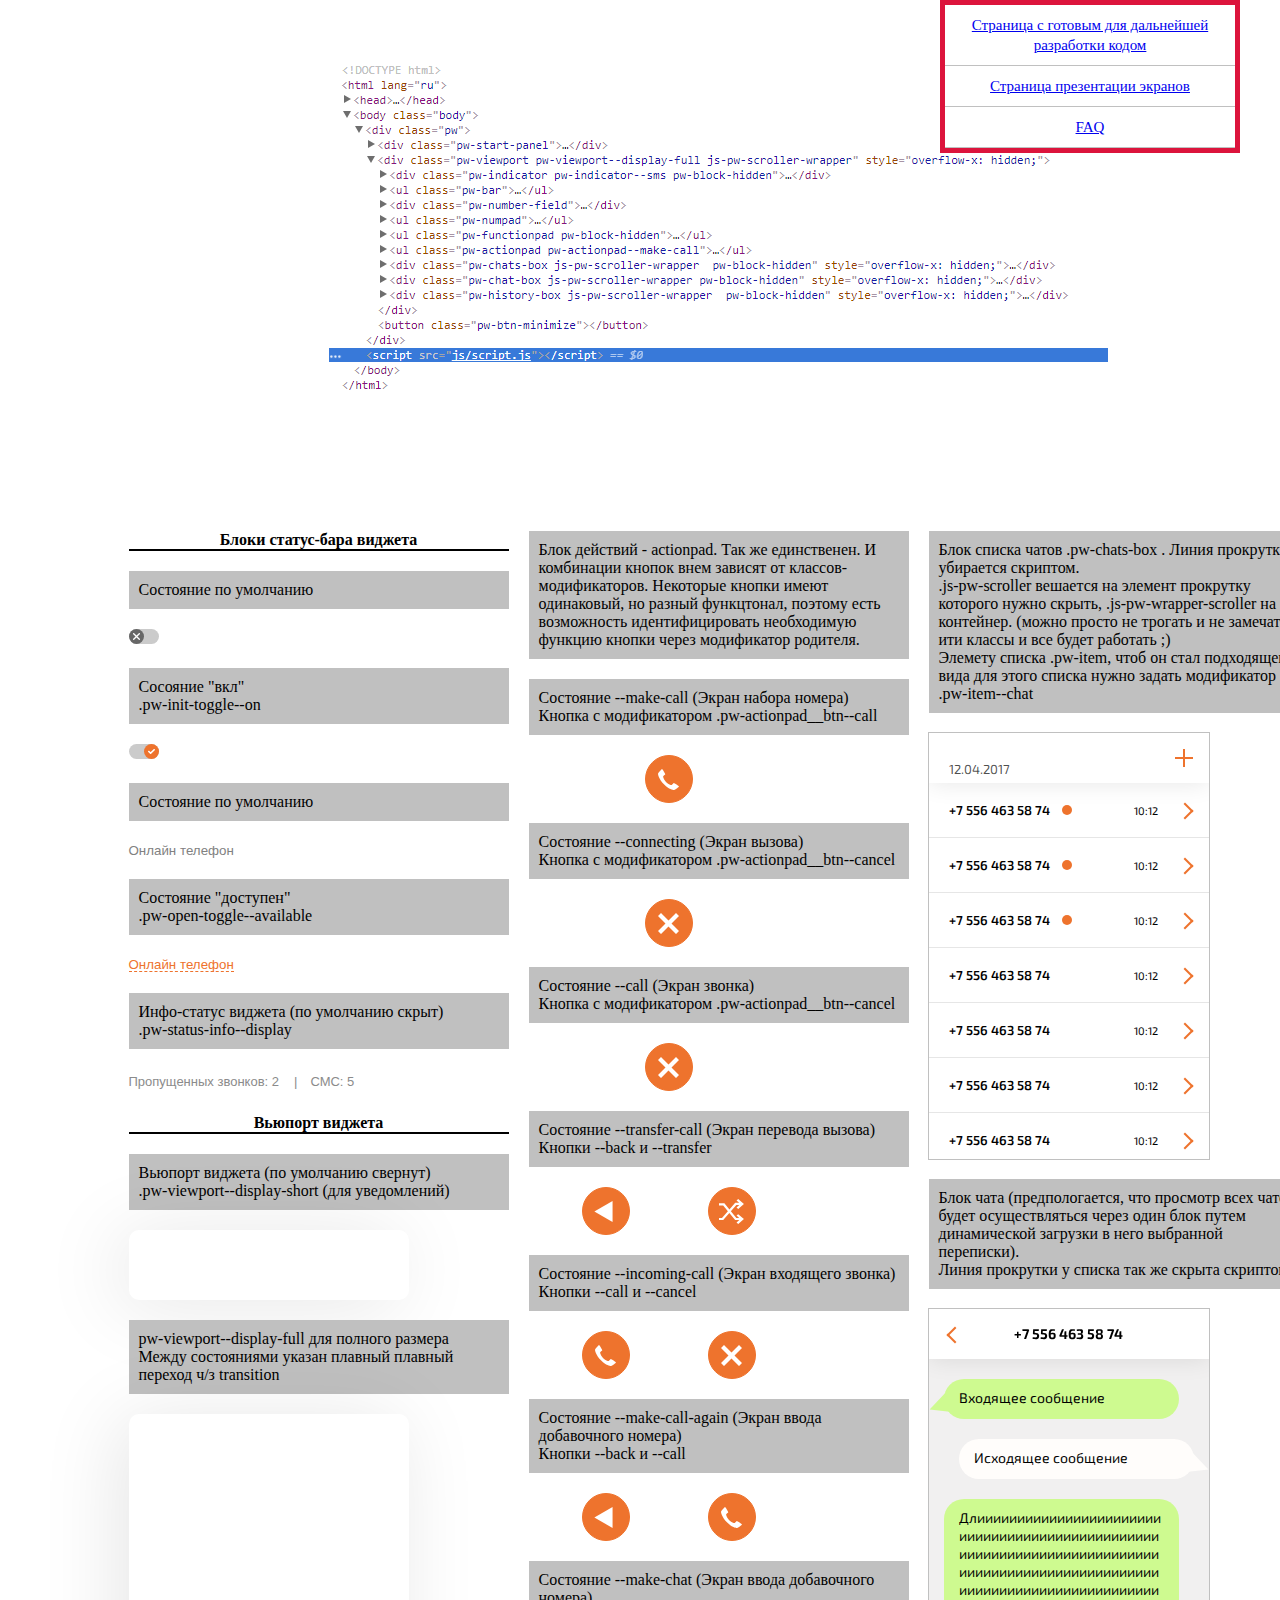
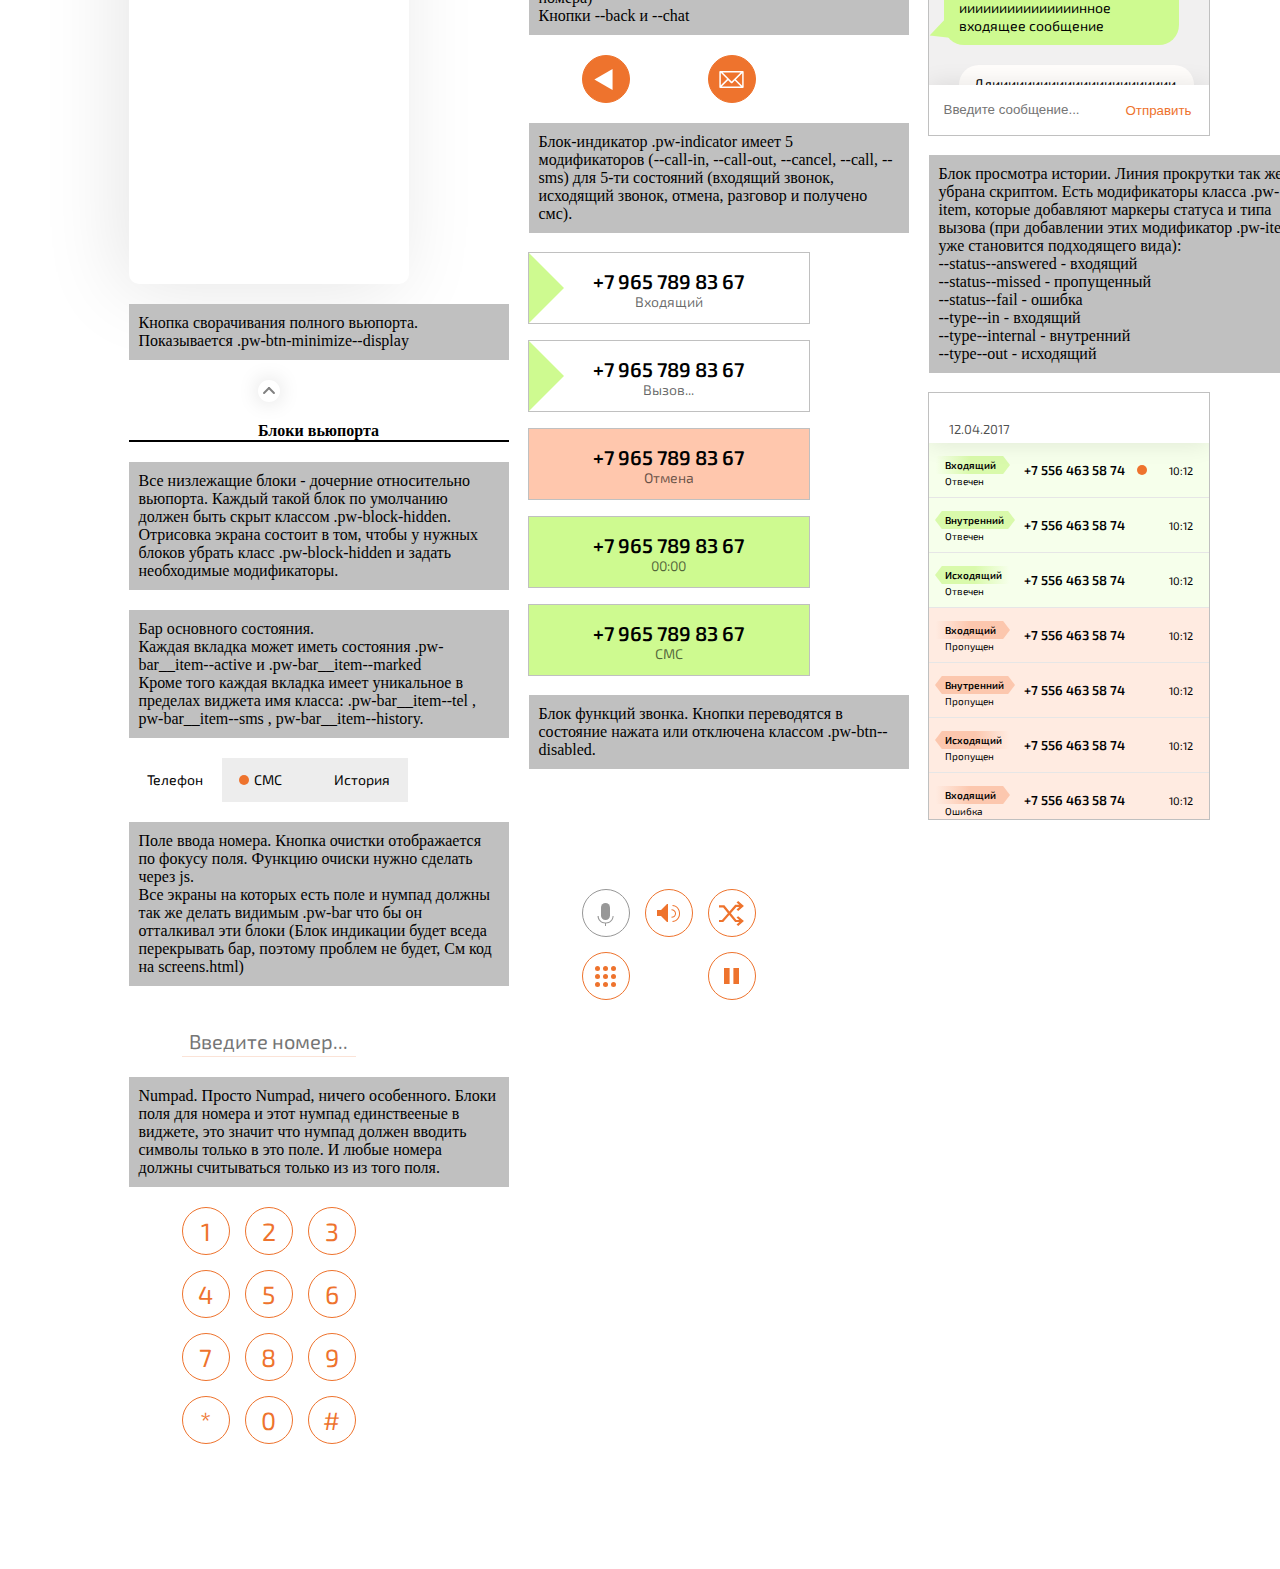
==== faq.html @ 8352d1ad "init" ====
<!DOCTYPE html>
<html lang="ru">
<head>
  <meta charset="UTF-8">
  <title>FAQ - Phone Widget</title>
  <link rel="stylesheet" href="css/style.css">
  <style>
/*
    Стили для демонстрации элементов: 
    1) Задана картинка меню (для наглядности)
    2) Убран фокус у всех элементов
    3) Всем элементам задан box-sizing: border-box;
*/
    body {
      padding: 0;
      position: relative;
      width: 1437px;
      margin: 0 auto;
      padding-top: 60px;
    }

    *:focus {
      outline: none;
    }

    html { -webkit-box-sizing: border-box; box-sizing: border-box;}

    *, 
    *::before, 
    *::after { -webkit-box-sizing: inherit; box-sizing: inherit; }
    
    /*Стили для презентации*/ 
    
    .grid {
      width: 1200px; 
      display: flex; 
      margin: auto;
      padding: 100px 0;
    }
    
    .grid .pw-btn-minimize {
      position: relative;
      top: 0;
    }
    
    .grid .pw-indicator {
      outline: 1px solid silver;
      position: static; 
    }
    
    .grid .pw-history-box,
    .grid .pw-chats-box,
    .grid .pw-chat-box {
      outline: 1px solid silver; 
    }
    
    .col {
      flex-basis: 280px; 
      flex-grow: 1;
      padding: 10px; 
    }
    
    .he {
      border-bottom: 2px solid black; 
      text-align: center; 
      font-weight: bold; 
      margin: 20px 0;
    }
    
    .de {
      margin: 20px 0;
      background-color: silver;
      padding: 10px;
    }
    
    .code-img {
      margin: 0 auto;
      display: block;
    }
    
    .menu {
      position: fixed; 
      top: 0; 
      right: 50%;
      transform: translateX(600px);
      width: 300px;
      display: flex;
      flex-direction: column;
      border: 5px solid crimson;
      background-color: #fff;
      z-index: 1000;
    }
    
    .menu-item {
      padding: 10px 5px;
      font-size: 15px;
      line-height: 20px;
      border-bottom: 1px solid silver;
      text-align: center;
    }
    
    .menu-item:hover {
      background-color: crimson;
      color: #fff;
    }
  </style>
</head>
<body>
  <img class="code-img" src="img/code.png" alt="Структура виджета" width="779" height="341">
  
  <div class="menu">
    <a href="index1.html" class="menu-item">Страница с готовым для дальнейшей разработки кодом</a>
    <a href="screens.html" class="menu-item">Страница презентации экранов</a>
    <a href="faq.html" class="menu-item">FAQ</a>
  </div>
  
  <div class="grid">
    <div class="col">
      <div class="he">Блоки статус-бара виджета</div>
      
      <div class="de">Состояние по умолчанию</div>
      <button type="button" class="pw-init-toggle"></button>
      
      <div class="de">Сосояние "вкл"
      <br>.pw-init-toggle--on</div>
      <button type="button" class="pw-init-toggle pw-init-toggle--on"></button>
      
      <br>
      <div class="de">Состояние по умолчанию</div>
      <button type="button" class="pw-open-toggle">Онлайн телефон</button>
      
      <div class="de">Состояние "доступен"
      <br>.pw-open-toggle--available</div>
      <button type="button" class="pw-open-toggle pw-open-toggle--available">Онлайн телефон</button>
      
      <div class="de">Инфо-статус виджета (по умолчанию скрыт)
      <br>.pw-status-info--display</div>
      <div class="pw-status-info pw-status-info--display">
        <span class="pw-status-info__item-call">2</span>
        <span class="pw-status-info__item-sms">5</span>
      </div>
      
      <div class="he">Вьюпорт виджета</div>
      
      <div class="de">Вьюпорт виджета (по умолчанию свернут) 
      <br>.pw-viewport--display-short (для уведомлений)</div>
      <div class="pw-viewport pw-viewport--display-short"></div>
      
      <div class="de">pw-viewport--display-full для полного размера
      <br>Между состояниями указан плавный плавный переход ч/з transition</div>
      <div class="pw-viewport pw-viewport--display-full"></div>
      
      <div class="de">Кнопка сворачивания полного вьюпорта. Показывается .pw-btn-minimize--display</div>
      <button class="pw-btn-minimize pw-btn-minimize--display"></button>
      
      <div class="he">Блоки вьюпорта</div>
      <div class="de">Все низлежащие блоки - дочерние относительно вьюпорта. Каждый такой блок по умолчанию должен быть скрыт классом .pw-block-hidden. Отрисовка экрана состоит в том, чтобы у нужных блоков убрать класс .pw-block-hidden и задать необходимые модификаторы.</div>
      
      <div class="de">Бар основного состояния. 
      <br>Каждая вкладка может иметь состояния .pw-bar__item--active и .pw-bar__item--marked
      <br>Кроме того каждая вкладка имеет уникальное в пределах виджета имя класса: .pw-bar__item--tel , pw-bar__item--sms , pw-bar__item--history.</div>
      <ul class="pw-bar">
        <li class="pw-bar__item pw-bar__item--tel pw-bar__item--active">Телефон</li>
        <li class="pw-bar__item pw-bar__item--sms pw-bar__item--tel pw-bar__item--marked">СМС</li>
        <li class="pw-bar__item pw-bar__item--history">История</li>
      </ul>
          
      <div class="de">Поле ввода номера. Кнопка очистки отображается по фокусу поля. Функцию очиски нужно сделать через js.
      <br>Все экраны на которых есть поле и нумпад должны так же делать видимым .pw-bar что бы он отталкивал эти блоки (Блок индикации будет вседа перекрывать бар, поэтому проблем не будет, См код на screens.html)</div>  
      <div class="pw-number-field">
        <input type="tel" class="pw-number-field__field" placeholder="Введите номер...">
        <button class="pw-number-field__clean-btn pw-number-field__clean-btn--display"></button>
      </div>  
      
      <div class="de">Numpad. Просто Numpad, ничего особенного. Блоки поля для номера и этот нумпад единствееные в виджете, это значит что нумпад должен вводить символы только в это поле. И любые номера должны считываться только из из того поля.</div>
      <ul class="pw-numpad">
        <li class="pw-numpad__btn pw-btn">1</li>
        <li class="pw-numpad__btn pw-btn">2</li>
        <li class="pw-numpad__btn pw-btn">3</li>

        <li class="pw-numpad__btn pw-btn">4</li>
        <li class="pw-numpad__btn pw-btn">5</li>
        <li class="pw-numpad__btn pw-btn">6</li>

        <li class="pw-numpad__btn pw-btn">7</li>
        <li class="pw-numpad__btn pw-btn">8</li>
        <li class="pw-numpad__btn pw-btn">9</li>

        <li class="pw-numpad__btn pw-btn">*</li>
        <li class="pw-numpad__btn pw-btn">0</li>
        <li class="pw-numpad__btn pw-btn">#</li>
      </ul>
    </div>
    
    <div class="col">
      <div class="de">Блок действий - actionpad. Так же единственен. И комбинации кнопок внем зависят от классов-модификаторов. Некоторые кнопки имеют одинаковый, но разный функцтонал, поэтому есть возможность идентифицировать необходимую функцию кнопки через модификатор родителя. </div>
      <div class="de">Состояние --make-call (Экран набора номера)
      <br>Кнопка с модификатором .pw-actionpad__btn--call</div>
      <ul class="pw-actionpad pw-actionpad--make-call">
        <li class="pw-actionpad__btn pw-actionpad__btn--back pw-btn pw-btn--color">
          <svg xmlns="http://www.w3.org/2000/svg" viewBox="0 0 55 46" width="25" height="25" class="pw-btn__icon"><polygon points="43 0 43 46 3 23"></polygon></svg>
        </li>
        
        <li class="pw-actionpad__btn pw-actionpad__btn--chat pw-btn pw-btn--color">
          <svg xmlns="http://www.w3.org/2000/svg" viewBox="0 0 136 95" width="25" height="17" class="pw-btn__icon"><path class="st0" d="M131.8 0H4.2C1.9 0 0 1.9 0 4.2V90.8c0 2.3 1.9 4.2 4.2 4.2l83.6-0.2h43.9c2.3 0 4.2-1.9 4.2-4.2V4.2C136 1.9 134.2 0 131.8 0ZM119.2 8.6 68.9 58.9 18.7 8.6ZM8.4 10.3 43.3 45.3 8.4 80.2Zm5.4 76.2 35.4-35.4 16.6 16.7c0.8 0.8 1.8 1.2 3 1.2 1.1 0 2.2-0.4 3-1.2l14.7-14.8 33.2 33.2H85.1m42.6-3.8-35.2-35.2 35.2-35.2z"></path></svg>
        </li>

        <li class="pw-actionpad__btn pw-actionpad__btn--call pw-btn pw-btn--color">
          <svg xmlns="http://www.w3.org/2000/svg" width="21" height="21" viewBox="0 0 21 21" class="pw-btn__icon"><path d="M16.3 21C16.8 21 21 17.9 21 17.5 21 17.1 16.3 14.1 15.9 14.1 15.5 14.1 14.1 15.8 13.8 16 13.4 16.1 11.1 16.1 8.5 13.5 6 11 5.1 8 5.1 7.5 5.1 7.1 7.2 5.7 7.3 5.3 7.4 5 4.5 0 4 0 3.5 0 0 4.3 0 4.7 0 5 0.3 9.6 6.2 15.5 12 21.3 15.9 21 16.3 21Z"></path></svg>
        </li>

        <li class="pw-actionpad__btn pw-actionpad__btn--cancel pw-btn pw-btn--color">
          <svg xmlns="http://www.w3.org/2000/svg" viewBox="0 0 28 28" width="21" height="21" class="pw-btn__icon"><path d="M0 24l4 4 10-10 10 10 4-4L18 14 28 4l-4-4L14 10 4 0 0 4l10 10L0 24z"></path></svg>
        </li>

        <li class="pw-actionpad__btn pw-actionpad__btn--transfer pw-btn pw-btn--color">
          <svg xmlns="http://www.w3.org/2000/svg" viewBox="0 0 512 512" width="25" height="25" class="pw-btn__icon"><path d="M0 88.5H110.5L213.2 215.1 331.7 79h81.7L359 30.5 392.7 0.8 510.1 101.5 393.1 202.5 359 171.6 416.1 122.4l-60.6-0.8-112.4 129.7 112.4 137.7 58.7 0.4-54.8-49.2 33.4-29.7 117.7 100.3-117 101.4-34.5-30.9 57.1-49.6H330.6L211.3 286.4 85.9 432.5-0.4 431.3 0 391.7 0.1 389.1 61.4 389 182.2 250.3 85.4 131.9-0.3 131.3Z"></path></svg>
        </li>
      </ul>
      
      <div class="de">Состояние --connecting (Экран вызова)
      <br>Кнопка с модификатором .pw-actionpad__btn--cancel</div>
      <ul class="pw-actionpad pw-actionpad--connecting">
        <li class="pw-actionpad__btn pw-actionpad__btn--back pw-btn pw-btn--color">
          <svg xmlns="http://www.w3.org/2000/svg" viewBox="0 0 55 46" width="25" height="25" class="pw-btn__icon"><polygon points="43 0 43 46 3 23"></polygon></svg>
        </li>
        
        <li class="pw-actionpad__btn pw-actionpad__btn--chat pw-btn pw-btn--color">
          <svg xmlns="http://www.w3.org/2000/svg" viewBox="0 0 136 95" width="25" height="17" class="pw-btn__icon"><path class="st0" d="M131.8 0H4.2C1.9 0 0 1.9 0 4.2V90.8c0 2.3 1.9 4.2 4.2 4.2l83.6-0.2h43.9c2.3 0 4.2-1.9 4.2-4.2V4.2C136 1.9 134.2 0 131.8 0ZM119.2 8.6 68.9 58.9 18.7 8.6ZM8.4 10.3 43.3 45.3 8.4 80.2Zm5.4 76.2 35.4-35.4 16.6 16.7c0.8 0.8 1.8 1.2 3 1.2 1.1 0 2.2-0.4 3-1.2l14.7-14.8 33.2 33.2H85.1m42.6-3.8-35.2-35.2 35.2-35.2z"></path></svg>
        </li>

        <li class="pw-actionpad__btn pw-actionpad__btn--call pw-btn pw-btn--color">
          <svg xmlns="http://www.w3.org/2000/svg" width="21" height="21" viewBox="0 0 21 21" class="pw-btn__icon"><path d="M16.3 21C16.8 21 21 17.9 21 17.5 21 17.1 16.3 14.1 15.9 14.1 15.5 14.1 14.1 15.8 13.8 16 13.4 16.1 11.1 16.1 8.5 13.5 6 11 5.1 8 5.1 7.5 5.1 7.1 7.2 5.7 7.3 5.3 7.4 5 4.5 0 4 0 3.5 0 0 4.3 0 4.7 0 5 0.3 9.6 6.2 15.5 12 21.3 15.9 21 16.3 21Z"></path></svg>
        </li>

        <li class="pw-actionpad__btn pw-actionpad__btn--cancel pw-btn pw-btn--color">
          <svg xmlns="http://www.w3.org/2000/svg" viewBox="0 0 28 28" width="21" height="21" class="pw-btn__icon"><path d="M0 24l4 4 10-10 10 10 4-4L18 14 28 4l-4-4L14 10 4 0 0 4l10 10L0 24z"></path></svg>
        </li>

        <li class="pw-actionpad__btn pw-actionpad__btn--transfer pw-btn pw-btn--color">
          <svg xmlns="http://www.w3.org/2000/svg" viewBox="0 0 512 512" width="25" height="25" class="pw-btn__icon"><path d="M0 88.5H110.5L213.2 215.1 331.7 79h81.7L359 30.5 392.7 0.8 510.1 101.5 393.1 202.5 359 171.6 416.1 122.4l-60.6-0.8-112.4 129.7 112.4 137.7 58.7 0.4-54.8-49.2 33.4-29.7 117.7 100.3-117 101.4-34.5-30.9 57.1-49.6H330.6L211.3 286.4 85.9 432.5-0.4 431.3 0 391.7 0.1 389.1 61.4 389 182.2 250.3 85.4 131.9-0.3 131.3Z"></path></svg>
        </li>
      </ul>
      
      <div class="de">Состояние --call (Экран звонка)
      <br>Кнопка с модификатором .pw-actionpad__btn--cancel</div>
      <ul class="pw-actionpad pw-actionpad--call">
        <li class="pw-actionpad__btn pw-actionpad__btn--back pw-btn pw-btn--color">
          <svg xmlns="http://www.w3.org/2000/svg" viewBox="0 0 55 46" width="25" height="25" class="pw-btn__icon"><polygon points="43 0 43 46 3 23"></polygon></svg>
        </li>
        
        <li class="pw-actionpad__btn pw-actionpad__btn--chat pw-btn pw-btn--color">
          <svg xmlns="http://www.w3.org/2000/svg" viewBox="0 0 136 95" width="25" height="17" class="pw-btn__icon"><path class="st0" d="M131.8 0H4.2C1.9 0 0 1.9 0 4.2V90.8c0 2.3 1.9 4.2 4.2 4.2l83.6-0.2h43.9c2.3 0 4.2-1.9 4.2-4.2V4.2C136 1.9 134.2 0 131.8 0ZM119.2 8.6 68.9 58.9 18.7 8.6ZM8.4 10.3 43.3 45.3 8.4 80.2Zm5.4 76.2 35.4-35.4 16.6 16.7c0.8 0.8 1.8 1.2 3 1.2 1.1 0 2.2-0.4 3-1.2l14.7-14.8 33.2 33.2H85.1m42.6-3.8-35.2-35.2 35.2-35.2z"></path></svg>
        </li>

        <li class="pw-actionpad__btn pw-actionpad__btn--call pw-btn pw-btn--color">
          <svg xmlns="http://www.w3.org/2000/svg" width="21" height="21" viewBox="0 0 21 21" class="pw-btn__icon"><path d="M16.3 21C16.8 21 21 17.9 21 17.5 21 17.1 16.3 14.1 15.9 14.1 15.5 14.1 14.1 15.8 13.8 16 13.4 16.1 11.1 16.1 8.5 13.5 6 11 5.1 8 5.1 7.5 5.1 7.1 7.2 5.7 7.3 5.3 7.4 5 4.5 0 4 0 3.5 0 0 4.3 0 4.7 0 5 0.3 9.6 6.2 15.5 12 21.3 15.9 21 16.3 21Z"></path></svg>
        </li>

        <li class="pw-actionpad__btn pw-actionpad__btn--cancel pw-btn pw-btn--color">
          <svg xmlns="http://www.w3.org/2000/svg" viewBox="0 0 28 28" width="21" height="21" class="pw-btn__icon"><path d="M0 24l4 4 10-10 10 10 4-4L18 14 28 4l-4-4L14 10 4 0 0 4l10 10L0 24z"></path></svg>
        </li>

        <li class="pw-actionpad__btn pw-actionpad__btn--transfer pw-btn pw-btn--color">
          <svg xmlns="http://www.w3.org/2000/svg" viewBox="0 0 512 512" width="25" height="25" class="pw-btn__icon"><path d="M0 88.5H110.5L213.2 215.1 331.7 79h81.7L359 30.5 392.7 0.8 510.1 101.5 393.1 202.5 359 171.6 416.1 122.4l-60.6-0.8-112.4 129.7 112.4 137.7 58.7 0.4-54.8-49.2 33.4-29.7 117.7 100.3-117 101.4-34.5-30.9 57.1-49.6H330.6L211.3 286.4 85.9 432.5-0.4 431.3 0 391.7 0.1 389.1 61.4 389 182.2 250.3 85.4 131.9-0.3 131.3Z"></path></svg>
        </li>
      </ul>
      
      <div class="de">Состояние --transfer-call (Экран перевода вызова)
      <br>Кнопки --back и --transfer</div>
      <ul class="pw-actionpad pw-actionpad--transfer-call">
        <li class="pw-actionpad__btn pw-actionpad__btn--back pw-btn pw-btn--color">
          <svg xmlns="http://www.w3.org/2000/svg" viewBox="0 0 55 46" width="25" height="25" class="pw-btn__icon"><polygon points="43 0 43 46 3 23"></polygon></svg>
        </li>
        
        <li class="pw-actionpad__btn pw-actionpad__btn--chat pw-btn pw-btn--color">
          <svg xmlns="http://www.w3.org/2000/svg" viewBox="0 0 136 95" width="25" height="17" class="pw-btn__icon"><path class="st0" d="M131.8 0H4.2C1.9 0 0 1.9 0 4.2V90.8c0 2.3 1.9 4.2 4.2 4.2l83.6-0.2h43.9c2.3 0 4.2-1.9 4.2-4.2V4.2C136 1.9 134.2 0 131.8 0ZM119.2 8.6 68.9 58.9 18.7 8.6ZM8.4 10.3 43.3 45.3 8.4 80.2Zm5.4 76.2 35.4-35.4 16.6 16.7c0.8 0.8 1.8 1.2 3 1.2 1.1 0 2.2-0.4 3-1.2l14.7-14.8 33.2 33.2H85.1m42.6-3.8-35.2-35.2 35.2-35.2z"></path></svg>
        </li>

        <li class="pw-actionpad__btn pw-actionpad__btn--call pw-btn pw-btn--color">
          <svg xmlns="http://www.w3.org/2000/svg" width="21" height="21" viewBox="0 0 21 21" class="pw-btn__icon"><path d="M16.3 21C16.8 21 21 17.9 21 17.5 21 17.1 16.3 14.1 15.9 14.1 15.5 14.1 14.1 15.8 13.8 16 13.4 16.1 11.1 16.1 8.5 13.5 6 11 5.1 8 5.1 7.5 5.1 7.1 7.2 5.7 7.3 5.3 7.4 5 4.5 0 4 0 3.5 0 0 4.3 0 4.7 0 5 0.3 9.6 6.2 15.5 12 21.3 15.9 21 16.3 21Z"></path></svg>
        </li>

        <li class="pw-actionpad__btn pw-actionpad__btn--cancel pw-btn pw-btn--color">
          <svg xmlns="http://www.w3.org/2000/svg" viewBox="0 0 28 28" width="21" height="21" class="pw-btn__icon"><path d="M0 24l4 4 10-10 10 10 4-4L18 14 28 4l-4-4L14 10 4 0 0 4l10 10L0 24z"></path></svg>
        </li>

        <li class="pw-actionpad__btn pw-actionpad__btn--transfer pw-btn pw-btn--color">
          <svg xmlns="http://www.w3.org/2000/svg" viewBox="0 0 512 512" width="25" height="25" class="pw-btn__icon"><path d="M0 88.5H110.5L213.2 215.1 331.7 79h81.7L359 30.5 392.7 0.8 510.1 101.5 393.1 202.5 359 171.6 416.1 122.4l-60.6-0.8-112.4 129.7 112.4 137.7 58.7 0.4-54.8-49.2 33.4-29.7 117.7 100.3-117 101.4-34.5-30.9 57.1-49.6H330.6L211.3 286.4 85.9 432.5-0.4 431.3 0 391.7 0.1 389.1 61.4 389 182.2 250.3 85.4 131.9-0.3 131.3Z"></path></svg>
        </li>
      </ul>
      
      <div class="de">Состояние --incoming-call (Экран входящего звонка)
      <br>Кнопки --call и --cancel</div>
      <ul class="pw-actionpad pw-actionpad--incoming-call">
        <li class="pw-actionpad__btn pw-actionpad__btn--back pw-btn pw-btn--color">
          <svg xmlns="http://www.w3.org/2000/svg" viewBox="0 0 55 46" width="25" height="25" class="pw-btn__icon"><polygon points="43 0 43 46 3 23"></polygon></svg>
        </li>
        
        <li class="pw-actionpad__btn pw-actionpad__btn--chat pw-btn pw-btn--color">
          <svg xmlns="http://www.w3.org/2000/svg" viewBox="0 0 136 95" width="25" height="17" class="pw-btn__icon"><path class="st0" d="M131.8 0H4.2C1.9 0 0 1.9 0 4.2V90.8c0 2.3 1.9 4.2 4.2 4.2l83.6-0.2h43.9c2.3 0 4.2-1.9 4.2-4.2V4.2C136 1.9 134.2 0 131.8 0ZM119.2 8.6 68.9 58.9 18.7 8.6ZM8.4 10.3 43.3 45.3 8.4 80.2Zm5.4 76.2 35.4-35.4 16.6 16.7c0.8 0.8 1.8 1.2 3 1.2 1.1 0 2.2-0.4 3-1.2l14.7-14.8 33.2 33.2H85.1m42.6-3.8-35.2-35.2 35.2-35.2z"></path></svg>
        </li>

        <li class="pw-actionpad__btn pw-actionpad__btn--call pw-btn pw-btn--color">
          <svg xmlns="http://www.w3.org/2000/svg" width="21" height="21" viewBox="0 0 21 21" class="pw-btn__icon"><path d="M16.3 21C16.8 21 21 17.9 21 17.5 21 17.1 16.3 14.1 15.9 14.1 15.5 14.1 14.1 15.8 13.8 16 13.4 16.1 11.1 16.1 8.5 13.5 6 11 5.1 8 5.1 7.5 5.1 7.1 7.2 5.7 7.3 5.3 7.4 5 4.5 0 4 0 3.5 0 0 4.3 0 4.7 0 5 0.3 9.6 6.2 15.5 12 21.3 15.9 21 16.3 21Z"></path></svg>
        </li>

        <li class="pw-actionpad__btn pw-actionpad__btn--cancel pw-btn pw-btn--color">
          <svg xmlns="http://www.w3.org/2000/svg" viewBox="0 0 28 28" width="21" height="21" class="pw-btn__icon"><path d="M0 24l4 4 10-10 10 10 4-4L18 14 28 4l-4-4L14 10 4 0 0 4l10 10L0 24z"></path></svg>
        </li>

        <li class="pw-actionpad__btn pw-actionpad__btn--transfer pw-btn pw-btn--color">
          <svg xmlns="http://www.w3.org/2000/svg" viewBox="0 0 512 512" width="25" height="25" class="pw-btn__icon"><path d="M0 88.5H110.5L213.2 215.1 331.7 79h81.7L359 30.5 392.7 0.8 510.1 101.5 393.1 202.5 359 171.6 416.1 122.4l-60.6-0.8-112.4 129.7 112.4 137.7 58.7 0.4-54.8-49.2 33.4-29.7 117.7 100.3-117 101.4-34.5-30.9 57.1-49.6H330.6L211.3 286.4 85.9 432.5-0.4 431.3 0 391.7 0.1 389.1 61.4 389 182.2 250.3 85.4 131.9-0.3 131.3Z"></path></svg>
        </li>
      </ul>
      
      
      <div class="de">Состояние --make-call-again (Экран ввода добавочного номера)
      <br>Кнопки --back и --call</div>
      <ul class="pw-actionpad pw-actionpad--make-call-again">
        <li class="pw-actionpad__btn pw-actionpad__btn--back pw-btn pw-btn--color">
          <svg xmlns="http://www.w3.org/2000/svg" viewBox="0 0 55 46" width="25" height="25" class="pw-btn__icon"><polygon points="43 0 43 46 3 23"></polygon></svg>
        </li>
        
        <li class="pw-actionpad__btn pw-actionpad__btn--chat pw-btn pw-btn--color">
          <svg xmlns="http://www.w3.org/2000/svg" viewBox="0 0 136 95" width="25" height="17" class="pw-btn__icon"><path class="st0" d="M131.8 0H4.2C1.9 0 0 1.9 0 4.2V90.8c0 2.3 1.9 4.2 4.2 4.2l83.6-0.2h43.9c2.3 0 4.2-1.9 4.2-4.2V4.2C136 1.9 134.2 0 131.8 0ZM119.2 8.6 68.9 58.9 18.7 8.6ZM8.4 10.3 43.3 45.3 8.4 80.2Zm5.4 76.2 35.4-35.4 16.6 16.7c0.8 0.8 1.8 1.2 3 1.2 1.1 0 2.2-0.4 3-1.2l14.7-14.8 33.2 33.2H85.1m42.6-3.8-35.2-35.2 35.2-35.2z"></path></svg>
        </li>

        <li class="pw-actionpad__btn pw-actionpad__btn--call pw-btn pw-btn--color">
          <svg xmlns="http://www.w3.org/2000/svg" width="21" height="21" viewBox="0 0 21 21" class="pw-btn__icon"><path d="M16.3 21C16.8 21 21 17.9 21 17.5 21 17.1 16.3 14.1 15.9 14.1 15.5 14.1 14.1 15.8 13.8 16 13.4 16.1 11.1 16.1 8.5 13.5 6 11 5.1 8 5.1 7.5 5.1 7.1 7.2 5.7 7.3 5.3 7.4 5 4.5 0 4 0 3.5 0 0 4.3 0 4.7 0 5 0.3 9.6 6.2 15.5 12 21.3 15.9 21 16.3 21Z"></path></svg>
        </li>

        <li class="pw-actionpad__btn pw-actionpad__btn--cancel pw-btn pw-btn--color">
          <svg xmlns="http://www.w3.org/2000/svg" viewBox="0 0 28 28" width="21" height="21" class="pw-btn__icon"><path d="M0 24l4 4 10-10 10 10 4-4L18 14 28 4l-4-4L14 10 4 0 0 4l10 10L0 24z"></path></svg>
        </li>

        <li class="pw-actionpad__btn pw-actionpad__btn--transfer pw-btn pw-btn--color">
          <svg xmlns="http://www.w3.org/2000/svg" viewBox="0 0 512 512" width="25" height="25" class="pw-btn__icon"><path d="M0 88.5H110.5L213.2 215.1 331.7 79h81.7L359 30.5 392.7 0.8 510.1 101.5 393.1 202.5 359 171.6 416.1 122.4l-60.6-0.8-112.4 129.7 112.4 137.7 58.7 0.4-54.8-49.2 33.4-29.7 117.7 100.3-117 101.4-34.5-30.9 57.1-49.6H330.6L211.3 286.4 85.9 432.5-0.4 431.3 0 391.7 0.1 389.1 61.4 389 182.2 250.3 85.4 131.9-0.3 131.3Z"></path></svg>
        </li>
      </ul>
      
      <div class="de">Состояние --make-chat (Экран ввода добавочного номера)
      <br>Кнопки --back и --chat</div>
      <ul class="pw-actionpad pw-actionpad--make-chat">
        <li class="pw-actionpad__btn pw-actionpad__btn--back pw-btn pw-btn--color">
          <svg xmlns="http://www.w3.org/2000/svg" viewBox="0 0 55 46" width="25" height="25" class="pw-btn__icon"><polygon points="43 0 43 46 3 23"></polygon></svg>
        </li>
        
        <li class="pw-actionpad__btn pw-actionpad__btn--chat pw-btn pw-btn--color">
          <svg xmlns="http://www.w3.org/2000/svg" viewBox="0 0 136 95" width="25" height="17" class="pw-btn__icon"><path class="st0" d="M131.8 0H4.2C1.9 0 0 1.9 0 4.2V90.8c0 2.3 1.9 4.2 4.2 4.2l83.6-0.2h43.9c2.3 0 4.2-1.9 4.2-4.2V4.2C136 1.9 134.2 0 131.8 0ZM119.2 8.6 68.9 58.9 18.7 8.6ZM8.4 10.3 43.3 45.3 8.4 80.2Zm5.4 76.2 35.4-35.4 16.6 16.7c0.8 0.8 1.8 1.2 3 1.2 1.1 0 2.2-0.4 3-1.2l14.7-14.8 33.2 33.2H85.1m42.6-3.8-35.2-35.2 35.2-35.2z"></path></svg>
        </li>

        <li class="pw-actionpad__btn pw-actionpad__btn--call pw-btn pw-btn--color">
          <svg xmlns="http://www.w3.org/2000/svg" width="21" height="21" viewBox="0 0 21 21" class="pw-btn__icon"><path d="M16.3 21C16.8 21 21 17.9 21 17.5 21 17.1 16.3 14.1 15.9 14.1 15.5 14.1 14.1 15.8 13.8 16 13.4 16.1 11.1 16.1 8.5 13.5 6 11 5.1 8 5.1 7.5 5.1 7.1 7.2 5.7 7.3 5.3 7.4 5 4.5 0 4 0 3.5 0 0 4.3 0 4.7 0 5 0.3 9.6 6.2 15.5 12 21.3 15.9 21 16.3 21Z"></path></svg>
        </li>

        <li class="pw-actionpad__btn pw-actionpad__btn--cancel pw-btn pw-btn--color">
          <svg xmlns="http://www.w3.org/2000/svg" viewBox="0 0 28 28" width="21" height="21" class="pw-btn__icon"><path d="M0 24l4 4 10-10 10 10 4-4L18 14 28 4l-4-4L14 10 4 0 0 4l10 10L0 24z"></path></svg>
        </li>

        <li class="pw-actionpad__btn pw-actionpad__btn--transfer pw-btn pw-btn--color">
          <svg xmlns="http://www.w3.org/2000/svg" viewBox="0 0 512 512" width="25" height="25" class="pw-btn__icon"><path d="M0 88.5H110.5L213.2 215.1 331.7 79h81.7L359 30.5 392.7 0.8 510.1 101.5 393.1 202.5 359 171.6 416.1 122.4l-60.6-0.8-112.4 129.7 112.4 137.7 58.7 0.4-54.8-49.2 33.4-29.7 117.7 100.3-117 101.4-34.5-30.9 57.1-49.6H330.6L211.3 286.4 85.9 432.5-0.4 431.3 0 391.7 0.1 389.1 61.4 389 182.2 250.3 85.4 131.9-0.3 131.3Z"></path></svg>
        </li>
      </ul>
      
      <div class="de">Блок-индикатор .pw-indicator имеет 5 модификаторов (--call-in, --call-out, --cancel, --call, --sms) для 5-ти состояний (входящий звонок, исходящий звонок, отмена, разговор и получено смс). </div>
      <div class="pw-indicator pw-indicator--call-in">
        <div class="pw-indicator__info">
          <div class="pw-indicator__number">+7 965 789 83 67</div>
          <div class="pw-indicator__time">00:00</div>
        </div>
      </div>
      
      <br>
      <div class="pw-indicator pw-indicator--call-out">
        <div class="pw-indicator__info">
          <div class="pw-indicator__number">+7 965 789 83 67</div>
          <div class="pw-indicator__time">00:00</div>
        </div>
      </div>
      
      <br>
      <div class="pw-indicator pw-indicator--cancel">
        <div class="pw-indicator__info">
          <div class="pw-indicator__number">+7 965 789 83 67</div>
          <div class="pw-indicator__time">00:00</div>
        </div>
      </div>
      
      <br>
      <div class="pw-indicator pw-indicator--call">
        <div class="pw-indicator__info">
          <div class="pw-indicator__number">+7 965 789 83 67</div>
          <div class="pw-indicator__time">00:00</div>
        </div>
      </div>
      
      <br>
      <div class="pw-indicator  pw-indicator--sms">
        <div class="pw-indicator__info">
          <div class="pw-indicator__number">+7 965 789 83 67</div>
          <div class="pw-indicator__time">00:00</div>
        </div>
      </div>
      
      <div class="de">Блок функций звонка. Кнопки переводятся в состояние нажата или отключена классом .pw-btn--disabled.</div>
      <ul class="pw-functionpad">
        <li class="pw-functionpad__btn pw-btn pw-btn--disabled">
          <svg xmlns="http://www.w3.org/2000/svg" viewBox="0 0 19 27" height="27" width="19" class="pw-btn__icon"><rect ry="4.5" rx="4.5" height="17" width="9" y="3" x="5"/><path d="m2.5 16-1 0c0.1 4.2 3.6 7.5 7.8 7.5h0.5c4.2 0.1 7.7-3.3 7.8-7.5l-1 0c-0.1 3.7-3.1 6.6-6.7 6.5h0-0.5 0c-3.7 0.1-6.7-2.8-6.7-6.5z"/><path d="M9 23h1v3H9V23Z"/></svg>
        </li>
        <li class="pw-functionpad__btn pw-btn">
          <svg xmlns="http://www.w3.org/2000/svg" viewBox="0 0 23 18" height="18" width="23" class="pw-btn__icon"><path d="M15.5 1V2c3.6 0 6.5 3.2 6.5 7.2v0.6c0 4-2.9 7.2-6.5 7.2v1c4.2 0 7.5-3.7 7.5-8.2V9.2c0-4.5-3.3-8.2-7.5-8.2z"/><path d="m14.5 5.3v1c2 0 3.5 1.4 3.5 3.1v0.3c0 1.7-1.5 3.1-3.5 3.1v1c2.4 0 4.5-1.8 4.5-4.1V9.4c0-2.3-2-4.1-4.5-4.1z"/><path d="m0 6h4l6-6h1V18H10L4 12H0Z"/></svg>
        </li>
        <li class="pw-functionpad__btn pw-btn">
          <svg xmlns="http://www.w3.org/2000/svg" viewBox="0 0 512 512" width="25" height="25"  class="pw-btn__icon"><path d="M0 88.5H110.5L213.2 215.1 331.7 79h81.7L359 30.5 392.7 0.8 510.1 101.5 393.1 202.5 359 171.6 416.1 122.4l-60.6-0.8-112.4 129.7 112.4 137.7 58.7 0.4-54.8-49.2 33.4-29.7 117.7 100.3-117 101.4-34.5-30.9 57.1-49.6H330.6L211.3 286.4 85.9 432.5-0.4 431.3 0 391.7 0.1 389.1 61.4 389 182.2 250.3 85.4 131.9-0.3 131.3Z"/></svg>
        </li>
        <li class="pw-functionpad__btn pw-btn">
          <svg xmlns="http://www.w3.org/2000/svg" viewBox="0 0 21 21" height="21" width="21" class="pw-btn__icon"><circle r="2.5" cy="2.5" cx="2.5"/><circle r="2.5" cy="10.5" cx="2.5" /><circle r="2.5" cy="18.5" cx="2.5" /><circle r="2.5" cy="2.5" cx="10.5" /><circle r="2.5" cy="10.5" cx="10.5" /><circle r="2.5" cy="10.5" cx="18.5" /><circle r="2.5" cy="18.5" cx="18.5" /><circle r="2.5" cy="2.5" cx="18.5" /><circle r="2.5" cy="18.5" cx="10.5" /></svg>
        </li>
        <li class="pw-functionpad__btn pw-btn">
          <svg xmlns="http://www.w3.org/2000/svg" viewBox="0 0 15 16" width="15" height="16" class="pw-btn__icon"><rect width="5.6" height="16"/><rect x="9.4" width="5.6" height="16"/></svg>
        </li>
      </ul>
    </div>
    
    <div class="col">
      <div class="de">Блок списка чатов .pw-chats-box . Линия прокрутки убирается скриптом.
      <br>.js-pw-scroller вешается на элемент прокрутку которого нужно скрыть, .js-pw-wrapper-scroller на контейнер. (можно просто не трогать и не замечать ити классы и все будет работать ;)
      <br>Элемету списка .pw-item, чтоб он стал подходящего вида для этого списка нужно задать модификатор .pw-item--chat</div>
      <div class="pw-chats-box js-pw-scroller-wrapper">
        <div class="pw-chats-box__bar">
          <div class="pw-chats-box__date">12.04.2017</div>
          <div class="pw-chats-box__add"></div>
        </div>
        
        <ul class="pw-chats-box__list js-pw-scroller">
          <li class="pw-chats-box__item pw-item pw-item--marked pw-item--chat">
            <div class="pw-item__number">+7 556 463 58 74</div>
            <div class="pw-item__time">10:12</div>
          </li>

          <li class="pw-chats-box__item pw-item pw-item--marked pw-item--chat">
            <div class="pw-item__number">+7 556 463 58 74</div>
            <div class="pw-item__time">10:12</div>
          </li>

          <li class="pw-chats-box__item pw-item pw-item--marked pw-item--chat">
            <div class="pw-item__number">+7 556 463 58 74</div>
            <div class="pw-item__time">10:12</div>
          </li>

          <li class="pw-chats-box-item pw-item pw-item--chat">
            <div class="pw-item__number">+7 556 463 58 74</div>
            <div class="pw-item__time">10:12</div>
          </li>

          <li class="pw-chats-box-item pw-item pw-item--chat">
            <div class="pw-item__number">+7 556 463 58 74</div>
            <div class="pw-item__time">10:12</div>
          </li>

          <li class="pw-chats-box-item pw-item pw-item--chat">
            <div class="pw-item__number">+7 556 463 58 74</div>
            <div class="pw-item__time">10:12</div>
          </li>

          <li class="pw-chats-box-item pw-item pw-item--chat">
            <div class="pw-item__number">+7 556 463 58 74</div>
            <div class="pw-item__time">10:12</div>
          </li>

          <li class="pw-chats-box-item pw-item pw-item--chat">
            <div class="pw-item__number">+7 556 463 58 74</div>
            <div class="pw-item__time">10:12</div>
          </li>

          <li class="pw-chats-box-item pw-item pw-item--chat">
            <div class="pw-item__number">+7 556 463 58 74</div>
            <div class="pw-item__time">10:12</div>
          </li>

          <li class="pw-chats-box-item pw-item pw-item--chat">
            <div class="pw-item__number">+7 556 463 58 74</div>
            <div class="pw-item__time">10:12</div>
          </li>

          <li class="pw-chats-box-item pw-item pw-item--chat">
            <div class="pw-item__number">+7 556 463 58 74</div>
            <div class="pw-item__time">10:12</div>
          </li>

          <li class="pw-chats-box-item pw-item pw-item--chat">
            <div class="pw-item__number">+7 556 463 58 74</div>
            <div class="pw-item__time">10:12</div>
          </li>

          <li class="pw-chats-box-item pw-item pw-item--chat">
            <div class="pw-item__number">+7 556 463 58 74</div>
            <div class="pw-item__time">10:12</div>
          </li>

          <li class="pw-chats-box-item pw-item pw-item--chat">
            <div class="pw-item__number">+7 556 463 58 74</div>
            <div class="pw-item__time">10:12</div>
          </li>

          <li class="pw-chats-box-item pw-item pw-item--chat">
            <div class="pw-item__number">+7 556 463 58 74</div>
            <div class="pw-item__time">10:12</div>
          </li>
        </ul>
      </div>
      
      
      <div class="de">Блок чата (предпологается, что просмотр всех чатов будет осуществляться через один блок путем динамической загрузки в него выбранной переписки).
      <br>Линия прокрутки у списка так же скрыта скриптом.</div>
      <div class="pw-chat-box js-pw-scroller-wrapper">
        <div class="pw-chat-box__bar"> 
          <button class="pw-chat-box__back"></button>
          <div class="pw-chat-box__number">+7 556 463 58 74</div>
        </div> 
          <ul class="pw-chat-box__sms-list js-pw-scroller">
            <li class="pw-chat-box__sms pw-chat-box__sms--in">Входящее сообщение</li>
            <li class="pw-chat-box__sms pw-chat-box__sms--out">Исходящее сообщение</li>
            <li class="pw-chat-box__sms pw-chat-box__sms--in">Длиииииииииииииииииииииииииииииииииииииииииииииииииииииииииииииииииииииииииииииииииииииииииииииииииииииииииииииииииииииииииииииииииииииииииинное входящее сообщение</li>
            <li class="pw-chat-box__sms pw-chat-box__sms--out">Длиииииииииииииииииииииииииииииииииииииииииииииииииииииииииииииииииииииииииииииииииииииииииииииииииииииииииииииииииииииииииииииииииииииииииинное исходящее сообщение</li>
            <li class="pw-chat-box__sms pw-chat-box__sms--in">.</li>
            <li class="pw-chat-box__sms pw-chat-box__sms--out">.</li>
            <li class="pw-chat-box__sms pw-chat-box__sms--in">Входящее сообщение</li>
            <li class="pw-chat-box__sms pw-chat-box__sms--out">Исходящее сообщение</li>
          </ul>
        <div class="pw-chat-box__field-group">
          <input type="text" class="pw-chat-box__sms-field" placeholder="Введите сообщение...">
          <button class="pw-chat-box__send-btn">Отправить</button>
        </div>
      </div>
      
      <div class="de">Блок просмотра истории. Линия прокрутки так же убрана скриптом. Есть модификаторы класса  .pw-item, которые добавляют маркеры статуса и типа вызова (при добавлении этих модификатор .pw-item уже становится подходящего вида):
      <br>--status--answered  - входящий
      <br>--status--missed  - пропущенный
      <br>--status--fail - ошибка
      
      <br>--type--in  - входящий
      <br>--type--internal  - внутренний
      <br>--type--out  - исходящий</div>
      <div class="pw-history-box js-pw-scroller-wrapper">
        <div class="pw-history-box__bar">
          <div class="pw-history-box__date">12.04.2017</div>
        </div>
        
        <ul class="pw-history-box__list js-pw-scroller">
          <li class="pw-history-box__item pw-item pw-item--status--answered pw-item--type--in pw-item--marked">
            <div class="pw-item__number">+7 556 463 58 74</div>
            <div class="pw-item__time">10:12</div>
          </li>
          <li class="pw-history-box__item pw-item pw-item--status--answered pw-item--type--internal">
            <div class="pw-item__number">+7 556 463 58 74</div>
            <div class="pw-item__time">10:12</div>
          </li>
          <li class="pw-history-box__item pw-item pw-item--status--answered pw-item--type--out">
            <div class="pw-item__number">+7 556 463 58 74</div>
            <div class="pw-item__time">10:12</div>
          </li>

          <li class="pw-history-box__item pw-item pw-item--status--missed pw-item--type--in">
            <div class="pw-item__number">+7 556 463 58 74</div>
            <div class="pw-item__time">10:12</div>
          </li>
          <li class="pw-history-box__item pw-item pw-item--status--missed pw-item--type--internal">
            <div class="pw-item__number">+7 556 463 58 74</div>
            <div class="pw-item__time">10:12</div>
          </li>
          <li class="pw-history-box__item pw-item pw-item--status--missed pw-item--type--out">
            <div class="pw-item__number">+7 556 463 58 74</div>
            <div class="pw-item__time">10:12</div>
          </li>

          <li class="pw-history-box__item pw-item pw-item--status--fail pw-item--type--in">
            <div class="pw-item__number">+7 556 463 58 74</div>
            <div class="pw-item__time">10:12</div>
          </li>
          <li class="pw-history-box__item pw-item pw-item--status--fail pw-item--type--internal">
            <div class="pw-item__number">+7 556 463 58 74</div>
            <div class="pw-item__time">10:12</div>
          </li>
          <li class="pw-history-box__item pw-item pw-item--status--fail pw-item--type--out">
            <div class="pw-item__number">+7 556 463 58 74</div>
            <div class="pw-item__time">10:12</div>
          </li>
        </ul>
      </div>
    </div>
  </div>
  
  <script src="js/script.js"></script>
</body>
</html>
---- css/style.css ----
/******************** buns *****************/
/******************** @ *****************/
@import url('https://fonts.googleapis.com/css?family=Exo+2:400,500,600');
.pw {
  -webkit-box-sizing: border-box;
  box-sizing: border-box;
}
.pw *,
.pw *::before,
.pw *::after {
  -webkit-box-sizing: inherit;
  box-sizing: inherit;
}
.pw *:focus {
  outline: none;
}
@keyframes call-out {
  0% {
    background-position: -100px 0;
  }
  50% {
    background-position: -290px 0;
  }
  100% {
    background-position: -100px 0;
  }
}
@keyframes call-in {
  0% {
    background-position: 20px 0;
  }
  50% {
    background-position: 220px 0;
  }
  100% {
    background-position: 20px 0;
  }
}
/***************** blocks **************/
.pw {
  position: relative;
  height: 25px;
}
.pw .pw-start-panel {
  height: 25px;
}
.pw .pw-init-toggle {
  margin-right: 8px;
}
.pw .pw-open-toggle {
  margin-right: 20px;
}
.pw .pw-viewport {
  position: absolute;
  left: 0;
  top: 100%;
}
.pw-start-panel {
  height: 25px;
  display: flex;
  align-items: center;
}
.pw-init-toggle {
  display: inline-block;
  border: none;
  background-color: transparent;
  border-radius: 0;
  padding: 0;
  width: 30px;
  height: 15px;
  border-radius: 8px;
  background-color: #cbcbcb;
  cursor: pointer;
}
.pw-init-toggle:before {
  content: "";
  display: block;
  width: 15px;
  height: 15px;
  border-radius: 50%;
  background-image: url(../img/status-off.svg);
  background-repeat: no-repeat;
  background-size: 7px;
  background-position: center center;
  background-color: #676767;
  transition: margin-left 0.5s;
}
.pw-init-toggle--on:before {
  margin-left: 15px;
  background-color: #ee732d;
  background-image: url(../img/status-on.svg);
}
.pw-open-toggle {
  display: inline-block;
  border: none;
  background-color: transparent;
  border-radius: 0;
  padding: 0;
  position: relative;
  cursor: no-drop;
  color: #818181;
}
.pw-open-toggle--available {
  color: #ee732d;
  cursor: pointer;
}
.pw-open-toggle--available::before {
  content: "";
  width: 100%;
  position: absolute;
  bottom: 0px;
  border-bottom: 1px dashed #ee732d;
}
.pw-status-info {
  font-family: Tahoma, sans-serif;
  font-size: 0;
  line-height: 25px;
  color: #8b8b8b;
  display: none;
}
.pw-status-info--display {
  display: flex;
}
.pw-status-info__item-sms {
  font-size: 13px;
  padding-left: 13px;
}
.pw-status-info__item-sms::before {
  content: "СМС: ";
}
.pw-status-info__item-call {
  font-size: 13px;
}
.pw-status-info__item-call::before {
  content: "Пропущенных звонков: ";
}
.pw-status-info__item-call::after {
  content: "|";
  padding-left: 15px;
}
.pw-viewport {
  width: 280px;
  background-color: #fff;
  overflow: hidden;
  border-radius: 10px;
  height: 0;
  box-shadow: -10px 5px 80px 0px rgba(0, 0, 0, 0.1);
  transition: height ease 0.5s;
}
.pw-viewport--display-short {
  height: 70px;
}
.pw-viewport--display-full {
  height: 470px;
}
.pw-btn-minimize {
  background-color: transparent;
  border-radius: 0;
  padding: 0;
  width: 22px;
  height: 22px;
  border-radius: 50%;
  border: none;
  background-color: #fff;
  box-shadow: 0 0 21px 0 rgba(0, 0, 0, 0.15);
  position: absolute;
  left: 129px;
  top: 510px;
  cursor: pointer;
  display: none;
}
.pw-btn-minimize::before,
.pw-btn-minimize::after {
  content: "";
  display: block;
  width: 2px;
  background-color: gray;
  height: 9px;
  position: absolute;
  top: 7px;
  left: 10px;
  border-radius: 1px;
  transform-origin: 1px 1px;
}
.pw-btn-minimize::before {
  transform: rotate(45deg);
}
.pw-btn-minimize::after {
  transform: rotate(-45deg);
}
.pw-btn-minimize:hover {
  background-color: #ee732d;
}
.pw-btn-minimize:hover::before,
.pw-btn-minimize:hover::after {
  background-color: #fff;
}
.pw-btn-minimize--display {
  display: block;
}
.pw-bar {
  margin-top: 0;
  margin-bottom: 0;
  padding-left: 0;
  list-style: none;
  width: 280px;
  display: flex;
  font-family: "Exo 2", Tahoma, sans-serif;
  font-size: 14px;
  font-weight: normal;
  color: #000;
}
.pw-bar__item {
  flex-basis: 90px;
  flex-grow: 1;
  text-align: center;
  background-color: #ededed;
  line-height: 44px;
  cursor: pointer;
}
.pw-bar__item:hover {
  background-color: #ee732d;
  color: #fff;
}
.pw-bar__item:hover::before {
  background-color: #fff;
}
.pw-bar__item--marked::before {
  content: "";
  display: inline-block;
  width: 10px;
  height: 10px;
  margin-right: -10px;
  background-color: #ee732d;
  border-radius: 50%;
  transform: translateX(-15px);
}
.pw-bar__item--active {
  background-color: #fff;
}
.pw-bar__item--active:hover {
  background-color: #fff;
  color: #000;
}
.pw-bar__item--active:hover::before {
  background-color: #ee732d;
}
.pw-btn {
  width: 48px;
  height: 48px;
  border-radius: 50%;
  border: 1px solid #ee732d;
  text-align: center;
  line-height: 1;
  font-family: "Exo 2", Tahoma, sans-serif;
  font-size: 25px;
  color: #ee732d;
  display: flex;
  align-items: center;
  justify-content: center;
  cursor: pointer;
}
.pw-btn__icon {
  fill: #ee732d;
}
.pw-btn:hover {
  background-color: #ee732d;
  color: #fff;
  border-color: #ee732d;
}
.pw-btn:hover .pw-btn__icon {
  fill: #fff;
}
.pw-btn--color {
  background-color: #ee732d;
  color: #fff;
}
.pw-btn--color .pw-btn__icon {
  fill: #fff;
}
.pw-btn--color:hover {
  background-color: #fff;
  color: #ee732d;
}
.pw-btn--color:hover .pw-btn__icon {
  fill: #ee732d;
}
.pw-btn--disabled {
  border-color: #979797;
  color: #979797;
}
.pw-btn--disabled .pw-btn__icon {
  fill: #979797;
}
.pw-btn--disabled:hover {
  background-color: #fff;
  color: #979797;
  border-color: #979797;
}
.pw-btn--disabled:hover .pw-btn__icon {
  fill: #979797;
}
/*Круглые кнопки*/
.pw-number-field {
  width: 280px;
  padding: 0 53px;
  position: relative;
  margin-bottom: 20px;
  margin-top: 40px;
}
.pw-number-field__field {
  width: 100%;
  border: none;
  border-bottom: 1px solid #fbe3d7;
  font-family: "Exo 2", Tahoma, sans-serif;
  font-size: 20px;
  line-height: 30px;
  color: #000;
  text-align: center;
  padding: 0;
}
.pw-number-field__field:focus + .pw-number-field__clean-btn {
  display: block;
}
.pw-number-field__clean-btn {
  border: none;
  background-color: transparent;
  border-radius: 0;
  padding: 0;
  width: 15px;
  height: 15px;
  position: absolute;
  right: 33px;
  top: 7px;
  display: none;
  cursor: pointer;
}
.pw-number-field__clean-btn::before,
.pw-number-field__clean-btn::after {
  content: "";
  display: block;
  position: absolute;
  width: 1px;
  height: 100%;
  background-color: #ee732d;
  left: 7px;
  top: 0;
  transform-origin: center center;
}
.pw-number-field__clean-btn::before {
  transform: rotate(45deg);
}
.pw-number-field__clean-btn::after {
  transform: rotate(-45deg);
}
.pw-number-field__clean-btn:hover::before,
.pw-number-field__clean-btn:hover::after {
  background-color: #979797;
}
.pw-numpad {
  width: 280px;
  margin-top: 0;
  margin-bottom: 0;
  padding-left: 0;
  list-style: none;
  padding: 0 53px;
  display: flex;
  flex-wrap: wrap;
}
.pw-numpad__btn {
  flex-grow: 0;
  flex-shrink: 0;
  margin-right: 15px;
  margin-bottom: 15px;
}
.pw-numpad__btn:nth-child(3n) {
  margin-right: 0;
}
.pw-actionpad {
  width: 280px;
  margin-top: 0;
  margin-bottom: 0;
  padding-left: 0;
  list-style: none;
  padding: 0 53px;
  display: flex;
  justify-content: space-between;
}
.pw-actionpad__btn {
  flex-shrink: 0;
  display: none;
}
.pw-actionpad--make-call {
  justify-content: center;
}
.pw-actionpad--make-call .pw-actionpad__btn--call {
  display: flex;
}
.pw-actionpad--connecting {
  justify-content: center;
}
.pw-actionpad--connecting .pw-actionpad__btn--cancel {
  display: flex;
}
.pw-actionpad--call {
  justify-content: center;
}
.pw-actionpad--call .pw-actionpad__btn--cancel {
  display: flex;
}
.pw-actionpad--transfer-call .pw-actionpad__btn--back {
  display: flex;
}
.pw-actionpad--transfer-call .pw-actionpad__btn--transfer {
  display: flex;
}
.pw-actionpad--incoming-call .pw-actionpad__btn--call {
  display: flex;
}
.pw-actionpad--incoming-call .pw-actionpad__btn--cancel {
  display: flex;
}
.pw-actionpad--transfer-call .pw-actionpad__btn--back {
  display: flex;
}
.pw-actionpad--transfer-call .pw-actionpad__btn--transfer {
  display: flex;
}
.pw-actionpad--make-call-again .pw-actionpad__btn--back {
  display: flex;
}
.pw-actionpad--make-call-again .pw-actionpad__btn--call {
  display: flex;
}
.pw-actionpad--make-chat .pw-actionpad__btn--back {
  display: flex;
}
.pw-actionpad--make-chat .pw-actionpad__btn--chat {
  display: flex;
}
.pw-functionpad {
  width: 280px;
  margin-top: 0;
  margin-bottom: 0;
  padding-left: 0;
  list-style: none;
  padding: 0 53px;
  display: flex;
  flex-wrap: wrap;
  justify-content: space-between;
  margin-top: 120px;
  height: 267px;
  align-content: flex-start;
}
.pw-functionpad__btn {
  flex-grow: 0;
  flex-shrink: 0;
  margin-right: 15px;
  margin-bottom: 15px;
}
.pw-functionpad__btn:nth-child(3n),
.pw-functionpad__btn:last-child {
  margin-right: 0;
}
.pw-history-box {
  width: 280px;
  height: 426px;
  position: relative;
}
.pw-history-box__bar {
  height: 50px;
  width: 280px;
  display: flex;
  font-family: "Exo 2", Tahoma, sans-serif;
  font-size: 13px;
  line-height: 13px;
  color: rgba(0, 0, 0, 0.7);
  box-shadow: 0 0 25px 0 rgba(0, 0, 0, 0.1);
  position: absolute;
  top: 0;
  left: 0;
  z-index: 1;
}
.pw-history-box__date {
  margin-right: auto;
  padding-left: 20px;
  padding-top: 30px;
}
.pw-history-box__add {
  margin-left: auto;
  width: 50px;
  height: 50px;
  position: relative;
  cursor: pointer;
}
.pw-history-box__add::before,
.pw-history-box__add::after {
  content: "";
  display: block;
  position: absolute;
  width: 2px;
  height: 18px;
  left: 24px;
  top: 16px;
  background-color: #ee732d;
  transform-origin: center center;
}
.pw-history-box__add::before {
  transform: rotate(-90deg);
}
.pw-history-box__add:hover {
  background-color: #ee732d;
}
.pw-history-box__add:hover::after,
.pw-history-box__add:hover::before {
  background-color: #fff;
}
.pw-history-box__list {
  width: 280px;
  height: 376px;
  margin-top: 0;
  margin-bottom: 0;
  padding-left: 0;
  list-style: none;
  overflow-x: hidden;
  overflow-y: scroll;
  margin-top: 50px;
}
.pw-chats-box {
  width: 280px;
  height: 426px;
  position: relative;
}
.pw-chats-box__bar {
  height: 50px;
  width: 280px;
  display: flex;
  font-family: "Exo 2", Tahoma, sans-serif;
  font-size: 13px;
  line-height: 13px;
  color: rgba(0, 0, 0, 0.7);
  box-shadow: 0 0 25px 0 rgba(0, 0, 0, 0.1);
  position: absolute;
  top: 0;
  left: 0;
  z-index: 1;
}
.pw-chats-box__date {
  margin-right: auto;
  padding-left: 20px;
  padding-top: 30px;
}
.pw-chats-box__add {
  margin-left: auto;
  width: 50px;
  height: 50px;
  position: relative;
  cursor: pointer;
}
.pw-chats-box__add::before,
.pw-chats-box__add::after {
  content: "";
  display: block;
  position: absolute;
  width: 2px;
  height: 18px;
  left: 24px;
  top: 16px;
  background-color: #ee732d;
  transform-origin: center center;
}
.pw-chats-box__add::before {
  transform: rotate(-90deg);
}
.pw-chats-box__add:hover {
  background-color: #ee732d;
}
.pw-chats-box__add:hover::after,
.pw-chats-box__add:hover::before {
  background-color: #fff;
}
.pw-chats-box__list {
  width: 280px;
  height: 376px;
  margin-top: 0;
  margin-bottom: 0;
  padding-left: 0;
  list-style: none;
  overflow-x: hidden;
  overflow-y: scroll;
  margin-top: 50px;
}
.pw-item {
  height: 55px;
  border-bottom: 1px solid #e6e6e6;
  position: relative;
  font-family: "Exo 2", Tahoma, sans-serif;
  width: 280px;
  cursor: pointer;
  display: flex;
  align-items: center;
}
.pw-item__number {
  line-height: 15px;
  font-weight: 600;
  font-size: 13px;
  word-wrap: break-word;
  flex: 1 0 120px;
}
.pw-item__time {
  line-height: 15px;
  font-size: 11px;
  width: 55px;
  text-align: center;
  flex: 0 0 55px;
}
.pw-item::before,
.pw-item::after {
  content: "";
  display: block;
  position: absolute;
  width: 80px;
  height: 18px;
  left: 6px;
  font-size: 10px;
  line-height: 18px;
  padding-left: 10px;
}
.pw-item::before {
  top: 13px;
  background-image: url(../img/type-marks.svg);
  background-repeat: no-repeat;
  background-size: 80px auto;
  font-weight: 600;
}
.pw-item::after {
  top: 29px;
}
.pw-item--status--answered {
  background-color: #f6ffeb;
}
.pw-item--status--answered::after {
  content: "Отвечен";
}
.pw-item--status--missed {
  background-color: #ffebe1;
}
.pw-item--status--missed::after {
  content: "Пропущен";
}
.pw-item--status--missed.pw-item--type--in::before {
  background-position: -5px -72px;
}
.pw-item--status--missed.pw-item--type--out::before {
  background-position: 0 -54px;
}
.pw-item--status--missed.pw-item--type--internal::before {
  background-position: 0 -90px;
}
.pw-item--status--fail {
  background-color: #ffebe1;
}
.pw-item--status--fail::after {
  content: "Ошибка";
}
.pw-item--status--fail.pw-item--type--in::before {
  background-position: -5px -72px;
}
.pw-item--status--fail.pw-item--type--out::before {
  background-position: 0 -54px;
}
.pw-item--status--fail.pw-item--type--internal::before {
  background-position: 0 -90px;
}
.pw-item--type--in {
  padding-left: 95px;
}
.pw-item--type--in::before {
  content: "Входящий";
  background-position: -5px -18px;
}
.pw-item--type--in:hover::before {
  background-position: -5px -126px;
}
.pw-item--type--out {
  padding-left: 95px;
}
.pw-item--type--out::before {
  content: "Исходящий";
  background-position: 0 0;
}
.pw-item--type--out:hover::before {
  background-position: 0 -108px;
}
.pw-item--type--internal {
  padding-left: 95px;
}
.pw-item--type--internal::before {
  content: "Внутренний";
  background-position: 0 -36px;
}
.pw-item--type--internal:hover::before {
  background-position: 0 -144px;
}
.pw-item--chat {
  padding-left: 20px;
  padding-right: 35px;
}
.pw-item--chat::after {
  display: none;
}
.pw-item--chat::before {
  content: "";
  display: block;
  width: 12px;
  height: 12px;
  border: 2px solid #ee732d;
  position: absolute;
  transform: rotate(45deg);
  border-left: none;
  border-bottom: none;
  top: 22px;
  left: 250px;
  padding-left: 0;
  background: none;
}
.pw-item--chat:hover::before {
  border-color: #fff;
}
.pw-item--marked .pw-item__number::after {
  content: "";
  display: inline-block;
  width: 10px;
  height: 10px;
  background-color: #ee732d;
  border-radius: 50%;
  margin-left: 12px;
}
.pw-item--marked:hover .pw-item__number::after {
  background-color: #fff;
}
.pw-item:hover {
  border-bottom-color: #ee732d;
  background-color: #ee732d;
  color: #fff;
}
.pw-chat-box {
  width: 280px;
  overflow: hidden;
  font-family: "Exo 2", Tahoma, sans-serif;
  font-size: 14px;
  line-height: 18px;
  position: relative;
  padding: 50px 0;
  height: 426px;
}
.pw-chat-box__bar {
  height: 50px;
  width: 280px;
  position: absolute;
  left: 0;
  top: 0;
  z-index: 1;
  box-shadow: 0 0 25px 0 rgba(0, 0, 0, 0.1);
}
.pw-chat-box__back {
  height: 50px;
  width: 50px;
  position: relative;
  padding-left: 35px;
  padding-top: 26px;
  cursor: pointer;
  border: none;
  background-color: transparent;
  border-radius: 0;
  padding: 0;
  position: absolute;
  top: 0;
  left: 0;
}
.pw-chat-box__back::after {
  content: "";
  display: block;
  width: 12px;
  height: 12px;
  border: 2px solid #ee732d;
  position: absolute;
  transform: rotate(-45deg);
  border-right: none;
  border-bottom: none;
  top: 20px;
  left: 20px;
}
.pw-chat-box__back:hover {
  background-color: #ee732d;
  color: #fff;
}
.pw-chat-box__back:hover::after {
  border-color: #fff;
}
.pw-chat-box__number {
  height: 50px;
  text-align: center;
  line-height: 50px;
  font-weight: bold;
  font-size: 14px;
}
.pw-chat-box__sms-list {
  background-color: #f1f0f0;
  margin-top: 0;
  margin-bottom: 0;
  padding-left: 0;
  list-style: none;
  overflow-x: hidden;
  overflow-y: scroll;
  width: 280px;
  height: 326px;
}
.pw-chat-box__sms {
  border-radius: 20px;
  min-height: 40px;
  position: relative;
  padding: 10px 15px;
  word-wrap: break-word;
  margin: 20px 15px;
}
.pw-chat-box__sms::before {
  content: "";
  display: block;
  width: 20px;
  height: 20px;
  border: 10px solid transparent;
  position: absolute;
  bottom: 3px;
}
.pw-chat-box__sms--in {
  background-color: #cefa90;
  margin-right: 30px;
}
.pw-chat-box__sms--in::before {
  border-right: 20px solid #cefa90;
  border-left: none;
  left: -15px;
  transform: rotate(-20deg);
}
.pw-chat-box__sms--out {
  background-color: #fffdfb;
  margin-left: 30px;
}
.pw-chat-box__sms--out::before {
  border-left: 20px solid #fffdfb;
  border-right: none;
  right: -15px;
  transform: rotate(20deg);
}
.pw-chat-box__field-group {
  display: flex;
  height: 50px;
  width: 280px;
  position: absolute;
  left: 0;
  bottom: 0;
  box-shadow: 0 0 25px 0 rgba(0, 0, 0, 0.1);
  z-index: 1;
}
.pw-chat-box__sms-field {
  display: block;
  width: 150px;
  flex-grow: 1;
  line-height: 50px;
  border: none;
  padding-left: 15px;
}
.pw-chat-box__send-btn {
  display: block;
  line-height: 50px;
  width: 100px;
  background-color: #fff;
  border: none;
  flex-shrink: 0;
  color: #ee732d;
  cursor: pointer;
}
.pw-chat-box__send-btn:hover {
  background-color: #ee732d;
  color: #fff;
}
.pw-indicator {
  width: 280px;
  height: 70px;
  background-image: url(../img/call-mask.svg);
  background-color: #cefa90;
  background-size: auto 70px;
  background-repeat: no-repeat;
  font-family: "Exo 2", Tahoma, sans-serif;
  font-size: 14px;
  color: rgba(0, 0, 0, 0.6);
  text-align: center;
  cursor: pointer;
  position: absolute;
  top: 0;
  left: 0;
  z-index: 10;
}
.pw-indicator__number {
  color: #000;
  font-size: 20px;
  display: block;
  padding-top: 16px;
  font-weight: 600;
}
.pw-indicator__time {
  display: none;
}
.pw-indicator--call-in {
  animation: call-in 2.3s ease infinite;
}
.pw-indicator--call-in::after {
  content: "Входящий";
  display: block;
}
.pw-indicator--call-out {
  animation: call-out 2.3s ease infinite;
}
.pw-indicator--call-out::after {
  content: "Вызов...";
  display: block;
}
.pw-indicator--cancel {
  background-color: #ffc7ad;
  background-image: none;
}
.pw-indicator--cancel::after {
  content: "Отмена";
  display: block;
}
.pw-indicator--call {
  background-color: #cefa90;
  background-image: none;
}
.pw-indicator--call::after {
  display: none;
}
.pw-indicator--call .pw-indicator__time {
  display: block;
}
.pw-indicator--sms {
  background-color: #cefa90;
  background-image: none;
}
.pw-indicator--sms::after {
  content: "СМС";
  display: block;
}
.pw-indicator__info {
  margin: 0;
}
.pw-block-hidden {
  display: none;
}

/*# sourceMappingURL=style.css.map */
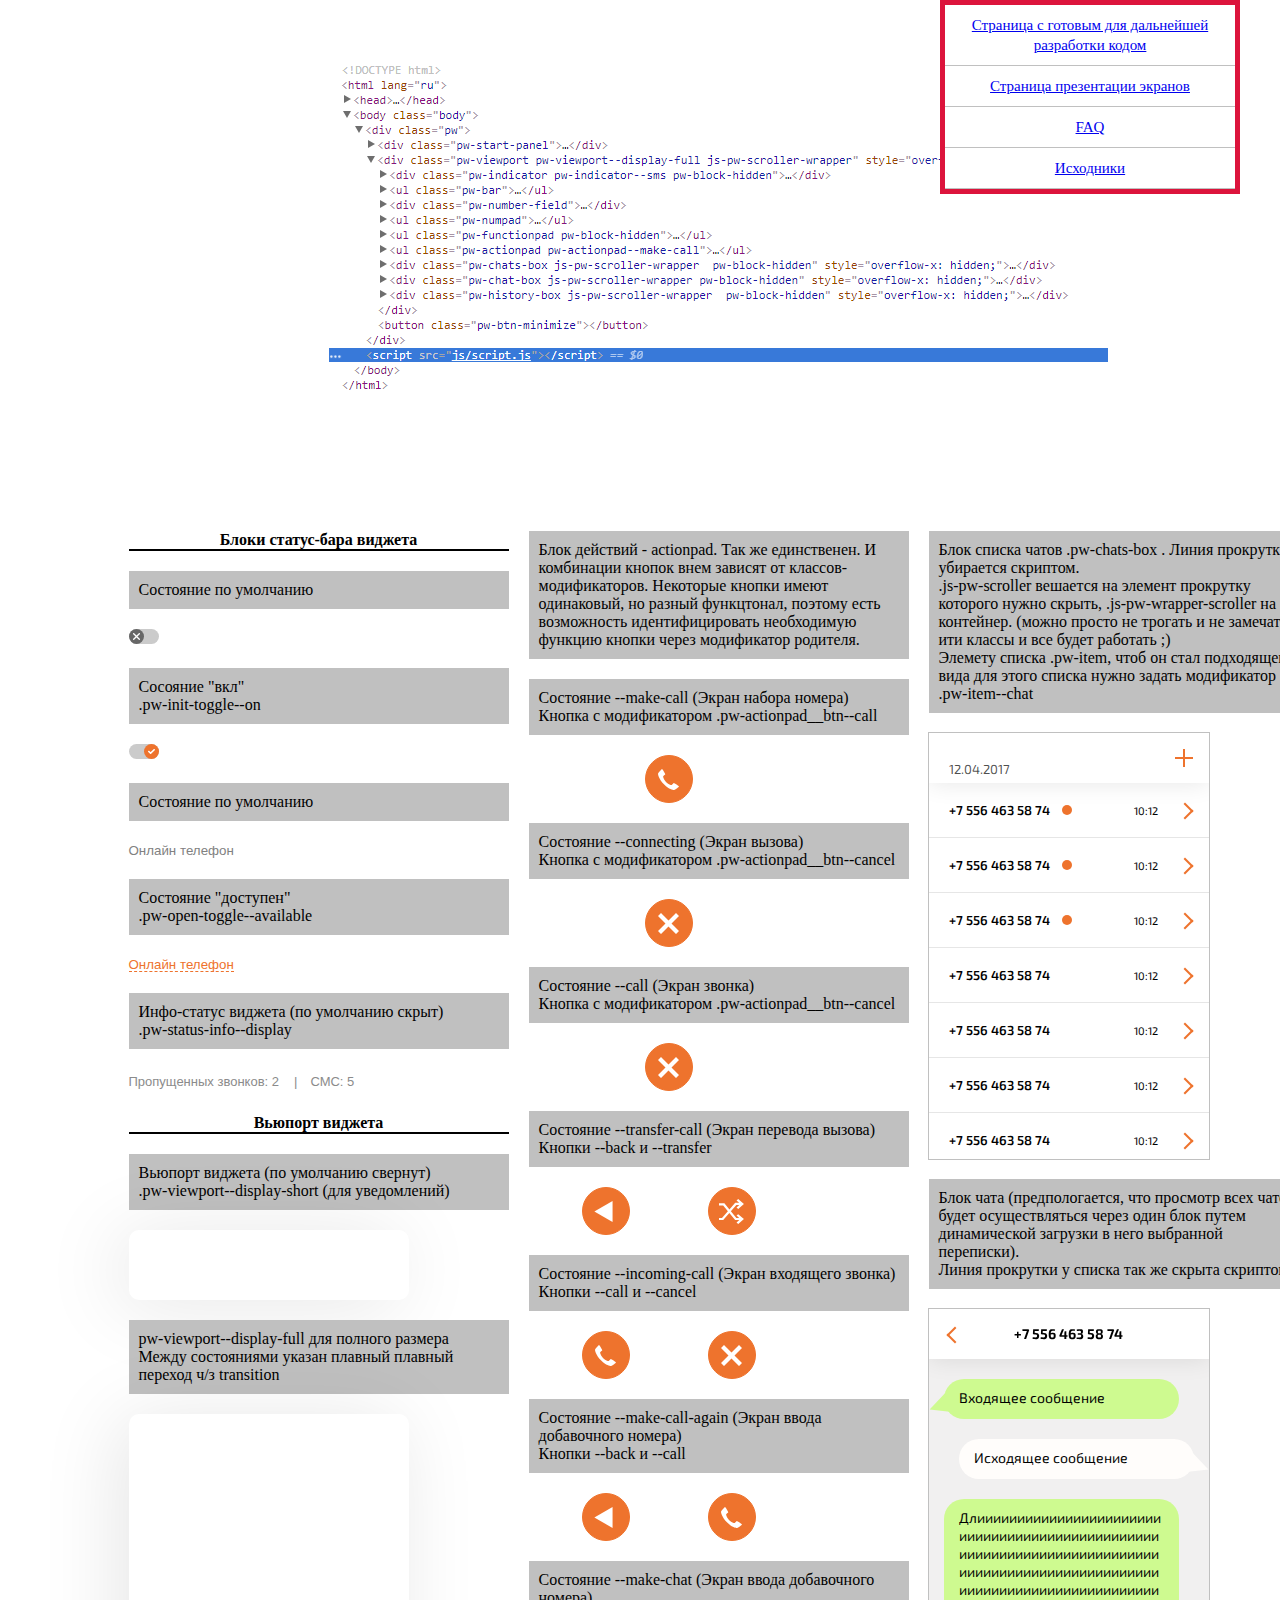
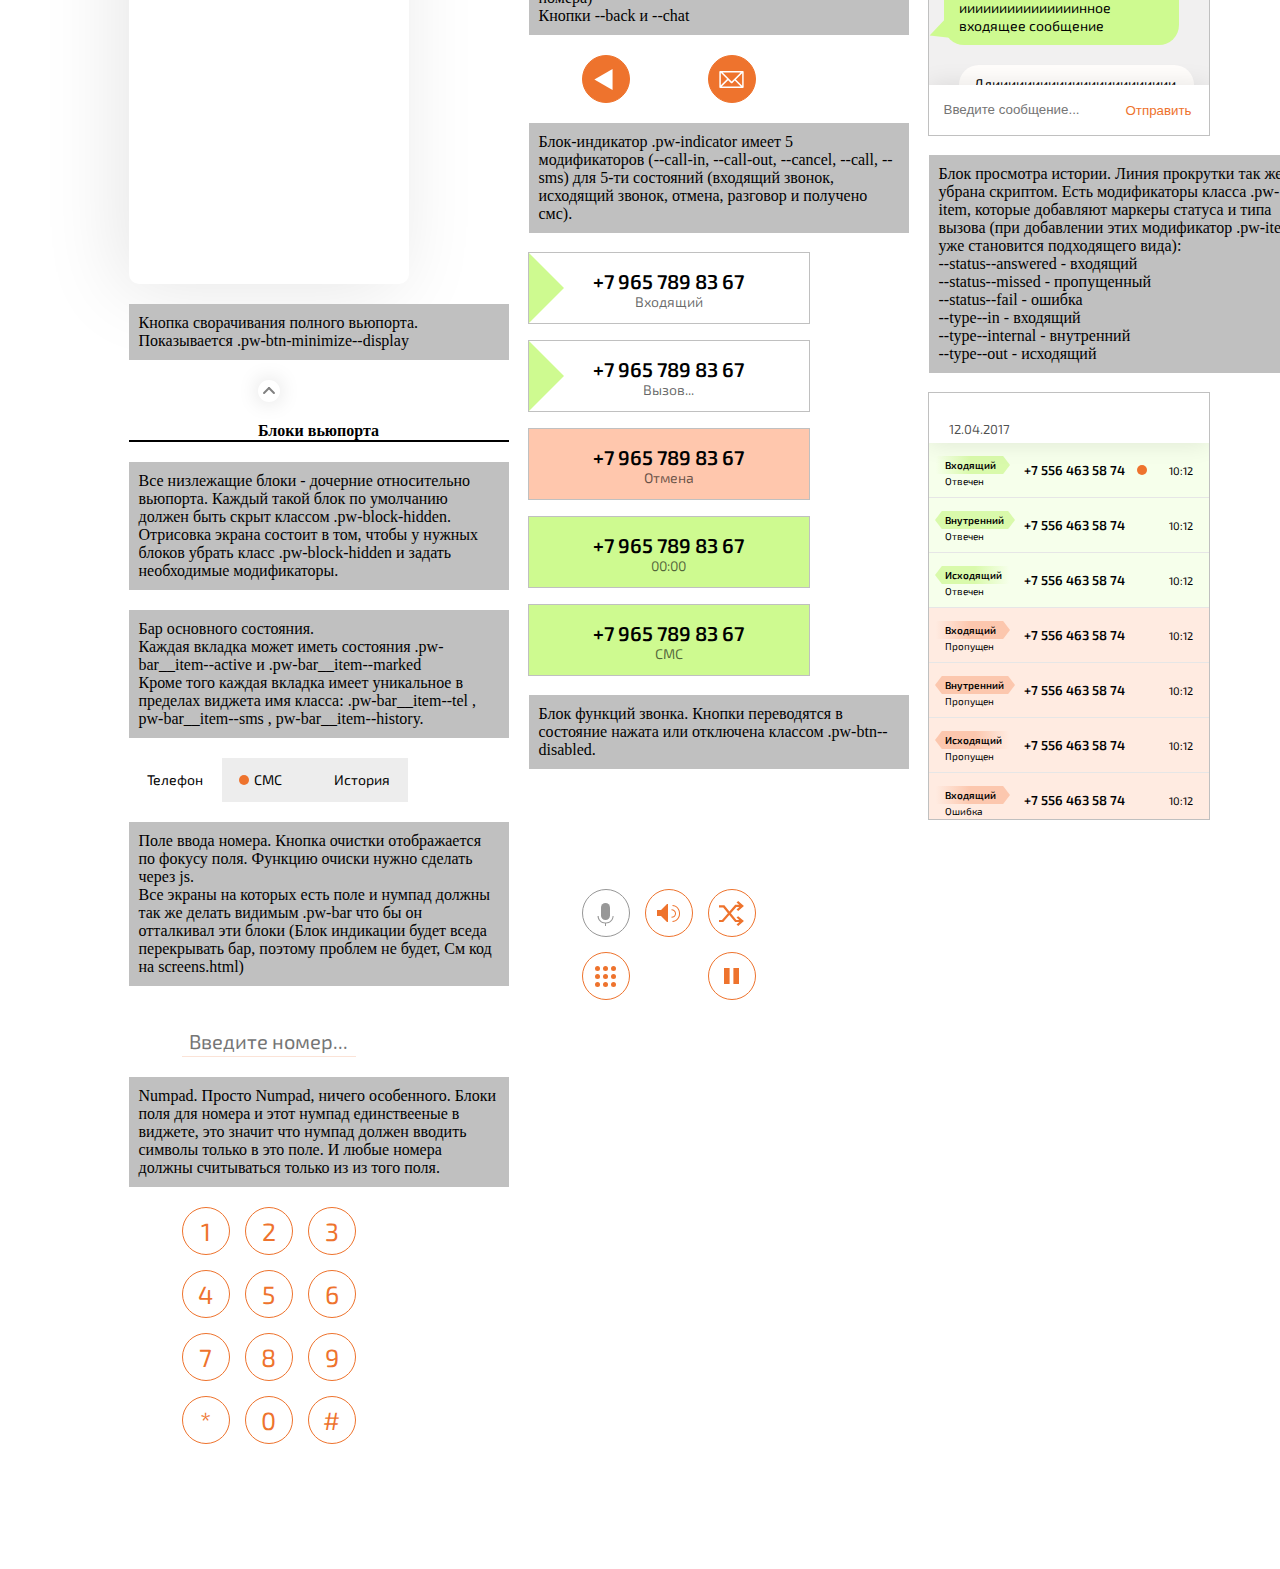
==== commit fbc923ec: "add github link" ====
--- a/faq.html
+++ b/faq.html
@@ -1,597 +1,602 @@
 <!DOCTYPE html>
 <html lang="ru">
+
 <head>
-  <meta charset="UTF-8">
-  <title>FAQ - Phone Widget</title>
-  <link rel="stylesheet" href="css/style.css">
-  <style>
-/*
-    Стили для демонстрации элементов: 
-    1) Задана картинка меню (для наглядности)
-    2) Убран фокус у всех элементов
-    3) Всем элементам задан box-sizing: border-box;
-*/
-    body {
-      padding: 0;
-      position: relative;
-      width: 1437px;
-      margin: 0 auto;
-      padding-top: 60px;
-    }
-
-    *:focus {
-      outline: none;
-    }
-
-    html { -webkit-box-sizing: border-box; box-sizing: border-box;}
-
-    *, 
-    *::before, 
-    *::after { -webkit-box-sizing: inherit; box-sizing: inherit; }
-    
-    /*Стили для презентации*/ 
-    
-    .grid {
-      width: 1200px; 
-      display: flex; 
-      margin: auto;
-      padding: 100px 0;
-    }
-    
-    .grid .pw-btn-minimize {
-      position: relative;
-      top: 0;
-    }
-    
-    .grid .pw-indicator {
-      outline: 1px solid silver;
-      position: static; 
-    }
-    
-    .grid .pw-history-box,
-    .grid .pw-chats-box,
-    .grid .pw-chat-box {
-      outline: 1px solid silver; 
-    }
-    
-    .col {
-      flex-basis: 280px; 
-      flex-grow: 1;
-      padding: 10px; 
-    }
-    
-    .he {
-      border-bottom: 2px solid black; 
-      text-align: center; 
-      font-weight: bold; 
-      margin: 20px 0;
-    }
-    
-    .de {
-      margin: 20px 0;
-      background-color: silver;
-      padding: 10px;
-    }
-    
-    .code-img {
-      margin: 0 auto;
-      display: block;
-    }
-    
-    .menu {
-      position: fixed; 
-      top: 0; 
-      right: 50%;
-      transform: translateX(600px);
-      width: 300px;
-      display: flex;
-      flex-direction: column;
-      border: 5px solid crimson;
-      background-color: #fff;
-      z-index: 1000;
-    }
-    
-    .menu-item {
-      padding: 10px 5px;
-      font-size: 15px;
-      line-height: 20px;
-      border-bottom: 1px solid silver;
-      text-align: center;
-    }
-    
-    .menu-item:hover {
-      background-color: crimson;
-      color: #fff;
-    }
-  </style>
+    <meta charset="UTF-8">
+    <title>FAQ - Phone Widget</title>
+    <link rel="stylesheet" href="css/style.css">
+    <style>
+        /*
+            Стили для демонстрации элементов: 
+            1) Задана картинка меню (для наглядности)
+            2) Убран фокус у всех элементов
+            3) Всем элементам задан box-sizing: border-box;
+        */
+            body {
+              padding: 0;
+              position: relative;
+              width: 1437px;
+              margin: 0 auto;
+              padding-top: 60px;
+            }
+        
+            *:focus {
+              outline: none;
+            }
+        
+            html { -webkit-box-sizing: border-box; box-sizing: border-box;}
+        
+            *, 
+            *::before, 
+            *::after { -webkit-box-sizing: inherit; box-sizing: inherit; }
+            
+            /*Стили для презентации*/ 
+            
+            .grid {
+              width: 1200px; 
+              display: flex; 
+              margin: auto;
+              padding: 100px 0;
+            }
+            
+            .grid .pw-btn-minimize {
+              position: relative;
+              top: 0;
+            }
+            
+            .grid .pw-indicator {
+              outline: 1px solid silver;
+              position: static; 
+            }
+            
+            .grid .pw-history-box,
+            .grid .pw-chats-box,
+            .grid .pw-chat-box {
+              outline: 1px solid silver; 
+            }
+            
+            .col {
+              flex-basis: 280px; 
+              flex-grow: 1;
+              padding: 10px; 
+            }
+            
+            .he {
+              border-bottom: 2px solid black; 
+              text-align: center; 
+              font-weight: bold; 
+              margin: 20px 0;
+            }
+            
+            .de {
+              margin: 20px 0;
+              background-color: silver;
+              padding: 10px;
+            }
+            
+            .code-img {
+              margin: 0 auto;
+              display: block;
+            }
+            
+            .menu {
+              position: fixed; 
+              top: 0; 
+              right: 50%;
+              transform: translateX(600px);
+              width: 300px;
+              display: flex;
+              flex-direction: column;
+              border: 5px solid crimson;
+              background-color: #fff;
+              z-index: 1000;
+            }
+            
+            .menu-item {
+              padding: 10px 5px;
+              font-size: 15px;
+              line-height: 20px;
+              border-bottom: 1px solid silver;
+              text-align: center;
+            }
+            
+            .menu-item:hover {
+              background-color: crimson;
+              color: #fff;
+            }
+    </style>
 </head>
+
 <body>
-  <img class="code-img" src="img/code.png" alt="Структура виджета" width="779" height="341">
-  
-  <div class="menu">
-    <a href="index1.html" class="menu-item">Страница с готовым для дальнейшей разработки кодом</a>
-    <a href="screens.html" class="menu-item">Страница презентации экранов</a>
-    <a href="faq.html" class="menu-item">FAQ</a>
-  </div>
-  
-  <div class="grid">
-    <div class="col">
-      <div class="he">Блоки статус-бара виджета</div>
-      
-      <div class="de">Состояние по умолчанию</div>
-      <button type="button" class="pw-init-toggle"></button>
-      
-      <div class="de">Сосояние "вкл"
-      <br>.pw-init-toggle--on</div>
-      <button type="button" class="pw-init-toggle pw-init-toggle--on"></button>
-      
-      <br>
-      <div class="de">Состояние по умолчанию</div>
-      <button type="button" class="pw-open-toggle">Онлайн телефон</button>
-      
-      <div class="de">Состояние "доступен"
-      <br>.pw-open-toggle--available</div>
-      <button type="button" class="pw-open-toggle pw-open-toggle--available">Онлайн телефон</button>
-      
-      <div class="de">Инфо-статус виджета (по умолчанию скрыт)
-      <br>.pw-status-info--display</div>
-      <div class="pw-status-info pw-status-info--display">
-        <span class="pw-status-info__item-call">2</span>
-        <span class="pw-status-info__item-sms">5</span>
-      </div>
-      
-      <div class="he">Вьюпорт виджета</div>
-      
-      <div class="de">Вьюпорт виджета (по умолчанию свернут) 
-      <br>.pw-viewport--display-short (для уведомлений)</div>
-      <div class="pw-viewport pw-viewport--display-short"></div>
-      
-      <div class="de">pw-viewport--display-full для полного размера
-      <br>Между состояниями указан плавный плавный переход ч/з transition</div>
-      <div class="pw-viewport pw-viewport--display-full"></div>
-      
-      <div class="de">Кнопка сворачивания полного вьюпорта. Показывается .pw-btn-minimize--display</div>
-      <button class="pw-btn-minimize pw-btn-minimize--display"></button>
-      
-      <div class="he">Блоки вьюпорта</div>
-      <div class="de">Все низлежащие блоки - дочерние относительно вьюпорта. Каждый такой блок по умолчанию должен быть скрыт классом .pw-block-hidden. Отрисовка экрана состоит в том, чтобы у нужных блоков убрать класс .pw-block-hidden и задать необходимые модификаторы.</div>
-      
-      <div class="de">Бар основного состояния. 
-      <br>Каждая вкладка может иметь состояния .pw-bar__item--active и .pw-bar__item--marked
-      <br>Кроме того каждая вкладка имеет уникальное в пределах виджета имя класса: .pw-bar__item--tel , pw-bar__item--sms , pw-bar__item--history.</div>
-      <ul class="pw-bar">
-        <li class="pw-bar__item pw-bar__item--tel pw-bar__item--active">Телефон</li>
-        <li class="pw-bar__item pw-bar__item--sms pw-bar__item--tel pw-bar__item--marked">СМС</li>
-        <li class="pw-bar__item pw-bar__item--history">История</li>
-      </ul>
-          
-      <div class="de">Поле ввода номера. Кнопка очистки отображается по фокусу поля. Функцию очиски нужно сделать через js.
-      <br>Все экраны на которых есть поле и нумпад должны так же делать видимым .pw-bar что бы он отталкивал эти блоки (Блок индикации будет вседа перекрывать бар, поэтому проблем не будет, См код на screens.html)</div>  
-      <div class="pw-number-field">
-        <input type="tel" class="pw-number-field__field" placeholder="Введите номер...">
-        <button class="pw-number-field__clean-btn pw-number-field__clean-btn--display"></button>
-      </div>  
-      
-      <div class="de">Numpad. Просто Numpad, ничего особенного. Блоки поля для номера и этот нумпад единствееные в виджете, это значит что нумпад должен вводить символы только в это поле. И любые номера должны считываться только из из того поля.</div>
-      <ul class="pw-numpad">
-        <li class="pw-numpad__btn pw-btn">1</li>
-        <li class="pw-numpad__btn pw-btn">2</li>
-        <li class="pw-numpad__btn pw-btn">3</li>
-
-        <li class="pw-numpad__btn pw-btn">4</li>
-        <li class="pw-numpad__btn pw-btn">5</li>
-        <li class="pw-numpad__btn pw-btn">6</li>
-
-        <li class="pw-numpad__btn pw-btn">7</li>
-        <li class="pw-numpad__btn pw-btn">8</li>
-        <li class="pw-numpad__btn pw-btn">9</li>
-
-        <li class="pw-numpad__btn pw-btn">*</li>
-        <li class="pw-numpad__btn pw-btn">0</li>
-        <li class="pw-numpad__btn pw-btn">#</li>
-      </ul>
+    <img class="code-img" src="img/code.png" alt="Структура виджета" width="779" height="341">
+
+    <div class="menu">
+        <a href="index.html" class="menu-item">Страница с готовым для дальнейшей разработки кодом</a>
+        <a href="screens.html" class="menu-item">Страница презентации экранов</a>
+        <a href="faq.html" class="menu-item">FAQ</a>
+        <a href="https://github.com/mr-svetley/phone" class="menu-item">Исходники</a>
     </div>
-    
-    <div class="col">
-      <div class="de">Блок действий - actionpad. Так же единственен. И комбинации кнопок внем зависят от классов-модификаторов. Некоторые кнопки имеют одинаковый, но разный функцтонал, поэтому есть возможность идентифицировать необходимую функцию кнопки через модификатор родителя. </div>
-      <div class="de">Состояние --make-call (Экран набора номера)
-      <br>Кнопка с модификатором .pw-actionpad__btn--call</div>
-      <ul class="pw-actionpad pw-actionpad--make-call">
-        <li class="pw-actionpad__btn pw-actionpad__btn--back pw-btn pw-btn--color">
-          <svg xmlns="http://www.w3.org/2000/svg" viewBox="0 0 55 46" width="25" height="25" class="pw-btn__icon"><polygon points="43 0 43 46 3 23"></polygon></svg>
-        </li>
-        
-        <li class="pw-actionpad__btn pw-actionpad__btn--chat pw-btn pw-btn--color">
-          <svg xmlns="http://www.w3.org/2000/svg" viewBox="0 0 136 95" width="25" height="17" class="pw-btn__icon"><path class="st0" d="M131.8 0H4.2C1.9 0 0 1.9 0 4.2V90.8c0 2.3 1.9 4.2 4.2 4.2l83.6-0.2h43.9c2.3 0 4.2-1.9 4.2-4.2V4.2C136 1.9 134.2 0 131.8 0ZM119.2 8.6 68.9 58.9 18.7 8.6ZM8.4 10.3 43.3 45.3 8.4 80.2Zm5.4 76.2 35.4-35.4 16.6 16.7c0.8 0.8 1.8 1.2 3 1.2 1.1 0 2.2-0.4 3-1.2l14.7-14.8 33.2 33.2H85.1m42.6-3.8-35.2-35.2 35.2-35.2z"></path></svg>
-        </li>
-
-        <li class="pw-actionpad__btn pw-actionpad__btn--call pw-btn pw-btn--color">
-          <svg xmlns="http://www.w3.org/2000/svg" width="21" height="21" viewBox="0 0 21 21" class="pw-btn__icon"><path d="M16.3 21C16.8 21 21 17.9 21 17.5 21 17.1 16.3 14.1 15.9 14.1 15.5 14.1 14.1 15.8 13.8 16 13.4 16.1 11.1 16.1 8.5 13.5 6 11 5.1 8 5.1 7.5 5.1 7.1 7.2 5.7 7.3 5.3 7.4 5 4.5 0 4 0 3.5 0 0 4.3 0 4.7 0 5 0.3 9.6 6.2 15.5 12 21.3 15.9 21 16.3 21Z"></path></svg>
-        </li>
-
-        <li class="pw-actionpad__btn pw-actionpad__btn--cancel pw-btn pw-btn--color">
-          <svg xmlns="http://www.w3.org/2000/svg" viewBox="0 0 28 28" width="21" height="21" class="pw-btn__icon"><path d="M0 24l4 4 10-10 10 10 4-4L18 14 28 4l-4-4L14 10 4 0 0 4l10 10L0 24z"></path></svg>
-        </li>
-
-        <li class="pw-actionpad__btn pw-actionpad__btn--transfer pw-btn pw-btn--color">
-          <svg xmlns="http://www.w3.org/2000/svg" viewBox="0 0 512 512" width="25" height="25" class="pw-btn__icon"><path d="M0 88.5H110.5L213.2 215.1 331.7 79h81.7L359 30.5 392.7 0.8 510.1 101.5 393.1 202.5 359 171.6 416.1 122.4l-60.6-0.8-112.4 129.7 112.4 137.7 58.7 0.4-54.8-49.2 33.4-29.7 117.7 100.3-117 101.4-34.5-30.9 57.1-49.6H330.6L211.3 286.4 85.9 432.5-0.4 431.3 0 391.7 0.1 389.1 61.4 389 182.2 250.3 85.4 131.9-0.3 131.3Z"></path></svg>
-        </li>
-      </ul>
-      
-      <div class="de">Состояние --connecting (Экран вызова)
-      <br>Кнопка с модификатором .pw-actionpad__btn--cancel</div>
-      <ul class="pw-actionpad pw-actionpad--connecting">
-        <li class="pw-actionpad__btn pw-actionpad__btn--back pw-btn pw-btn--color">
-          <svg xmlns="http://www.w3.org/2000/svg" viewBox="0 0 55 46" width="25" height="25" class="pw-btn__icon"><polygon points="43 0 43 46 3 23"></polygon></svg>
-        </li>
-        
-        <li class="pw-actionpad__btn pw-actionpad__btn--chat pw-btn pw-btn--color">
-          <svg xmlns="http://www.w3.org/2000/svg" viewBox="0 0 136 95" width="25" height="17" class="pw-btn__icon"><path class="st0" d="M131.8 0H4.2C1.9 0 0 1.9 0 4.2V90.8c0 2.3 1.9 4.2 4.2 4.2l83.6-0.2h43.9c2.3 0 4.2-1.9 4.2-4.2V4.2C136 1.9 134.2 0 131.8 0ZM119.2 8.6 68.9 58.9 18.7 8.6ZM8.4 10.3 43.3 45.3 8.4 80.2Zm5.4 76.2 35.4-35.4 16.6 16.7c0.8 0.8 1.8 1.2 3 1.2 1.1 0 2.2-0.4 3-1.2l14.7-14.8 33.2 33.2H85.1m42.6-3.8-35.2-35.2 35.2-35.2z"></path></svg>
-        </li>
-
-        <li class="pw-actionpad__btn pw-actionpad__btn--call pw-btn pw-btn--color">
-          <svg xmlns="http://www.w3.org/2000/svg" width="21" height="21" viewBox="0 0 21 21" class="pw-btn__icon"><path d="M16.3 21C16.8 21 21 17.9 21 17.5 21 17.1 16.3 14.1 15.9 14.1 15.5 14.1 14.1 15.8 13.8 16 13.4 16.1 11.1 16.1 8.5 13.5 6 11 5.1 8 5.1 7.5 5.1 7.1 7.2 5.7 7.3 5.3 7.4 5 4.5 0 4 0 3.5 0 0 4.3 0 4.7 0 5 0.3 9.6 6.2 15.5 12 21.3 15.9 21 16.3 21Z"></path></svg>
-        </li>
-
-        <li class="pw-actionpad__btn pw-actionpad__btn--cancel pw-btn pw-btn--color">
-          <svg xmlns="http://www.w3.org/2000/svg" viewBox="0 0 28 28" width="21" height="21" class="pw-btn__icon"><path d="M0 24l4 4 10-10 10 10 4-4L18 14 28 4l-4-4L14 10 4 0 0 4l10 10L0 24z"></path></svg>
-        </li>
-
-        <li class="pw-actionpad__btn pw-actionpad__btn--transfer pw-btn pw-btn--color">
-          <svg xmlns="http://www.w3.org/2000/svg" viewBox="0 0 512 512" width="25" height="25" class="pw-btn__icon"><path d="M0 88.5H110.5L213.2 215.1 331.7 79h81.7L359 30.5 392.7 0.8 510.1 101.5 393.1 202.5 359 171.6 416.1 122.4l-60.6-0.8-112.4 129.7 112.4 137.7 58.7 0.4-54.8-49.2 33.4-29.7 117.7 100.3-117 101.4-34.5-30.9 57.1-49.6H330.6L211.3 286.4 85.9 432.5-0.4 431.3 0 391.7 0.1 389.1 61.4 389 182.2 250.3 85.4 131.9-0.3 131.3Z"></path></svg>
-        </li>
-      </ul>
-      
-      <div class="de">Состояние --call (Экран звонка)
-      <br>Кнопка с модификатором .pw-actionpad__btn--cancel</div>
-      <ul class="pw-actionpad pw-actionpad--call">
-        <li class="pw-actionpad__btn pw-actionpad__btn--back pw-btn pw-btn--color">
-          <svg xmlns="http://www.w3.org/2000/svg" viewBox="0 0 55 46" width="25" height="25" class="pw-btn__icon"><polygon points="43 0 43 46 3 23"></polygon></svg>
-        </li>
-        
-        <li class="pw-actionpad__btn pw-actionpad__btn--chat pw-btn pw-btn--color">
-          <svg xmlns="http://www.w3.org/2000/svg" viewBox="0 0 136 95" width="25" height="17" class="pw-btn__icon"><path class="st0" d="M131.8 0H4.2C1.9 0 0 1.9 0 4.2V90.8c0 2.3 1.9 4.2 4.2 4.2l83.6-0.2h43.9c2.3 0 4.2-1.9 4.2-4.2V4.2C136 1.9 134.2 0 131.8 0ZM119.2 8.6 68.9 58.9 18.7 8.6ZM8.4 10.3 43.3 45.3 8.4 80.2Zm5.4 76.2 35.4-35.4 16.6 16.7c0.8 0.8 1.8 1.2 3 1.2 1.1 0 2.2-0.4 3-1.2l14.7-14.8 33.2 33.2H85.1m42.6-3.8-35.2-35.2 35.2-35.2z"></path></svg>
-        </li>
-
-        <li class="pw-actionpad__btn pw-actionpad__btn--call pw-btn pw-btn--color">
-          <svg xmlns="http://www.w3.org/2000/svg" width="21" height="21" viewBox="0 0 21 21" class="pw-btn__icon"><path d="M16.3 21C16.8 21 21 17.9 21 17.5 21 17.1 16.3 14.1 15.9 14.1 15.5 14.1 14.1 15.8 13.8 16 13.4 16.1 11.1 16.1 8.5 13.5 6 11 5.1 8 5.1 7.5 5.1 7.1 7.2 5.7 7.3 5.3 7.4 5 4.5 0 4 0 3.5 0 0 4.3 0 4.7 0 5 0.3 9.6 6.2 15.5 12 21.3 15.9 21 16.3 21Z"></path></svg>
-        </li>
-
-        <li class="pw-actionpad__btn pw-actionpad__btn--cancel pw-btn pw-btn--color">
-          <svg xmlns="http://www.w3.org/2000/svg" viewBox="0 0 28 28" width="21" height="21" class="pw-btn__icon"><path d="M0 24l4 4 10-10 10 10 4-4L18 14 28 4l-4-4L14 10 4 0 0 4l10 10L0 24z"></path></svg>
-        </li>
-
-        <li class="pw-actionpad__btn pw-actionpad__btn--transfer pw-btn pw-btn--color">
-          <svg xmlns="http://www.w3.org/2000/svg" viewBox="0 0 512 512" width="25" height="25" class="pw-btn__icon"><path d="M0 88.5H110.5L213.2 215.1 331.7 79h81.7L359 30.5 392.7 0.8 510.1 101.5 393.1 202.5 359 171.6 416.1 122.4l-60.6-0.8-112.4 129.7 112.4 137.7 58.7 0.4-54.8-49.2 33.4-29.7 117.7 100.3-117 101.4-34.5-30.9 57.1-49.6H330.6L211.3 286.4 85.9 432.5-0.4 431.3 0 391.7 0.1 389.1 61.4 389 182.2 250.3 85.4 131.9-0.3 131.3Z"></path></svg>
-        </li>
-      </ul>
-      
-      <div class="de">Состояние --transfer-call (Экран перевода вызова)
-      <br>Кнопки --back и --transfer</div>
-      <ul class="pw-actionpad pw-actionpad--transfer-call">
-        <li class="pw-actionpad__btn pw-actionpad__btn--back pw-btn pw-btn--color">
-          <svg xmlns="http://www.w3.org/2000/svg" viewBox="0 0 55 46" width="25" height="25" class="pw-btn__icon"><polygon points="43 0 43 46 3 23"></polygon></svg>
-        </li>
-        
-        <li class="pw-actionpad__btn pw-actionpad__btn--chat pw-btn pw-btn--color">
-          <svg xmlns="http://www.w3.org/2000/svg" viewBox="0 0 136 95" width="25" height="17" class="pw-btn__icon"><path class="st0" d="M131.8 0H4.2C1.9 0 0 1.9 0 4.2V90.8c0 2.3 1.9 4.2 4.2 4.2l83.6-0.2h43.9c2.3 0 4.2-1.9 4.2-4.2V4.2C136 1.9 134.2 0 131.8 0ZM119.2 8.6 68.9 58.9 18.7 8.6ZM8.4 10.3 43.3 45.3 8.4 80.2Zm5.4 76.2 35.4-35.4 16.6 16.7c0.8 0.8 1.8 1.2 3 1.2 1.1 0 2.2-0.4 3-1.2l14.7-14.8 33.2 33.2H85.1m42.6-3.8-35.2-35.2 35.2-35.2z"></path></svg>
-        </li>
-
-        <li class="pw-actionpad__btn pw-actionpad__btn--call pw-btn pw-btn--color">
-          <svg xmlns="http://www.w3.org/2000/svg" width="21" height="21" viewBox="0 0 21 21" class="pw-btn__icon"><path d="M16.3 21C16.8 21 21 17.9 21 17.5 21 17.1 16.3 14.1 15.9 14.1 15.5 14.1 14.1 15.8 13.8 16 13.4 16.1 11.1 16.1 8.5 13.5 6 11 5.1 8 5.1 7.5 5.1 7.1 7.2 5.7 7.3 5.3 7.4 5 4.5 0 4 0 3.5 0 0 4.3 0 4.7 0 5 0.3 9.6 6.2 15.5 12 21.3 15.9 21 16.3 21Z"></path></svg>
-        </li>
-
-        <li class="pw-actionpad__btn pw-actionpad__btn--cancel pw-btn pw-btn--color">
-          <svg xmlns="http://www.w3.org/2000/svg" viewBox="0 0 28 28" width="21" height="21" class="pw-btn__icon"><path d="M0 24l4 4 10-10 10 10 4-4L18 14 28 4l-4-4L14 10 4 0 0 4l10 10L0 24z"></path></svg>
-        </li>
-
-        <li class="pw-actionpad__btn pw-actionpad__btn--transfer pw-btn pw-btn--color">
-          <svg xmlns="http://www.w3.org/2000/svg" viewBox="0 0 512 512" width="25" height="25" class="pw-btn__icon"><path d="M0 88.5H110.5L213.2 215.1 331.7 79h81.7L359 30.5 392.7 0.8 510.1 101.5 393.1 202.5 359 171.6 416.1 122.4l-60.6-0.8-112.4 129.7 112.4 137.7 58.7 0.4-54.8-49.2 33.4-29.7 117.7 100.3-117 101.4-34.5-30.9 57.1-49.6H330.6L211.3 286.4 85.9 432.5-0.4 431.3 0 391.7 0.1 389.1 61.4 389 182.2 250.3 85.4 131.9-0.3 131.3Z"></path></svg>
-        </li>
-      </ul>
-      
-      <div class="de">Состояние --incoming-call (Экран входящего звонка)
-      <br>Кнопки --call и --cancel</div>
-      <ul class="pw-actionpad pw-actionpad--incoming-call">
-        <li class="pw-actionpad__btn pw-actionpad__btn--back pw-btn pw-btn--color">
-          <svg xmlns="http://www.w3.org/2000/svg" viewBox="0 0 55 46" width="25" height="25" class="pw-btn__icon"><polygon points="43 0 43 46 3 23"></polygon></svg>
-        </li>
-        
-        <li class="pw-actionpad__btn pw-actionpad__btn--chat pw-btn pw-btn--color">
-          <svg xmlns="http://www.w3.org/2000/svg" viewBox="0 0 136 95" width="25" height="17" class="pw-btn__icon"><path class="st0" d="M131.8 0H4.2C1.9 0 0 1.9 0 4.2V90.8c0 2.3 1.9 4.2 4.2 4.2l83.6-0.2h43.9c2.3 0 4.2-1.9 4.2-4.2V4.2C136 1.9 134.2 0 131.8 0ZM119.2 8.6 68.9 58.9 18.7 8.6ZM8.4 10.3 43.3 45.3 8.4 80.2Zm5.4 76.2 35.4-35.4 16.6 16.7c0.8 0.8 1.8 1.2 3 1.2 1.1 0 2.2-0.4 3-1.2l14.7-14.8 33.2 33.2H85.1m42.6-3.8-35.2-35.2 35.2-35.2z"></path></svg>
-        </li>
-
-        <li class="pw-actionpad__btn pw-actionpad__btn--call pw-btn pw-btn--color">
-          <svg xmlns="http://www.w3.org/2000/svg" width="21" height="21" viewBox="0 0 21 21" class="pw-btn__icon"><path d="M16.3 21C16.8 21 21 17.9 21 17.5 21 17.1 16.3 14.1 15.9 14.1 15.5 14.1 14.1 15.8 13.8 16 13.4 16.1 11.1 16.1 8.5 13.5 6 11 5.1 8 5.1 7.5 5.1 7.1 7.2 5.7 7.3 5.3 7.4 5 4.5 0 4 0 3.5 0 0 4.3 0 4.7 0 5 0.3 9.6 6.2 15.5 12 21.3 15.9 21 16.3 21Z"></path></svg>
-        </li>
-
-        <li class="pw-actionpad__btn pw-actionpad__btn--cancel pw-btn pw-btn--color">
-          <svg xmlns="http://www.w3.org/2000/svg" viewBox="0 0 28 28" width="21" height="21" class="pw-btn__icon"><path d="M0 24l4 4 10-10 10 10 4-4L18 14 28 4l-4-4L14 10 4 0 0 4l10 10L0 24z"></path></svg>
-        </li>
-
-        <li class="pw-actionpad__btn pw-actionpad__btn--transfer pw-btn pw-btn--color">
-          <svg xmlns="http://www.w3.org/2000/svg" viewBox="0 0 512 512" width="25" height="25" class="pw-btn__icon"><path d="M0 88.5H110.5L213.2 215.1 331.7 79h81.7L359 30.5 392.7 0.8 510.1 101.5 393.1 202.5 359 171.6 416.1 122.4l-60.6-0.8-112.4 129.7 112.4 137.7 58.7 0.4-54.8-49.2 33.4-29.7 117.7 100.3-117 101.4-34.5-30.9 57.1-49.6H330.6L211.3 286.4 85.9 432.5-0.4 431.3 0 391.7 0.1 389.1 61.4 389 182.2 250.3 85.4 131.9-0.3 131.3Z"></path></svg>
-        </li>
-      </ul>
-      
-      
-      <div class="de">Состояние --make-call-again (Экран ввода добавочного номера)
-      <br>Кнопки --back и --call</div>
-      <ul class="pw-actionpad pw-actionpad--make-call-again">
-        <li class="pw-actionpad__btn pw-actionpad__btn--back pw-btn pw-btn--color">
-          <svg xmlns="http://www.w3.org/2000/svg" viewBox="0 0 55 46" width="25" height="25" class="pw-btn__icon"><polygon points="43 0 43 46 3 23"></polygon></svg>
-        </li>
-        
-        <li class="pw-actionpad__btn pw-actionpad__btn--chat pw-btn pw-btn--color">
-          <svg xmlns="http://www.w3.org/2000/svg" viewBox="0 0 136 95" width="25" height="17" class="pw-btn__icon"><path class="st0" d="M131.8 0H4.2C1.9 0 0 1.9 0 4.2V90.8c0 2.3 1.9 4.2 4.2 4.2l83.6-0.2h43.9c2.3 0 4.2-1.9 4.2-4.2V4.2C136 1.9 134.2 0 131.8 0ZM119.2 8.6 68.9 58.9 18.7 8.6ZM8.4 10.3 43.3 45.3 8.4 80.2Zm5.4 76.2 35.4-35.4 16.6 16.7c0.8 0.8 1.8 1.2 3 1.2 1.1 0 2.2-0.4 3-1.2l14.7-14.8 33.2 33.2H85.1m42.6-3.8-35.2-35.2 35.2-35.2z"></path></svg>
-        </li>
-
-        <li class="pw-actionpad__btn pw-actionpad__btn--call pw-btn pw-btn--color">
-          <svg xmlns="http://www.w3.org/2000/svg" width="21" height="21" viewBox="0 0 21 21" class="pw-btn__icon"><path d="M16.3 21C16.8 21 21 17.9 21 17.5 21 17.1 16.3 14.1 15.9 14.1 15.5 14.1 14.1 15.8 13.8 16 13.4 16.1 11.1 16.1 8.5 13.5 6 11 5.1 8 5.1 7.5 5.1 7.1 7.2 5.7 7.3 5.3 7.4 5 4.5 0 4 0 3.5 0 0 4.3 0 4.7 0 5 0.3 9.6 6.2 15.5 12 21.3 15.9 21 16.3 21Z"></path></svg>
-        </li>
-
-        <li class="pw-actionpad__btn pw-actionpad__btn--cancel pw-btn pw-btn--color">
-          <svg xmlns="http://www.w3.org/2000/svg" viewBox="0 0 28 28" width="21" height="21" class="pw-btn__icon"><path d="M0 24l4 4 10-10 10 10 4-4L18 14 28 4l-4-4L14 10 4 0 0 4l10 10L0 24z"></path></svg>
-        </li>
-
-        <li class="pw-actionpad__btn pw-actionpad__btn--transfer pw-btn pw-btn--color">
-          <svg xmlns="http://www.w3.org/2000/svg" viewBox="0 0 512 512" width="25" height="25" class="pw-btn__icon"><path d="M0 88.5H110.5L213.2 215.1 331.7 79h81.7L359 30.5 392.7 0.8 510.1 101.5 393.1 202.5 359 171.6 416.1 122.4l-60.6-0.8-112.4 129.7 112.4 137.7 58.7 0.4-54.8-49.2 33.4-29.7 117.7 100.3-117 101.4-34.5-30.9 57.1-49.6H330.6L211.3 286.4 85.9 432.5-0.4 431.3 0 391.7 0.1 389.1 61.4 389 182.2 250.3 85.4 131.9-0.3 131.3Z"></path></svg>
-        </li>
-      </ul>
-      
-      <div class="de">Состояние --make-chat (Экран ввода добавочного номера)
-      <br>Кнопки --back и --chat</div>
-      <ul class="pw-actionpad pw-actionpad--make-chat">
-        <li class="pw-actionpad__btn pw-actionpad__btn--back pw-btn pw-btn--color">
-          <svg xmlns="http://www.w3.org/2000/svg" viewBox="0 0 55 46" width="25" height="25" class="pw-btn__icon"><polygon points="43 0 43 46 3 23"></polygon></svg>
-        </li>
-        
-        <li class="pw-actionpad__btn pw-actionpad__btn--chat pw-btn pw-btn--color">
-          <svg xmlns="http://www.w3.org/2000/svg" viewBox="0 0 136 95" width="25" height="17" class="pw-btn__icon"><path class="st0" d="M131.8 0H4.2C1.9 0 0 1.9 0 4.2V90.8c0 2.3 1.9 4.2 4.2 4.2l83.6-0.2h43.9c2.3 0 4.2-1.9 4.2-4.2V4.2C136 1.9 134.2 0 131.8 0ZM119.2 8.6 68.9 58.9 18.7 8.6ZM8.4 10.3 43.3 45.3 8.4 80.2Zm5.4 76.2 35.4-35.4 16.6 16.7c0.8 0.8 1.8 1.2 3 1.2 1.1 0 2.2-0.4 3-1.2l14.7-14.8 33.2 33.2H85.1m42.6-3.8-35.2-35.2 35.2-35.2z"></path></svg>
-        </li>
-
-        <li class="pw-actionpad__btn pw-actionpad__btn--call pw-btn pw-btn--color">
-          <svg xmlns="http://www.w3.org/2000/svg" width="21" height="21" viewBox="0 0 21 21" class="pw-btn__icon"><path d="M16.3 21C16.8 21 21 17.9 21 17.5 21 17.1 16.3 14.1 15.9 14.1 15.5 14.1 14.1 15.8 13.8 16 13.4 16.1 11.1 16.1 8.5 13.5 6 11 5.1 8 5.1 7.5 5.1 7.1 7.2 5.7 7.3 5.3 7.4 5 4.5 0 4 0 3.5 0 0 4.3 0 4.7 0 5 0.3 9.6 6.2 15.5 12 21.3 15.9 21 16.3 21Z"></path></svg>
-        </li>
-
-        <li class="pw-actionpad__btn pw-actionpad__btn--cancel pw-btn pw-btn--color">
-          <svg xmlns="http://www.w3.org/2000/svg" viewBox="0 0 28 28" width="21" height="21" class="pw-btn__icon"><path d="M0 24l4 4 10-10 10 10 4-4L18 14 28 4l-4-4L14 10 4 0 0 4l10 10L0 24z"></path></svg>
-        </li>
-
-        <li class="pw-actionpad__btn pw-actionpad__btn--transfer pw-btn pw-btn--color">
-          <svg xmlns="http://www.w3.org/2000/svg" viewBox="0 0 512 512" width="25" height="25" class="pw-btn__icon"><path d="M0 88.5H110.5L213.2 215.1 331.7 79h81.7L359 30.5 392.7 0.8 510.1 101.5 393.1 202.5 359 171.6 416.1 122.4l-60.6-0.8-112.4 129.7 112.4 137.7 58.7 0.4-54.8-49.2 33.4-29.7 117.7 100.3-117 101.4-34.5-30.9 57.1-49.6H330.6L211.3 286.4 85.9 432.5-0.4 431.3 0 391.7 0.1 389.1 61.4 389 182.2 250.3 85.4 131.9-0.3 131.3Z"></path></svg>
-        </li>
-      </ul>
-      
-      <div class="de">Блок-индикатор .pw-indicator имеет 5 модификаторов (--call-in, --call-out, --cancel, --call, --sms) для 5-ти состояний (входящий звонок, исходящий звонок, отмена, разговор и получено смс). </div>
-      <div class="pw-indicator pw-indicator--call-in">
-        <div class="pw-indicator__info">
-          <div class="pw-indicator__number">+7 965 789 83 67</div>
-          <div class="pw-indicator__time">00:00</div>
+
+    <div class="grid">
+        <div class="col">
+            <div class="he">Блоки статус-бара виджета</div>
+
+            <div class="de">Состояние по умолчанию</div>
+            <button type="button" class="pw-init-toggle"></button>
+
+            <div class="de">Сосояние "вкл"
+                <br>.pw-init-toggle--on</div>
+            <button type="button" class="pw-init-toggle pw-init-toggle--on"></button>
+
+            <br>
+            <div class="de">Состояние по умолчанию</div>
+            <button type="button" class="pw-open-toggle">Онлайн телефон</button>
+
+            <div class="de">Состояние "доступен"
+                <br>.pw-open-toggle--available</div>
+            <button type="button" class="pw-open-toggle pw-open-toggle--available">Онлайн телефон</button>
+
+            <div class="de">Инфо-статус виджета (по умолчанию скрыт)
+                <br>.pw-status-info--display</div>
+            <div class="pw-status-info pw-status-info--display">
+                <span class="pw-status-info__item-call">2</span>
+                <span class="pw-status-info__item-sms">5</span>
+            </div>
+
+            <div class="he">Вьюпорт виджета</div>
+
+            <div class="de">Вьюпорт виджета (по умолчанию свернут)
+                <br>.pw-viewport--display-short (для уведомлений)</div>
+            <div class="pw-viewport pw-viewport--display-short"></div>
+
+            <div class="de">pw-viewport--display-full для полного размера
+                <br>Между состояниями указан плавный плавный переход ч/з transition</div>
+            <div class="pw-viewport pw-viewport--display-full"></div>
+
+            <div class="de">Кнопка сворачивания полного вьюпорта. Показывается .pw-btn-minimize--display</div>
+            <button class="pw-btn-minimize pw-btn-minimize--display"></button>
+
+            <div class="he">Блоки вьюпорта</div>
+            <div class="de">Все низлежащие блоки - дочерние относительно вьюпорта. Каждый такой блок по умолчанию должен быть скрыт классом .pw-block-hidden. Отрисовка экрана состоит в том, чтобы у нужных блоков убрать класс .pw-block-hidden и задать необходимые модификаторы.</div>
+
+            <div class="de">Бар основного состояния.
+                <br>Каждая вкладка может иметь состояния .pw-bar__item--active и .pw-bar__item--marked
+                <br>Кроме того каждая вкладка имеет уникальное в пределах виджета имя класса: .pw-bar__item--tel , pw-bar__item--sms , pw-bar__item--history.</div>
+            <ul class="pw-bar">
+                <li class="pw-bar__item pw-bar__item--tel pw-bar__item--active">Телефон</li>
+                <li class="pw-bar__item pw-bar__item--sms pw-bar__item--tel pw-bar__item--marked">СМС</li>
+                <li class="pw-bar__item pw-bar__item--history">История</li>
+            </ul>
+
+            <div class="de">Поле ввода номера. Кнопка очистки отображается по фокусу поля. Функцию очиски нужно сделать через js.
+                <br>Все экраны на которых есть поле и нумпад должны так же делать видимым .pw-bar что бы он отталкивал эти блоки (Блок индикации будет вседа перекрывать бар, поэтому проблем не будет, См код на screens.html)</div>
+            <div class="pw-number-field">
+                <input type="tel" class="pw-number-field__field" placeholder="Введите номер...">
+                <button class="pw-number-field__clean-btn pw-number-field__clean-btn--display"></button>
+            </div>
+
+            <div class="de">Numpad. Просто Numpad, ничего особенного. Блоки поля для номера и этот нумпад единствееные в виджете, это значит что нумпад должен вводить символы только в это поле. И любые номера должны считываться только из из того поля.</div>
+            <ul class="pw-numpad">
+                <li class="pw-numpad__btn pw-btn">1</li>
+                <li class="pw-numpad__btn pw-btn">2</li>
+                <li class="pw-numpad__btn pw-btn">3</li>
+
+                <li class="pw-numpad__btn pw-btn">4</li>
+                <li class="pw-numpad__btn pw-btn">5</li>
+                <li class="pw-numpad__btn pw-btn">6</li>
+
+                <li class="pw-numpad__btn pw-btn">7</li>
+                <li class="pw-numpad__btn pw-btn">8</li>
+                <li class="pw-numpad__btn pw-btn">9</li>
+
+                <li class="pw-numpad__btn pw-btn">*</li>
+                <li class="pw-numpad__btn pw-btn">0</li>
+                <li class="pw-numpad__btn pw-btn">#</li>
+            </ul>
         </div>
-      </div>
-      
-      <br>
-      <div class="pw-indicator pw-indicator--call-out">
-        <div class="pw-indicator__info">
-          <div class="pw-indicator__number">+7 965 789 83 67</div>
-          <div class="pw-indicator__time">00:00</div>
+
+        <div class="col">
+            <div class="de">Блок действий - actionpad. Так же единственен. И комбинации кнопок внем зависят от классов-модификаторов. Некоторые кнопки имеют одинаковый, но разный функцтонал, поэтому есть возможность идентифицировать необходимую функцию кнопки через модификатор
+                родителя. </div>
+            <div class="de">Состояние --make-call (Экран набора номера)
+                <br>Кнопка с модификатором .pw-actionpad__btn--call</div>
+            <ul class="pw-actionpad pw-actionpad--make-call">
+                <li class="pw-actionpad__btn pw-actionpad__btn--back pw-btn pw-btn--color">
+                    <svg xmlns="http://www.w3.org/2000/svg" viewBox="0 0 55 46" width="25" height="25" class="pw-btn__icon"><polygon points="43 0 43 46 3 23"></polygon></svg>
+                </li>
+
+                <li class="pw-actionpad__btn pw-actionpad__btn--chat pw-btn pw-btn--color">
+                    <svg xmlns="http://www.w3.org/2000/svg" viewBox="0 0 136 95" width="25" height="17" class="pw-btn__icon"><path class="st0" d="M131.8 0H4.2C1.9 0 0 1.9 0 4.2V90.8c0 2.3 1.9 4.2 4.2 4.2l83.6-0.2h43.9c2.3 0 4.2-1.9 4.2-4.2V4.2C136 1.9 134.2 0 131.8 0ZM119.2 8.6 68.9 58.9 18.7 8.6ZM8.4 10.3 43.3 45.3 8.4 80.2Zm5.4 76.2 35.4-35.4 16.6 16.7c0.8 0.8 1.8 1.2 3 1.2 1.1 0 2.2-0.4 3-1.2l14.7-14.8 33.2 33.2H85.1m42.6-3.8-35.2-35.2 35.2-35.2z"></path></svg>
+                </li>
+
+                <li class="pw-actionpad__btn pw-actionpad__btn--call pw-btn pw-btn--color">
+                    <svg xmlns="http://www.w3.org/2000/svg" width="21" height="21" viewBox="0 0 21 21" class="pw-btn__icon"><path d="M16.3 21C16.8 21 21 17.9 21 17.5 21 17.1 16.3 14.1 15.9 14.1 15.5 14.1 14.1 15.8 13.8 16 13.4 16.1 11.1 16.1 8.5 13.5 6 11 5.1 8 5.1 7.5 5.1 7.1 7.2 5.7 7.3 5.3 7.4 5 4.5 0 4 0 3.5 0 0 4.3 0 4.7 0 5 0.3 9.6 6.2 15.5 12 21.3 15.9 21 16.3 21Z"></path></svg>
+                </li>
+
+                <li class="pw-actionpad__btn pw-actionpad__btn--cancel pw-btn pw-btn--color">
+                    <svg xmlns="http://www.w3.org/2000/svg" viewBox="0 0 28 28" width="21" height="21" class="pw-btn__icon"><path d="M0 24l4 4 10-10 10 10 4-4L18 14 28 4l-4-4L14 10 4 0 0 4l10 10L0 24z"></path></svg>
+                </li>
+
+                <li class="pw-actionpad__btn pw-actionpad__btn--transfer pw-btn pw-btn--color">
+                    <svg xmlns="http://www.w3.org/2000/svg" viewBox="0 0 512 512" width="25" height="25" class="pw-btn__icon"><path d="M0 88.5H110.5L213.2 215.1 331.7 79h81.7L359 30.5 392.7 0.8 510.1 101.5 393.1 202.5 359 171.6 416.1 122.4l-60.6-0.8-112.4 129.7 112.4 137.7 58.7 0.4-54.8-49.2 33.4-29.7 117.7 100.3-117 101.4-34.5-30.9 57.1-49.6H330.6L211.3 286.4 85.9 432.5-0.4 431.3 0 391.7 0.1 389.1 61.4 389 182.2 250.3 85.4 131.9-0.3 131.3Z"></path></svg>
+                </li>
+            </ul>
+
+            <div class="de">Состояние --connecting (Экран вызова)
+                <br>Кнопка с модификатором .pw-actionpad__btn--cancel</div>
+            <ul class="pw-actionpad pw-actionpad--connecting">
+                <li class="pw-actionpad__btn pw-actionpad__btn--back pw-btn pw-btn--color">
+                    <svg xmlns="http://www.w3.org/2000/svg" viewBox="0 0 55 46" width="25" height="25" class="pw-btn__icon"><polygon points="43 0 43 46 3 23"></polygon></svg>
+                </li>
+
+                <li class="pw-actionpad__btn pw-actionpad__btn--chat pw-btn pw-btn--color">
+                    <svg xmlns="http://www.w3.org/2000/svg" viewBox="0 0 136 95" width="25" height="17" class="pw-btn__icon"><path class="st0" d="M131.8 0H4.2C1.9 0 0 1.9 0 4.2V90.8c0 2.3 1.9 4.2 4.2 4.2l83.6-0.2h43.9c2.3 0 4.2-1.9 4.2-4.2V4.2C136 1.9 134.2 0 131.8 0ZM119.2 8.6 68.9 58.9 18.7 8.6ZM8.4 10.3 43.3 45.3 8.4 80.2Zm5.4 76.2 35.4-35.4 16.6 16.7c0.8 0.8 1.8 1.2 3 1.2 1.1 0 2.2-0.4 3-1.2l14.7-14.8 33.2 33.2H85.1m42.6-3.8-35.2-35.2 35.2-35.2z"></path></svg>
+                </li>
+
+                <li class="pw-actionpad__btn pw-actionpad__btn--call pw-btn pw-btn--color">
+                    <svg xmlns="http://www.w3.org/2000/svg" width="21" height="21" viewBox="0 0 21 21" class="pw-btn__icon"><path d="M16.3 21C16.8 21 21 17.9 21 17.5 21 17.1 16.3 14.1 15.9 14.1 15.5 14.1 14.1 15.8 13.8 16 13.4 16.1 11.1 16.1 8.5 13.5 6 11 5.1 8 5.1 7.5 5.1 7.1 7.2 5.7 7.3 5.3 7.4 5 4.5 0 4 0 3.5 0 0 4.3 0 4.7 0 5 0.3 9.6 6.2 15.5 12 21.3 15.9 21 16.3 21Z"></path></svg>
+                </li>
+
+                <li class="pw-actionpad__btn pw-actionpad__btn--cancel pw-btn pw-btn--color">
+                    <svg xmlns="http://www.w3.org/2000/svg" viewBox="0 0 28 28" width="21" height="21" class="pw-btn__icon"><path d="M0 24l4 4 10-10 10 10 4-4L18 14 28 4l-4-4L14 10 4 0 0 4l10 10L0 24z"></path></svg>
+                </li>
+
+                <li class="pw-actionpad__btn pw-actionpad__btn--transfer pw-btn pw-btn--color">
+                    <svg xmlns="http://www.w3.org/2000/svg" viewBox="0 0 512 512" width="25" height="25" class="pw-btn__icon"><path d="M0 88.5H110.5L213.2 215.1 331.7 79h81.7L359 30.5 392.7 0.8 510.1 101.5 393.1 202.5 359 171.6 416.1 122.4l-60.6-0.8-112.4 129.7 112.4 137.7 58.7 0.4-54.8-49.2 33.4-29.7 117.7 100.3-117 101.4-34.5-30.9 57.1-49.6H330.6L211.3 286.4 85.9 432.5-0.4 431.3 0 391.7 0.1 389.1 61.4 389 182.2 250.3 85.4 131.9-0.3 131.3Z"></path></svg>
+                </li>
+            </ul>
+
+            <div class="de">Состояние --call (Экран звонка)
+                <br>Кнопка с модификатором .pw-actionpad__btn--cancel</div>
+            <ul class="pw-actionpad pw-actionpad--call">
+                <li class="pw-actionpad__btn pw-actionpad__btn--back pw-btn pw-btn--color">
+                    <svg xmlns="http://www.w3.org/2000/svg" viewBox="0 0 55 46" width="25" height="25" class="pw-btn__icon"><polygon points="43 0 43 46 3 23"></polygon></svg>
+                </li>
+
+                <li class="pw-actionpad__btn pw-actionpad__btn--chat pw-btn pw-btn--color">
+                    <svg xmlns="http://www.w3.org/2000/svg" viewBox="0 0 136 95" width="25" height="17" class="pw-btn__icon"><path class="st0" d="M131.8 0H4.2C1.9 0 0 1.9 0 4.2V90.8c0 2.3 1.9 4.2 4.2 4.2l83.6-0.2h43.9c2.3 0 4.2-1.9 4.2-4.2V4.2C136 1.9 134.2 0 131.8 0ZM119.2 8.6 68.9 58.9 18.7 8.6ZM8.4 10.3 43.3 45.3 8.4 80.2Zm5.4 76.2 35.4-35.4 16.6 16.7c0.8 0.8 1.8 1.2 3 1.2 1.1 0 2.2-0.4 3-1.2l14.7-14.8 33.2 33.2H85.1m42.6-3.8-35.2-35.2 35.2-35.2z"></path></svg>
+                </li>
+
+                <li class="pw-actionpad__btn pw-actionpad__btn--call pw-btn pw-btn--color">
+                    <svg xmlns="http://www.w3.org/2000/svg" width="21" height="21" viewBox="0 0 21 21" class="pw-btn__icon"><path d="M16.3 21C16.8 21 21 17.9 21 17.5 21 17.1 16.3 14.1 15.9 14.1 15.5 14.1 14.1 15.8 13.8 16 13.4 16.1 11.1 16.1 8.5 13.5 6 11 5.1 8 5.1 7.5 5.1 7.1 7.2 5.7 7.3 5.3 7.4 5 4.5 0 4 0 3.5 0 0 4.3 0 4.7 0 5 0.3 9.6 6.2 15.5 12 21.3 15.9 21 16.3 21Z"></path></svg>
+                </li>
+
+                <li class="pw-actionpad__btn pw-actionpad__btn--cancel pw-btn pw-btn--color">
+                    <svg xmlns="http://www.w3.org/2000/svg" viewBox="0 0 28 28" width="21" height="21" class="pw-btn__icon"><path d="M0 24l4 4 10-10 10 10 4-4L18 14 28 4l-4-4L14 10 4 0 0 4l10 10L0 24z"></path></svg>
+                </li>
+
+                <li class="pw-actionpad__btn pw-actionpad__btn--transfer pw-btn pw-btn--color">
+                    <svg xmlns="http://www.w3.org/2000/svg" viewBox="0 0 512 512" width="25" height="25" class="pw-btn__icon"><path d="M0 88.5H110.5L213.2 215.1 331.7 79h81.7L359 30.5 392.7 0.8 510.1 101.5 393.1 202.5 359 171.6 416.1 122.4l-60.6-0.8-112.4 129.7 112.4 137.7 58.7 0.4-54.8-49.2 33.4-29.7 117.7 100.3-117 101.4-34.5-30.9 57.1-49.6H330.6L211.3 286.4 85.9 432.5-0.4 431.3 0 391.7 0.1 389.1 61.4 389 182.2 250.3 85.4 131.9-0.3 131.3Z"></path></svg>
+                </li>
+            </ul>
+
+            <div class="de">Состояние --transfer-call (Экран перевода вызова)
+                <br>Кнопки --back и --transfer</div>
+            <ul class="pw-actionpad pw-actionpad--transfer-call">
+                <li class="pw-actionpad__btn pw-actionpad__btn--back pw-btn pw-btn--color">
+                    <svg xmlns="http://www.w3.org/2000/svg" viewBox="0 0 55 46" width="25" height="25" class="pw-btn__icon"><polygon points="43 0 43 46 3 23"></polygon></svg>
+                </li>
+
+                <li class="pw-actionpad__btn pw-actionpad__btn--chat pw-btn pw-btn--color">
+                    <svg xmlns="http://www.w3.org/2000/svg" viewBox="0 0 136 95" width="25" height="17" class="pw-btn__icon"><path class="st0" d="M131.8 0H4.2C1.9 0 0 1.9 0 4.2V90.8c0 2.3 1.9 4.2 4.2 4.2l83.6-0.2h43.9c2.3 0 4.2-1.9 4.2-4.2V4.2C136 1.9 134.2 0 131.8 0ZM119.2 8.6 68.9 58.9 18.7 8.6ZM8.4 10.3 43.3 45.3 8.4 80.2Zm5.4 76.2 35.4-35.4 16.6 16.7c0.8 0.8 1.8 1.2 3 1.2 1.1 0 2.2-0.4 3-1.2l14.7-14.8 33.2 33.2H85.1m42.6-3.8-35.2-35.2 35.2-35.2z"></path></svg>
+                </li>
+
+                <li class="pw-actionpad__btn pw-actionpad__btn--call pw-btn pw-btn--color">
+                    <svg xmlns="http://www.w3.org/2000/svg" width="21" height="21" viewBox="0 0 21 21" class="pw-btn__icon"><path d="M16.3 21C16.8 21 21 17.9 21 17.5 21 17.1 16.3 14.1 15.9 14.1 15.5 14.1 14.1 15.8 13.8 16 13.4 16.1 11.1 16.1 8.5 13.5 6 11 5.1 8 5.1 7.5 5.1 7.1 7.2 5.7 7.3 5.3 7.4 5 4.5 0 4 0 3.5 0 0 4.3 0 4.7 0 5 0.3 9.6 6.2 15.5 12 21.3 15.9 21 16.3 21Z"></path></svg>
+                </li>
+
+                <li class="pw-actionpad__btn pw-actionpad__btn--cancel pw-btn pw-btn--color">
+                    <svg xmlns="http://www.w3.org/2000/svg" viewBox="0 0 28 28" width="21" height="21" class="pw-btn__icon"><path d="M0 24l4 4 10-10 10 10 4-4L18 14 28 4l-4-4L14 10 4 0 0 4l10 10L0 24z"></path></svg>
+                </li>
+
+                <li class="pw-actionpad__btn pw-actionpad__btn--transfer pw-btn pw-btn--color">
+                    <svg xmlns="http://www.w3.org/2000/svg" viewBox="0 0 512 512" width="25" height="25" class="pw-btn__icon"><path d="M0 88.5H110.5L213.2 215.1 331.7 79h81.7L359 30.5 392.7 0.8 510.1 101.5 393.1 202.5 359 171.6 416.1 122.4l-60.6-0.8-112.4 129.7 112.4 137.7 58.7 0.4-54.8-49.2 33.4-29.7 117.7 100.3-117 101.4-34.5-30.9 57.1-49.6H330.6L211.3 286.4 85.9 432.5-0.4 431.3 0 391.7 0.1 389.1 61.4 389 182.2 250.3 85.4 131.9-0.3 131.3Z"></path></svg>
+                </li>
+            </ul>
+
+            <div class="de">Состояние --incoming-call (Экран входящего звонка)
+                <br>Кнопки --call и --cancel</div>
+            <ul class="pw-actionpad pw-actionpad--incoming-call">
+                <li class="pw-actionpad__btn pw-actionpad__btn--back pw-btn pw-btn--color">
+                    <svg xmlns="http://www.w3.org/2000/svg" viewBox="0 0 55 46" width="25" height="25" class="pw-btn__icon"><polygon points="43 0 43 46 3 23"></polygon></svg>
+                </li>
+
+                <li class="pw-actionpad__btn pw-actionpad__btn--chat pw-btn pw-btn--color">
+                    <svg xmlns="http://www.w3.org/2000/svg" viewBox="0 0 136 95" width="25" height="17" class="pw-btn__icon"><path class="st0" d="M131.8 0H4.2C1.9 0 0 1.9 0 4.2V90.8c0 2.3 1.9 4.2 4.2 4.2l83.6-0.2h43.9c2.3 0 4.2-1.9 4.2-4.2V4.2C136 1.9 134.2 0 131.8 0ZM119.2 8.6 68.9 58.9 18.7 8.6ZM8.4 10.3 43.3 45.3 8.4 80.2Zm5.4 76.2 35.4-35.4 16.6 16.7c0.8 0.8 1.8 1.2 3 1.2 1.1 0 2.2-0.4 3-1.2l14.7-14.8 33.2 33.2H85.1m42.6-3.8-35.2-35.2 35.2-35.2z"></path></svg>
+                </li>
+
+                <li class="pw-actionpad__btn pw-actionpad__btn--call pw-btn pw-btn--color">
+                    <svg xmlns="http://www.w3.org/2000/svg" width="21" height="21" viewBox="0 0 21 21" class="pw-btn__icon"><path d="M16.3 21C16.8 21 21 17.9 21 17.5 21 17.1 16.3 14.1 15.9 14.1 15.5 14.1 14.1 15.8 13.8 16 13.4 16.1 11.1 16.1 8.5 13.5 6 11 5.1 8 5.1 7.5 5.1 7.1 7.2 5.7 7.3 5.3 7.4 5 4.5 0 4 0 3.5 0 0 4.3 0 4.7 0 5 0.3 9.6 6.2 15.5 12 21.3 15.9 21 16.3 21Z"></path></svg>
+                </li>
+
+                <li class="pw-actionpad__btn pw-actionpad__btn--cancel pw-btn pw-btn--color">
+                    <svg xmlns="http://www.w3.org/2000/svg" viewBox="0 0 28 28" width="21" height="21" class="pw-btn__icon"><path d="M0 24l4 4 10-10 10 10 4-4L18 14 28 4l-4-4L14 10 4 0 0 4l10 10L0 24z"></path></svg>
+                </li>
+
+                <li class="pw-actionpad__btn pw-actionpad__btn--transfer pw-btn pw-btn--color">
+                    <svg xmlns="http://www.w3.org/2000/svg" viewBox="0 0 512 512" width="25" height="25" class="pw-btn__icon"><path d="M0 88.5H110.5L213.2 215.1 331.7 79h81.7L359 30.5 392.7 0.8 510.1 101.5 393.1 202.5 359 171.6 416.1 122.4l-60.6-0.8-112.4 129.7 112.4 137.7 58.7 0.4-54.8-49.2 33.4-29.7 117.7 100.3-117 101.4-34.5-30.9 57.1-49.6H330.6L211.3 286.4 85.9 432.5-0.4 431.3 0 391.7 0.1 389.1 61.4 389 182.2 250.3 85.4 131.9-0.3 131.3Z"></path></svg>
+                </li>
+            </ul>
+
+
+            <div class="de">Состояние --make-call-again (Экран ввода добавочного номера)
+                <br>Кнопки --back и --call</div>
+            <ul class="pw-actionpad pw-actionpad--make-call-again">
+                <li class="pw-actionpad__btn pw-actionpad__btn--back pw-btn pw-btn--color">
+                    <svg xmlns="http://www.w3.org/2000/svg" viewBox="0 0 55 46" width="25" height="25" class="pw-btn__icon"><polygon points="43 0 43 46 3 23"></polygon></svg>
+                </li>
+
+                <li class="pw-actionpad__btn pw-actionpad__btn--chat pw-btn pw-btn--color">
+                    <svg xmlns="http://www.w3.org/2000/svg" viewBox="0 0 136 95" width="25" height="17" class="pw-btn__icon"><path class="st0" d="M131.8 0H4.2C1.9 0 0 1.9 0 4.2V90.8c0 2.3 1.9 4.2 4.2 4.2l83.6-0.2h43.9c2.3 0 4.2-1.9 4.2-4.2V4.2C136 1.9 134.2 0 131.8 0ZM119.2 8.6 68.9 58.9 18.7 8.6ZM8.4 10.3 43.3 45.3 8.4 80.2Zm5.4 76.2 35.4-35.4 16.6 16.7c0.8 0.8 1.8 1.2 3 1.2 1.1 0 2.2-0.4 3-1.2l14.7-14.8 33.2 33.2H85.1m42.6-3.8-35.2-35.2 35.2-35.2z"></path></svg>
+                </li>
+
+                <li class="pw-actionpad__btn pw-actionpad__btn--call pw-btn pw-btn--color">
+                    <svg xmlns="http://www.w3.org/2000/svg" width="21" height="21" viewBox="0 0 21 21" class="pw-btn__icon"><path d="M16.3 21C16.8 21 21 17.9 21 17.5 21 17.1 16.3 14.1 15.9 14.1 15.5 14.1 14.1 15.8 13.8 16 13.4 16.1 11.1 16.1 8.5 13.5 6 11 5.1 8 5.1 7.5 5.1 7.1 7.2 5.7 7.3 5.3 7.4 5 4.5 0 4 0 3.5 0 0 4.3 0 4.7 0 5 0.3 9.6 6.2 15.5 12 21.3 15.9 21 16.3 21Z"></path></svg>
+                </li>
+
+                <li class="pw-actionpad__btn pw-actionpad__btn--cancel pw-btn pw-btn--color">
+                    <svg xmlns="http://www.w3.org/2000/svg" viewBox="0 0 28 28" width="21" height="21" class="pw-btn__icon"><path d="M0 24l4 4 10-10 10 10 4-4L18 14 28 4l-4-4L14 10 4 0 0 4l10 10L0 24z"></path></svg>
+                </li>
+
+                <li class="pw-actionpad__btn pw-actionpad__btn--transfer pw-btn pw-btn--color">
+                    <svg xmlns="http://www.w3.org/2000/svg" viewBox="0 0 512 512" width="25" height="25" class="pw-btn__icon"><path d="M0 88.5H110.5L213.2 215.1 331.7 79h81.7L359 30.5 392.7 0.8 510.1 101.5 393.1 202.5 359 171.6 416.1 122.4l-60.6-0.8-112.4 129.7 112.4 137.7 58.7 0.4-54.8-49.2 33.4-29.7 117.7 100.3-117 101.4-34.5-30.9 57.1-49.6H330.6L211.3 286.4 85.9 432.5-0.4 431.3 0 391.7 0.1 389.1 61.4 389 182.2 250.3 85.4 131.9-0.3 131.3Z"></path></svg>
+                </li>
+            </ul>
+
+            <div class="de">Состояние --make-chat (Экран ввода добавочного номера)
+                <br>Кнопки --back и --chat</div>
+            <ul class="pw-actionpad pw-actionpad--make-chat">
+                <li class="pw-actionpad__btn pw-actionpad__btn--back pw-btn pw-btn--color">
+                    <svg xmlns="http://www.w3.org/2000/svg" viewBox="0 0 55 46" width="25" height="25" class="pw-btn__icon"><polygon points="43 0 43 46 3 23"></polygon></svg>
+                </li>
+
+                <li class="pw-actionpad__btn pw-actionpad__btn--chat pw-btn pw-btn--color">
+                    <svg xmlns="http://www.w3.org/2000/svg" viewBox="0 0 136 95" width="25" height="17" class="pw-btn__icon"><path class="st0" d="M131.8 0H4.2C1.9 0 0 1.9 0 4.2V90.8c0 2.3 1.9 4.2 4.2 4.2l83.6-0.2h43.9c2.3 0 4.2-1.9 4.2-4.2V4.2C136 1.9 134.2 0 131.8 0ZM119.2 8.6 68.9 58.9 18.7 8.6ZM8.4 10.3 43.3 45.3 8.4 80.2Zm5.4 76.2 35.4-35.4 16.6 16.7c0.8 0.8 1.8 1.2 3 1.2 1.1 0 2.2-0.4 3-1.2l14.7-14.8 33.2 33.2H85.1m42.6-3.8-35.2-35.2 35.2-35.2z"></path></svg>
+                </li>
+
+                <li class="pw-actionpad__btn pw-actionpad__btn--call pw-btn pw-btn--color">
+                    <svg xmlns="http://www.w3.org/2000/svg" width="21" height="21" viewBox="0 0 21 21" class="pw-btn__icon"><path d="M16.3 21C16.8 21 21 17.9 21 17.5 21 17.1 16.3 14.1 15.9 14.1 15.5 14.1 14.1 15.8 13.8 16 13.4 16.1 11.1 16.1 8.5 13.5 6 11 5.1 8 5.1 7.5 5.1 7.1 7.2 5.7 7.3 5.3 7.4 5 4.5 0 4 0 3.5 0 0 4.3 0 4.7 0 5 0.3 9.6 6.2 15.5 12 21.3 15.9 21 16.3 21Z"></path></svg>
+                </li>
+
+                <li class="pw-actionpad__btn pw-actionpad__btn--cancel pw-btn pw-btn--color">
+                    <svg xmlns="http://www.w3.org/2000/svg" viewBox="0 0 28 28" width="21" height="21" class="pw-btn__icon"><path d="M0 24l4 4 10-10 10 10 4-4L18 14 28 4l-4-4L14 10 4 0 0 4l10 10L0 24z"></path></svg>
+                </li>
+
+                <li class="pw-actionpad__btn pw-actionpad__btn--transfer pw-btn pw-btn--color">
+                    <svg xmlns="http://www.w3.org/2000/svg" viewBox="0 0 512 512" width="25" height="25" class="pw-btn__icon"><path d="M0 88.5H110.5L213.2 215.1 331.7 79h81.7L359 30.5 392.7 0.8 510.1 101.5 393.1 202.5 359 171.6 416.1 122.4l-60.6-0.8-112.4 129.7 112.4 137.7 58.7 0.4-54.8-49.2 33.4-29.7 117.7 100.3-117 101.4-34.5-30.9 57.1-49.6H330.6L211.3 286.4 85.9 432.5-0.4 431.3 0 391.7 0.1 389.1 61.4 389 182.2 250.3 85.4 131.9-0.3 131.3Z"></path></svg>
+                </li>
+            </ul>
+
+            <div class="de">Блок-индикатор .pw-indicator имеет 5 модификаторов (--call-in, --call-out, --cancel, --call, --sms) для 5-ти состояний (входящий звонок, исходящий звонок, отмена, разговор и получено смс). </div>
+            <div class="pw-indicator pw-indicator--call-in">
+                <div class="pw-indicator__info">
+                    <div class="pw-indicator__number">+7 965 789 83 67</div>
+                    <div class="pw-indicator__time">00:00</div>
+                </div>
+            </div>
+
+            <br>
+            <div class="pw-indicator pw-indicator--call-out">
+                <div class="pw-indicator__info">
+                    <div class="pw-indicator__number">+7 965 789 83 67</div>
+                    <div class="pw-indicator__time">00:00</div>
+                </div>
+            </div>
+
+            <br>
+            <div class="pw-indicator pw-indicator--cancel">
+                <div class="pw-indicator__info">
+                    <div class="pw-indicator__number">+7 965 789 83 67</div>
+                    <div class="pw-indicator__time">00:00</div>
+                </div>
+            </div>
+
+            <br>
+            <div class="pw-indicator pw-indicator--call">
+                <div class="pw-indicator__info">
+                    <div class="pw-indicator__number">+7 965 789 83 67</div>
+                    <div class="pw-indicator__time">00:00</div>
+                </div>
+            </div>
+
+            <br>
+            <div class="pw-indicator  pw-indicator--sms">
+                <div class="pw-indicator__info">
+                    <div class="pw-indicator__number">+7 965 789 83 67</div>
+                    <div class="pw-indicator__time">00:00</div>
+                </div>
+            </div>
+
+            <div class="de">Блок функций звонка. Кнопки переводятся в состояние нажата или отключена классом .pw-btn--disabled.</div>
+            <ul class="pw-functionpad">
+                <li class="pw-functionpad__btn pw-btn pw-btn--disabled">
+                    <svg xmlns="http://www.w3.org/2000/svg" viewBox="0 0 19 27" height="27" width="19" class="pw-btn__icon"><rect ry="4.5" rx="4.5" height="17" width="9" y="3" x="5"/><path d="m2.5 16-1 0c0.1 4.2 3.6 7.5 7.8 7.5h0.5c4.2 0.1 7.7-3.3 7.8-7.5l-1 0c-0.1 3.7-3.1 6.6-6.7 6.5h0-0.5 0c-3.7 0.1-6.7-2.8-6.7-6.5z"/><path d="M9 23h1v3H9V23Z"/></svg>
+                </li>
+                <li class="pw-functionpad__btn pw-btn">
+                    <svg xmlns="http://www.w3.org/2000/svg" viewBox="0 0 23 18" height="18" width="23" class="pw-btn__icon"><path d="M15.5 1V2c3.6 0 6.5 3.2 6.5 7.2v0.6c0 4-2.9 7.2-6.5 7.2v1c4.2 0 7.5-3.7 7.5-8.2V9.2c0-4.5-3.3-8.2-7.5-8.2z"/><path d="m14.5 5.3v1c2 0 3.5 1.4 3.5 3.1v0.3c0 1.7-1.5 3.1-3.5 3.1v1c2.4 0 4.5-1.8 4.5-4.1V9.4c0-2.3-2-4.1-4.5-4.1z"/><path d="m0 6h4l6-6h1V18H10L4 12H0Z"/></svg>
+                </li>
+                <li class="pw-functionpad__btn pw-btn">
+                    <svg xmlns="http://www.w3.org/2000/svg" viewBox="0 0 512 512" width="25" height="25" class="pw-btn__icon"><path d="M0 88.5H110.5L213.2 215.1 331.7 79h81.7L359 30.5 392.7 0.8 510.1 101.5 393.1 202.5 359 171.6 416.1 122.4l-60.6-0.8-112.4 129.7 112.4 137.7 58.7 0.4-54.8-49.2 33.4-29.7 117.7 100.3-117 101.4-34.5-30.9 57.1-49.6H330.6L211.3 286.4 85.9 432.5-0.4 431.3 0 391.7 0.1 389.1 61.4 389 182.2 250.3 85.4 131.9-0.3 131.3Z"/></svg>
+                </li>
+                <li class="pw-functionpad__btn pw-btn">
+                    <svg xmlns="http://www.w3.org/2000/svg" viewBox="0 0 21 21" height="21" width="21" class="pw-btn__icon"><circle r="2.5" cy="2.5" cx="2.5"/><circle r="2.5" cy="10.5" cx="2.5" /><circle r="2.5" cy="18.5" cx="2.5" /><circle r="2.5" cy="2.5" cx="10.5" /><circle r="2.5" cy="10.5" cx="10.5" /><circle r="2.5" cy="10.5" cx="18.5" /><circle r="2.5" cy="18.5" cx="18.5" /><circle r="2.5" cy="2.5" cx="18.5" /><circle r="2.5" cy="18.5" cx="10.5" /></svg>
+                </li>
+                <li class="pw-functionpad__btn pw-btn">
+                    <svg xmlns="http://www.w3.org/2000/svg" viewBox="0 0 15 16" width="15" height="16" class="pw-btn__icon"><rect width="5.6" height="16"/><rect x="9.4" width="5.6" height="16"/></svg>
+                </li>
+            </ul>
         </div>
-      </div>
-      
-      <br>
-      <div class="pw-indicator pw-indicator--cancel">
-        <div class="pw-indicator__info">
-          <div class="pw-indicator__number">+7 965 789 83 67</div>
-          <div class="pw-indicator__time">00:00</div>
+
+        <div class="col">
+            <div class="de">Блок списка чатов .pw-chats-box . Линия прокрутки убирается скриптом.
+                <br>.js-pw-scroller вешается на элемент прокрутку которого нужно скрыть, .js-pw-wrapper-scroller на контейнер. (можно просто не трогать и не замечать ити классы и все будет работать ;)
+                <br>Элемету списка .pw-item, чтоб он стал подходящего вида для этого списка нужно задать модификатор .pw-item--chat</div>
+            <div class="pw-chats-box js-pw-scroller-wrapper">
+                <div class="pw-chats-box__bar">
+                    <div class="pw-chats-box__date">12.04.2017</div>
+                    <div class="pw-chats-box__add"></div>
+                </div>
+
+                <ul class="pw-chats-box__list js-pw-scroller">
+                    <li class="pw-chats-box__item pw-item pw-item--marked pw-item--chat">
+                        <div class="pw-item__number">+7 556 463 58 74</div>
+                        <div class="pw-item__time">10:12</div>
+                    </li>
+
+                    <li class="pw-chats-box__item pw-item pw-item--marked pw-item--chat">
+                        <div class="pw-item__number">+7 556 463 58 74</div>
+                        <div class="pw-item__time">10:12</div>
+                    </li>
+
+                    <li class="pw-chats-box__item pw-item pw-item--marked pw-item--chat">
+                        <div class="pw-item__number">+7 556 463 58 74</div>
+                        <div class="pw-item__time">10:12</div>
+                    </li>
+
+                    <li class="pw-chats-box-item pw-item pw-item--chat">
+                        <div class="pw-item__number">+7 556 463 58 74</div>
+                        <div class="pw-item__time">10:12</div>
+                    </li>
+
+                    <li class="pw-chats-box-item pw-item pw-item--chat">
+                        <div class="pw-item__number">+7 556 463 58 74</div>
+                        <div class="pw-item__time">10:12</div>
+                    </li>
+
+                    <li class="pw-chats-box-item pw-item pw-item--chat">
+                        <div class="pw-item__number">+7 556 463 58 74</div>
+                        <div class="pw-item__time">10:12</div>
+                    </li>
+
+                    <li class="pw-chats-box-item pw-item pw-item--chat">
+                        <div class="pw-item__number">+7 556 463 58 74</div>
+                        <div class="pw-item__time">10:12</div>
+                    </li>
+
+                    <li class="pw-chats-box-item pw-item pw-item--chat">
+                        <div class="pw-item__number">+7 556 463 58 74</div>
+                        <div class="pw-item__time">10:12</div>
+                    </li>
+
+                    <li class="pw-chats-box-item pw-item pw-item--chat">
+                        <div class="pw-item__number">+7 556 463 58 74</div>
+                        <div class="pw-item__time">10:12</div>
+                    </li>
+
+                    <li class="pw-chats-box-item pw-item pw-item--chat">
+                        <div class="pw-item__number">+7 556 463 58 74</div>
+                        <div class="pw-item__time">10:12</div>
+                    </li>
+
+                    <li class="pw-chats-box-item pw-item pw-item--chat">
+                        <div class="pw-item__number">+7 556 463 58 74</div>
+                        <div class="pw-item__time">10:12</div>
+                    </li>
+
+                    <li class="pw-chats-box-item pw-item pw-item--chat">
+                        <div class="pw-item__number">+7 556 463 58 74</div>
+                        <div class="pw-item__time">10:12</div>
+                    </li>
+
+                    <li class="pw-chats-box-item pw-item pw-item--chat">
+                        <div class="pw-item__number">+7 556 463 58 74</div>
+                        <div class="pw-item__time">10:12</div>
+                    </li>
+
+                    <li class="pw-chats-box-item pw-item pw-item--chat">
+                        <div class="pw-item__number">+7 556 463 58 74</div>
+                        <div class="pw-item__time">10:12</div>
+                    </li>
+
+                    <li class="pw-chats-box-item pw-item pw-item--chat">
+                        <div class="pw-item__number">+7 556 463 58 74</div>
+                        <div class="pw-item__time">10:12</div>
+                    </li>
+                </ul>
+            </div>
+
+
+            <div class="de">Блок чата (предпологается, что просмотр всех чатов будет осуществляться через один блок путем динамической загрузки в него выбранной переписки).
+                <br>Линия прокрутки у списка так же скрыта скриптом.</div>
+            <div class="pw-chat-box js-pw-scroller-wrapper">
+                <div class="pw-chat-box__bar">
+                    <button class="pw-chat-box__back"></button>
+                    <div class="pw-chat-box__number">+7 556 463 58 74</div>
+                </div>
+                <ul class="pw-chat-box__sms-list js-pw-scroller">
+                    <li class="pw-chat-box__sms pw-chat-box__sms--in">Входящее сообщение</li>
+                    <li class="pw-chat-box__sms pw-chat-box__sms--out">Исходящее сообщение</li>
+                    <li class="pw-chat-box__sms pw-chat-box__sms--in">Длиииииииииииииииииииииииииииииииииииииииииииииииииииииииииииииииииииииииииииииииииииииииииииииииииииииииииииииииииииииииииииииииииииииииииинное входящее сообщение</li>
+                    <li class="pw-chat-box__sms pw-chat-box__sms--out">Длиииииииииииииииииииииииииииииииииииииииииииииииииииииииииииииииииииииииииииииииииииииииииииииииииииииииииииииииииииииииииииииииииииииииииинное исходящее сообщение</li>
+                    <li class="pw-chat-box__sms pw-chat-box__sms--in">.</li>
+                    <li class="pw-chat-box__sms pw-chat-box__sms--out">.</li>
+                    <li class="pw-chat-box__sms pw-chat-box__sms--in">Входящее сообщение</li>
+                    <li class="pw-chat-box__sms pw-chat-box__sms--out">Исходящее сообщение</li>
+                </ul>
+                <div class="pw-chat-box__field-group">
+                    <input type="text" class="pw-chat-box__sms-field" placeholder="Введите сообщение...">
+                    <button class="pw-chat-box__send-btn">Отправить</button>
+                </div>
+            </div>
+
+            <div class="de">Блок просмотра истории. Линия прокрутки так же убрана скриптом. Есть модификаторы класса .pw-item, которые добавляют маркеры статуса и типа вызова (при добавлении этих модификатор .pw-item уже становится подходящего вида):
+                <br>--status--answered - входящий
+                <br>--status--missed - пропущенный
+                <br>--status--fail - ошибка
+
+                <br>--type--in - входящий
+                <br>--type--internal - внутренний
+                <br>--type--out - исходящий</div>
+            <div class="pw-history-box js-pw-scroller-wrapper">
+                <div class="pw-history-box__bar">
+                    <div class="pw-history-box__date">12.04.2017</div>
+                </div>
+
+                <ul class="pw-history-box__list js-pw-scroller">
+                    <li class="pw-history-box__item pw-item pw-item--status--answered pw-item--type--in pw-item--marked">
+                        <div class="pw-item__number">+7 556 463 58 74</div>
+                        <div class="pw-item__time">10:12</div>
+                    </li>
+                    <li class="pw-history-box__item pw-item pw-item--status--answered pw-item--type--internal">
+                        <div class="pw-item__number">+7 556 463 58 74</div>
+                        <div class="pw-item__time">10:12</div>
+                    </li>
+                    <li class="pw-history-box__item pw-item pw-item--status--answered pw-item--type--out">
+                        <div class="pw-item__number">+7 556 463 58 74</div>
+                        <div class="pw-item__time">10:12</div>
+                    </li>
+
+                    <li class="pw-history-box__item pw-item pw-item--status--missed pw-item--type--in">
+                        <div class="pw-item__number">+7 556 463 58 74</div>
+                        <div class="pw-item__time">10:12</div>
+                    </li>
+                    <li class="pw-history-box__item pw-item pw-item--status--missed pw-item--type--internal">
+                        <div class="pw-item__number">+7 556 463 58 74</div>
+                        <div class="pw-item__time">10:12</div>
+                    </li>
+                    <li class="pw-history-box__item pw-item pw-item--status--missed pw-item--type--out">
+                        <div class="pw-item__number">+7 556 463 58 74</div>
+                        <div class="pw-item__time">10:12</div>
+                    </li>
+
+                    <li class="pw-history-box__item pw-item pw-item--status--fail pw-item--type--in">
+                        <div class="pw-item__number">+7 556 463 58 74</div>
+                        <div class="pw-item__time">10:12</div>
+                    </li>
+                    <li class="pw-history-box__item pw-item pw-item--status--fail pw-item--type--internal">
+                        <div class="pw-item__number">+7 556 463 58 74</div>
+                        <div class="pw-item__time">10:12</div>
+                    </li>
+                    <li class="pw-history-box__item pw-item pw-item--status--fail pw-item--type--out">
+                        <div class="pw-item__number">+7 556 463 58 74</div>
+                        <div class="pw-item__time">10:12</div>
+                    </li>
+                </ul>
+            </div>
         </div>
-      </div>
-      
-      <br>
-      <div class="pw-indicator pw-indicator--call">
-        <div class="pw-indicator__info">
-          <div class="pw-indicator__number">+7 965 789 83 67</div>
-          <div class="pw-indicator__time">00:00</div>
-        </div>
-      </div>
-      
-      <br>
-      <div class="pw-indicator  pw-indicator--sms">
-        <div class="pw-indicator__info">
-          <div class="pw-indicator__number">+7 965 789 83 67</div>
-          <div class="pw-indicator__time">00:00</div>
-        </div>
-      </div>
-      
-      <div class="de">Блок функций звонка. Кнопки переводятся в состояние нажата или отключена классом .pw-btn--disabled.</div>
-      <ul class="pw-functionpad">
-        <li class="pw-functionpad__btn pw-btn pw-btn--disabled">
-          <svg xmlns="http://www.w3.org/2000/svg" viewBox="0 0 19 27" height="27" width="19" class="pw-btn__icon"><rect ry="4.5" rx="4.5" height="17" width="9" y="3" x="5"/><path d="m2.5 16-1 0c0.1 4.2 3.6 7.5 7.8 7.5h0.5c4.2 0.1 7.7-3.3 7.8-7.5l-1 0c-0.1 3.7-3.1 6.6-6.7 6.5h0-0.5 0c-3.7 0.1-6.7-2.8-6.7-6.5z"/><path d="M9 23h1v3H9V23Z"/></svg>
-        </li>
-        <li class="pw-functionpad__btn pw-btn">
-          <svg xmlns="http://www.w3.org/2000/svg" viewBox="0 0 23 18" height="18" width="23" class="pw-btn__icon"><path d="M15.5 1V2c3.6 0 6.5 3.2 6.5 7.2v0.6c0 4-2.9 7.2-6.5 7.2v1c4.2 0 7.5-3.7 7.5-8.2V9.2c0-4.5-3.3-8.2-7.5-8.2z"/><path d="m14.5 5.3v1c2 0 3.5 1.4 3.5 3.1v0.3c0 1.7-1.5 3.1-3.5 3.1v1c2.4 0 4.5-1.8 4.5-4.1V9.4c0-2.3-2-4.1-4.5-4.1z"/><path d="m0 6h4l6-6h1V18H10L4 12H0Z"/></svg>
-        </li>
-        <li class="pw-functionpad__btn pw-btn">
-          <svg xmlns="http://www.w3.org/2000/svg" viewBox="0 0 512 512" width="25" height="25"  class="pw-btn__icon"><path d="M0 88.5H110.5L213.2 215.1 331.7 79h81.7L359 30.5 392.7 0.8 510.1 101.5 393.1 202.5 359 171.6 416.1 122.4l-60.6-0.8-112.4 129.7 112.4 137.7 58.7 0.4-54.8-49.2 33.4-29.7 117.7 100.3-117 101.4-34.5-30.9 57.1-49.6H330.6L211.3 286.4 85.9 432.5-0.4 431.3 0 391.7 0.1 389.1 61.4 389 182.2 250.3 85.4 131.9-0.3 131.3Z"/></svg>
-        </li>
-        <li class="pw-functionpad__btn pw-btn">
-          <svg xmlns="http://www.w3.org/2000/svg" viewBox="0 0 21 21" height="21" width="21" class="pw-btn__icon"><circle r="2.5" cy="2.5" cx="2.5"/><circle r="2.5" cy="10.5" cx="2.5" /><circle r="2.5" cy="18.5" cx="2.5" /><circle r="2.5" cy="2.5" cx="10.5" /><circle r="2.5" cy="10.5" cx="10.5" /><circle r="2.5" cy="10.5" cx="18.5" /><circle r="2.5" cy="18.5" cx="18.5" /><circle r="2.5" cy="2.5" cx="18.5" /><circle r="2.5" cy="18.5" cx="10.5" /></svg>
-        </li>
-        <li class="pw-functionpad__btn pw-btn">
-          <svg xmlns="http://www.w3.org/2000/svg" viewBox="0 0 15 16" width="15" height="16" class="pw-btn__icon"><rect width="5.6" height="16"/><rect x="9.4" width="5.6" height="16"/></svg>
-        </li>
-      </ul>
     </div>
-    
-    <div class="col">
-      <div class="de">Блок списка чатов .pw-chats-box . Линия прокрутки убирается скриптом.
-      <br>.js-pw-scroller вешается на элемент прокрутку которого нужно скрыть, .js-pw-wrapper-scroller на контейнер. (можно просто не трогать и не замечать ити классы и все будет работать ;)
-      <br>Элемету списка .pw-item, чтоб он стал подходящего вида для этого списка нужно задать модификатор .pw-item--chat</div>
-      <div class="pw-chats-box js-pw-scroller-wrapper">
-        <div class="pw-chats-box__bar">
-          <div class="pw-chats-box__date">12.04.2017</div>
-          <div class="pw-chats-box__add"></div>
-        </div>
-        
-        <ul class="pw-chats-box__list js-pw-scroller">
-          <li class="pw-chats-box__item pw-item pw-item--marked pw-item--chat">
-            <div class="pw-item__number">+7 556 463 58 74</div>
-            <div class="pw-item__time">10:12</div>
-          </li>
-
-          <li class="pw-chats-box__item pw-item pw-item--marked pw-item--chat">
-            <div class="pw-item__number">+7 556 463 58 74</div>
-            <div class="pw-item__time">10:12</div>
-          </li>
-
-          <li class="pw-chats-box__item pw-item pw-item--marked pw-item--chat">
-            <div class="pw-item__number">+7 556 463 58 74</div>
-            <div class="pw-item__time">10:12</div>
-          </li>
-
-          <li class="pw-chats-box-item pw-item pw-item--chat">
-            <div class="pw-item__number">+7 556 463 58 74</div>
-            <div class="pw-item__time">10:12</div>
-          </li>
-
-          <li class="pw-chats-box-item pw-item pw-item--chat">
-            <div class="pw-item__number">+7 556 463 58 74</div>
-            <div class="pw-item__time">10:12</div>
-          </li>
-
-          <li class="pw-chats-box-item pw-item pw-item--chat">
-            <div class="pw-item__number">+7 556 463 58 74</div>
-            <div class="pw-item__time">10:12</div>
-          </li>
-
-          <li class="pw-chats-box-item pw-item pw-item--chat">
-            <div class="pw-item__number">+7 556 463 58 74</div>
-            <div class="pw-item__time">10:12</div>
-          </li>
-
-          <li class="pw-chats-box-item pw-item pw-item--chat">
-            <div class="pw-item__number">+7 556 463 58 74</div>
-            <div class="pw-item__time">10:12</div>
-          </li>
-
-          <li class="pw-chats-box-item pw-item pw-item--chat">
-            <div class="pw-item__number">+7 556 463 58 74</div>
-            <div class="pw-item__time">10:12</div>
-          </li>
-
-          <li class="pw-chats-box-item pw-item pw-item--chat">
-            <div class="pw-item__number">+7 556 463 58 74</div>
-            <div class="pw-item__time">10:12</div>
-          </li>
-
-          <li class="pw-chats-box-item pw-item pw-item--chat">
-            <div class="pw-item__number">+7 556 463 58 74</div>
-            <div class="pw-item__time">10:12</div>
-          </li>
-
-          <li class="pw-chats-box-item pw-item pw-item--chat">
-            <div class="pw-item__number">+7 556 463 58 74</div>
-            <div class="pw-item__time">10:12</div>
-          </li>
-
-          <li class="pw-chats-box-item pw-item pw-item--chat">
-            <div class="pw-item__number">+7 556 463 58 74</div>
-            <div class="pw-item__time">10:12</div>
-          </li>
-
-          <li class="pw-chats-box-item pw-item pw-item--chat">
-            <div class="pw-item__number">+7 556 463 58 74</div>
-            <div class="pw-item__time">10:12</div>
-          </li>
-
-          <li class="pw-chats-box-item pw-item pw-item--chat">
-            <div class="pw-item__number">+7 556 463 58 74</div>
-            <div class="pw-item__time">10:12</div>
-          </li>
-        </ul>
-      </div>
-      
-      
-      <div class="de">Блок чата (предпологается, что просмотр всех чатов будет осуществляться через один блок путем динамической загрузки в него выбранной переписки).
-      <br>Линия прокрутки у списка так же скрыта скриптом.</div>
-      <div class="pw-chat-box js-pw-scroller-wrapper">
-        <div class="pw-chat-box__bar"> 
-          <button class="pw-chat-box__back"></button>
-          <div class="pw-chat-box__number">+7 556 463 58 74</div>
-        </div> 
-          <ul class="pw-chat-box__sms-list js-pw-scroller">
-            <li class="pw-chat-box__sms pw-chat-box__sms--in">Входящее сообщение</li>
-            <li class="pw-chat-box__sms pw-chat-box__sms--out">Исходящее сообщение</li>
-            <li class="pw-chat-box__sms pw-chat-box__sms--in">Длиииииииииииииииииииииииииииииииииииииииииииииииииииииииииииииииииииииииииииииииииииииииииииииииииииииииииииииииииииииииииииииииииииииииииинное входящее сообщение</li>
-            <li class="pw-chat-box__sms pw-chat-box__sms--out">Длиииииииииииииииииииииииииииииииииииииииииииииииииииииииииииииииииииииииииииииииииииииииииииииииииииииииииииииииииииииииииииииииииииииииииинное исходящее сообщение</li>
-            <li class="pw-chat-box__sms pw-chat-box__sms--in">.</li>
-            <li class="pw-chat-box__sms pw-chat-box__sms--out">.</li>
-            <li class="pw-chat-box__sms pw-chat-box__sms--in">Входящее сообщение</li>
-            <li class="pw-chat-box__sms pw-chat-box__sms--out">Исходящее сообщение</li>
-          </ul>
-        <div class="pw-chat-box__field-group">
-          <input type="text" class="pw-chat-box__sms-field" placeholder="Введите сообщение...">
-          <button class="pw-chat-box__send-btn">Отправить</button>
-        </div>
-      </div>
-      
-      <div class="de">Блок просмотра истории. Линия прокрутки так же убрана скриптом. Есть модификаторы класса  .pw-item, которые добавляют маркеры статуса и типа вызова (при добавлении этих модификатор .pw-item уже становится подходящего вида):
-      <br>--status--answered  - входящий
-      <br>--status--missed  - пропущенный
-      <br>--status--fail - ошибка
-      
-      <br>--type--in  - входящий
-      <br>--type--internal  - внутренний
-      <br>--type--out  - исходящий</div>
-      <div class="pw-history-box js-pw-scroller-wrapper">
-        <div class="pw-history-box__bar">
-          <div class="pw-history-box__date">12.04.2017</div>
-        </div>
-        
-        <ul class="pw-history-box__list js-pw-scroller">
-          <li class="pw-history-box__item pw-item pw-item--status--answered pw-item--type--in pw-item--marked">
-            <div class="pw-item__number">+7 556 463 58 74</div>
-            <div class="pw-item__time">10:12</div>
-          </li>
-          <li class="pw-history-box__item pw-item pw-item--status--answered pw-item--type--internal">
-            <div class="pw-item__number">+7 556 463 58 74</div>
-            <div class="pw-item__time">10:12</div>
-          </li>
-          <li class="pw-history-box__item pw-item pw-item--status--answered pw-item--type--out">
-            <div class="pw-item__number">+7 556 463 58 74</div>
-            <div class="pw-item__time">10:12</div>
-          </li>
-
-          <li class="pw-history-box__item pw-item pw-item--status--missed pw-item--type--in">
-            <div class="pw-item__number">+7 556 463 58 74</div>
-            <div class="pw-item__time">10:12</div>
-          </li>
-          <li class="pw-history-box__item pw-item pw-item--status--missed pw-item--type--internal">
-            <div class="pw-item__number">+7 556 463 58 74</div>
-            <div class="pw-item__time">10:12</div>
-          </li>
-          <li class="pw-history-box__item pw-item pw-item--status--missed pw-item--type--out">
-            <div class="pw-item__number">+7 556 463 58 74</div>
-            <div class="pw-item__time">10:12</div>
-          </li>
-
-          <li class="pw-history-box__item pw-item pw-item--status--fail pw-item--type--in">
-            <div class="pw-item__number">+7 556 463 58 74</div>
-            <div class="pw-item__time">10:12</div>
-          </li>
-          <li class="pw-history-box__item pw-item pw-item--status--fail pw-item--type--internal">
-            <div class="pw-item__number">+7 556 463 58 74</div>
-            <div class="pw-item__time">10:12</div>
-          </li>
-          <li class="pw-history-box__item pw-item pw-item--status--fail pw-item--type--out">
-            <div class="pw-item__number">+7 556 463 58 74</div>
-            <div class="pw-item__time">10:12</div>
-          </li>
-        </ul>
-      </div>
-    </div>
-  </div>
-  
-  <script src="js/script.js"></script>
+
+    <script src="js/script.js"></script>
 </body>
+
 </html>--- a/css/style.css
+++ b/css/style.css
@@ -13,6 +13,17 @@
 }
 .pw *:focus {
   outline: none;
+}
+@-webkit-keyframes call-out {
+  0% {
+    background-position: -100px 0;
+  }
+  50% {
+    background-position: -290px 0;
+  }
+  100% {
+    background-position: -100px 0;
+  }
 }
 @keyframes call-out {
   0% {
@@ -25,6 +36,17 @@
     background-position: -100px 0;
   }
 }
+@-webkit-keyframes call-in {
+  0% {
+    background-position: 20px 0;
+  }
+  50% {
+    background-position: 220px 0;
+  }
+  100% {
+    background-position: 20px 0;
+  }
+}
 @keyframes call-in {
   0% {
     background-position: 20px 0;
@@ -57,7 +79,11 @@
 }
 .pw-start-panel {
   height: 25px;
-  display: flex;
+  display: -webkit-box;
+  display: -ms-flexbox;
+  display: flex;
+  -webkit-box-align: center;
+  -ms-flex-align: center;
   align-items: center;
 }
 .pw-init-toggle {
@@ -83,6 +109,8 @@
   background-size: 7px;
   background-position: center center;
   background-color: #676767;
+  -webkit-transition: margin-left 0.5s;
+  -o-transition: margin-left 0.5s;
   transition: margin-left 0.5s;
 }
 .pw-init-toggle--on:before {
@@ -119,6 +147,8 @@
   display: none;
 }
 .pw-status-info--display {
+  display: -webkit-box;
+  display: -ms-flexbox;
   display: flex;
 }
 .pw-status-info__item-sms {
@@ -144,7 +174,10 @@
   overflow: hidden;
   border-radius: 10px;
   height: 0;
+  -webkit-box-shadow: -10px 5px 80px 0px rgba(0, 0, 0, 0.1);
   box-shadow: -10px 5px 80px 0px rgba(0, 0, 0, 0.1);
+  -webkit-transition: height ease 0.5s;
+  -o-transition: height ease 0.5s;
   transition: height ease 0.5s;
 }
 .pw-viewport--display-short {
@@ -162,6 +195,7 @@
   border-radius: 50%;
   border: none;
   background-color: #fff;
+  -webkit-box-shadow: 0 0 21px 0 rgba(0, 0, 0, 0.15);
   box-shadow: 0 0 21px 0 rgba(0, 0, 0, 0.15);
   position: absolute;
   left: 129px;
@@ -180,12 +214,18 @@
   top: 7px;
   left: 10px;
   border-radius: 1px;
+  -webkit-transform-origin: 1px 1px;
+  -ms-transform-origin: 1px 1px;
   transform-origin: 1px 1px;
 }
 .pw-btn-minimize::before {
+  -webkit-transform: rotate(45deg);
+  -ms-transform: rotate(45deg);
   transform: rotate(45deg);
 }
 .pw-btn-minimize::after {
+  -webkit-transform: rotate(-45deg);
+  -ms-transform: rotate(-45deg);
   transform: rotate(-45deg);
 }
 .pw-btn-minimize:hover {
@@ -204,6 +244,8 @@
   padding-left: 0;
   list-style: none;
   width: 280px;
+  display: -webkit-box;
+  display: -ms-flexbox;
   display: flex;
   font-family: "Exo 2", Tahoma, sans-serif;
   font-size: 14px;
@@ -211,7 +253,10 @@
   color: #000;
 }
 .pw-bar__item {
+  -ms-flex-preferred-size: 90px;
   flex-basis: 90px;
+  -webkit-box-flex: 1;
+  -ms-flex-positive: 1;
   flex-grow: 1;
   text-align: center;
   background-color: #ededed;
@@ -233,6 +278,8 @@
   margin-right: -10px;
   background-color: #ee732d;
   border-radius: 50%;
+  -webkit-transform: translateX(-15px);
+  -ms-transform: translateX(-15px);
   transform: translateX(-15px);
 }
 .pw-bar__item--active {
@@ -255,8 +302,14 @@
   font-family: "Exo 2", Tahoma, sans-serif;
   font-size: 25px;
   color: #ee732d;
-  display: flex;
+  display: -webkit-box;
+  display: -ms-flexbox;
+  display: flex;
+  -webkit-box-align: center;
+  -ms-flex-align: center;
   align-items: center;
+  -webkit-box-pack: center;
+  -ms-flex-pack: center;
   justify-content: center;
   cursor: pointer;
 }
@@ -345,12 +398,18 @@
   background-color: #ee732d;
   left: 7px;
   top: 0;
+  -webkit-transform-origin: center center;
+  -ms-transform-origin: center center;
   transform-origin: center center;
 }
 .pw-number-field__clean-btn::before {
+  -webkit-transform: rotate(45deg);
+  -ms-transform: rotate(45deg);
   transform: rotate(45deg);
 }
 .pw-number-field__clean-btn::after {
+  -webkit-transform: rotate(-45deg);
+  -ms-transform: rotate(-45deg);
   transform: rotate(-45deg);
 }
 .pw-number-field__clean-btn:hover::before,
@@ -364,11 +423,17 @@
   padding-left: 0;
   list-style: none;
   padding: 0 53px;
-  display: flex;
+  display: -webkit-box;
+  display: -ms-flexbox;
+  display: flex;
+  -ms-flex-wrap: wrap;
   flex-wrap: wrap;
 }
 .pw-numpad__btn {
+  -webkit-box-flex: 0;
+  -ms-flex-positive: 0;
   flex-grow: 0;
+  -ms-flex-negative: 0;
   flex-shrink: 0;
   margin-right: 15px;
   margin-bottom: 15px;
@@ -383,59 +448,96 @@
   padding-left: 0;
   list-style: none;
   padding: 0 53px;
-  display: flex;
+  display: -webkit-box;
+  display: -ms-flexbox;
+  display: flex;
+  -webkit-box-pack: justify;
+  -ms-flex-pack: justify;
   justify-content: space-between;
 }
 .pw-actionpad__btn {
+  -ms-flex-negative: 0;
   flex-shrink: 0;
   display: none;
 }
 .pw-actionpad--make-call {
+  -webkit-box-pack: center;
+  -ms-flex-pack: center;
   justify-content: center;
 }
 .pw-actionpad--make-call .pw-actionpad__btn--call {
+  display: -webkit-box;
+  display: -ms-flexbox;
   display: flex;
 }
 .pw-actionpad--connecting {
+  -webkit-box-pack: center;
+  -ms-flex-pack: center;
   justify-content: center;
 }
 .pw-actionpad--connecting .pw-actionpad__btn--cancel {
+  display: -webkit-box;
+  display: -ms-flexbox;
   display: flex;
 }
 .pw-actionpad--call {
+  -webkit-box-pack: center;
+  -ms-flex-pack: center;
   justify-content: center;
 }
 .pw-actionpad--call .pw-actionpad__btn--cancel {
+  display: -webkit-box;
+  display: -ms-flexbox;
   display: flex;
 }
 .pw-actionpad--transfer-call .pw-actionpad__btn--back {
+  display: -webkit-box;
+  display: -ms-flexbox;
   display: flex;
 }
 .pw-actionpad--transfer-call .pw-actionpad__btn--transfer {
+  display: -webkit-box;
+  display: -ms-flexbox;
   display: flex;
 }
 .pw-actionpad--incoming-call .pw-actionpad__btn--call {
+  display: -webkit-box;
+  display: -ms-flexbox;
   display: flex;
 }
 .pw-actionpad--incoming-call .pw-actionpad__btn--cancel {
+  display: -webkit-box;
+  display: -ms-flexbox;
   display: flex;
 }
 .pw-actionpad--transfer-call .pw-actionpad__btn--back {
+  display: -webkit-box;
+  display: -ms-flexbox;
   display: flex;
 }
 .pw-actionpad--transfer-call .pw-actionpad__btn--transfer {
+  display: -webkit-box;
+  display: -ms-flexbox;
   display: flex;
 }
 .pw-actionpad--make-call-again .pw-actionpad__btn--back {
+  display: -webkit-box;
+  display: -ms-flexbox;
   display: flex;
 }
 .pw-actionpad--make-call-again .pw-actionpad__btn--call {
+  display: -webkit-box;
+  display: -ms-flexbox;
   display: flex;
 }
 .pw-actionpad--make-chat .pw-actionpad__btn--back {
+  display: -webkit-box;
+  display: -ms-flexbox;
   display: flex;
 }
 .pw-actionpad--make-chat .pw-actionpad__btn--chat {
+  display: -webkit-box;
+  display: -ms-flexbox;
   display: flex;
 }
 .pw-functionpad {
@@ -445,15 +547,24 @@
   padding-left: 0;
   list-style: none;
   padding: 0 53px;
-  display: flex;
+  display: -webkit-box;
+  display: -ms-flexbox;
+  display: flex;
+  -ms-flex-wrap: wrap;
   flex-wrap: wrap;
+  -webkit-box-pack: justify;
+  -ms-flex-pack: justify;
   justify-content: space-between;
   margin-top: 120px;
   height: 267px;
+  -ms-flex-line-pack: start;
   align-content: flex-start;
 }
 .pw-functionpad__btn {
+  -webkit-box-flex: 0;
+  -ms-flex-positive: 0;
   flex-grow: 0;
+  -ms-flex-negative: 0;
   flex-shrink: 0;
   margin-right: 15px;
   margin-bottom: 15px;
@@ -470,11 +581,14 @@
 .pw-history-box__bar {
   height: 50px;
   width: 280px;
+  display: -webkit-box;
+  display: -ms-flexbox;
   display: flex;
   font-family: "Exo 2", Tahoma, sans-serif;
   font-size: 13px;
   line-height: 13px;
   color: rgba(0, 0, 0, 0.7);
+  -webkit-box-shadow: 0 0 25px 0 rgba(0, 0, 0, 0.1);
   box-shadow: 0 0 25px 0 rgba(0, 0, 0, 0.1);
   position: absolute;
   top: 0;
@@ -503,9 +617,13 @@
   left: 24px;
   top: 16px;
   background-color: #ee732d;
+  -webkit-transform-origin: center center;
+  -ms-transform-origin: center center;
   transform-origin: center center;
 }
 .pw-history-box__add::before {
+  -webkit-transform: rotate(-90deg);
+  -ms-transform: rotate(-90deg);
   transform: rotate(-90deg);
 }
 .pw-history-box__add:hover {
@@ -534,11 +652,14 @@
 .pw-chats-box__bar {
   height: 50px;
   width: 280px;
+  display: -webkit-box;
+  display: -ms-flexbox;
   display: flex;
   font-family: "Exo 2", Tahoma, sans-serif;
   font-size: 13px;
   line-height: 13px;
   color: rgba(0, 0, 0, 0.7);
+  -webkit-box-shadow: 0 0 25px 0 rgba(0, 0, 0, 0.1);
   box-shadow: 0 0 25px 0 rgba(0, 0, 0, 0.1);
   position: absolute;
   top: 0;
@@ -567,9 +688,13 @@
   left: 24px;
   top: 16px;
   background-color: #ee732d;
+  -webkit-transform-origin: center center;
+  -ms-transform-origin: center center;
   transform-origin: center center;
 }
 .pw-chats-box__add::before {
+  -webkit-transform: rotate(-90deg);
+  -ms-transform: rotate(-90deg);
   transform: rotate(-90deg);
 }
 .pw-chats-box__add:hover {
@@ -597,7 +722,11 @@
   font-family: "Exo 2", Tahoma, sans-serif;
   width: 280px;
   cursor: pointer;
-  display: flex;
+  display: -webkit-box;
+  display: -ms-flexbox;
+  display: flex;
+  -webkit-box-align: center;
+  -ms-flex-align: center;
   align-items: center;
 }
 .pw-item__number {
@@ -605,6 +734,8 @@
   font-weight: 600;
   font-size: 13px;
   word-wrap: break-word;
+  -webkit-box-flex: 1;
+  -ms-flex: 1 0 120px;
   flex: 1 0 120px;
 }
 .pw-item__time {
@@ -612,6 +743,8 @@
   font-size: 11px;
   width: 55px;
   text-align: center;
+  -webkit-box-flex: 0;
+  -ms-flex: 0 0 55px;
   flex: 0 0 55px;
 }
 .pw-item::before,
@@ -716,6 +849,8 @@
   height: 12px;
   border: 2px solid #ee732d;
   position: absolute;
+  -webkit-transform: rotate(45deg);
+  -ms-transform: rotate(45deg);
   transform: rotate(45deg);
   border-left: none;
   border-bottom: none;
@@ -761,6 +896,7 @@
   left: 0;
   top: 0;
   z-index: 1;
+  -webkit-box-shadow: 0 0 25px 0 rgba(0, 0, 0, 0.1);
   box-shadow: 0 0 25px 0 rgba(0, 0, 0, 0.1);
 }
 .pw-chat-box__back {
@@ -785,6 +921,8 @@
   height: 12px;
   border: 2px solid #ee732d;
   position: absolute;
+  -webkit-transform: rotate(-45deg);
+  -ms-transform: rotate(-45deg);
   transform: rotate(-45deg);
   border-right: none;
   border-bottom: none;
@@ -841,6 +979,8 @@
   border-right: 20px solid #cefa90;
   border-left: none;
   left: -15px;
+  -webkit-transform: rotate(-20deg);
+  -ms-transform: rotate(-20deg);
   transform: rotate(-20deg);
 }
 .pw-chat-box__sms--out {
@@ -851,21 +991,28 @@
   border-left: 20px solid #fffdfb;
   border-right: none;
   right: -15px;
+  -webkit-transform: rotate(20deg);
+  -ms-transform: rotate(20deg);
   transform: rotate(20deg);
 }
 .pw-chat-box__field-group {
+  display: -webkit-box;
+  display: -ms-flexbox;
   display: flex;
   height: 50px;
   width: 280px;
   position: absolute;
   left: 0;
   bottom: 0;
+  -webkit-box-shadow: 0 0 25px 0 rgba(0, 0, 0, 0.1);
   box-shadow: 0 0 25px 0 rgba(0, 0, 0, 0.1);
   z-index: 1;
 }
 .pw-chat-box__sms-field {
   display: block;
   width: 150px;
+  -webkit-box-flex: 1;
+  -ms-flex-positive: 1;
   flex-grow: 1;
   line-height: 50px;
   border: none;
@@ -877,6 +1024,7 @@
   width: 100px;
   background-color: #fff;
   border: none;
+  -ms-flex-negative: 0;
   flex-shrink: 0;
   color: #ee732d;
   cursor: pointer;
@@ -913,6 +1061,7 @@
   display: none;
 }
 .pw-indicator--call-in {
+  -webkit-animation: call-in 2.3s ease infinite;
   animation: call-in 2.3s ease infinite;
 }
 .pw-indicator--call-in::after {
@@ -920,6 +1069,7 @@
   display: block;
 }
 .pw-indicator--call-out {
+  -webkit-animation: call-out 2.3s ease infinite;
   animation: call-out 2.3s ease infinite;
 }
 .pw-indicator--call-out::after {
@@ -958,5 +1108,3 @@
 .pw-block-hidden {
   display: none;
 }
-
-/*# sourceMappingURL=style.css.map */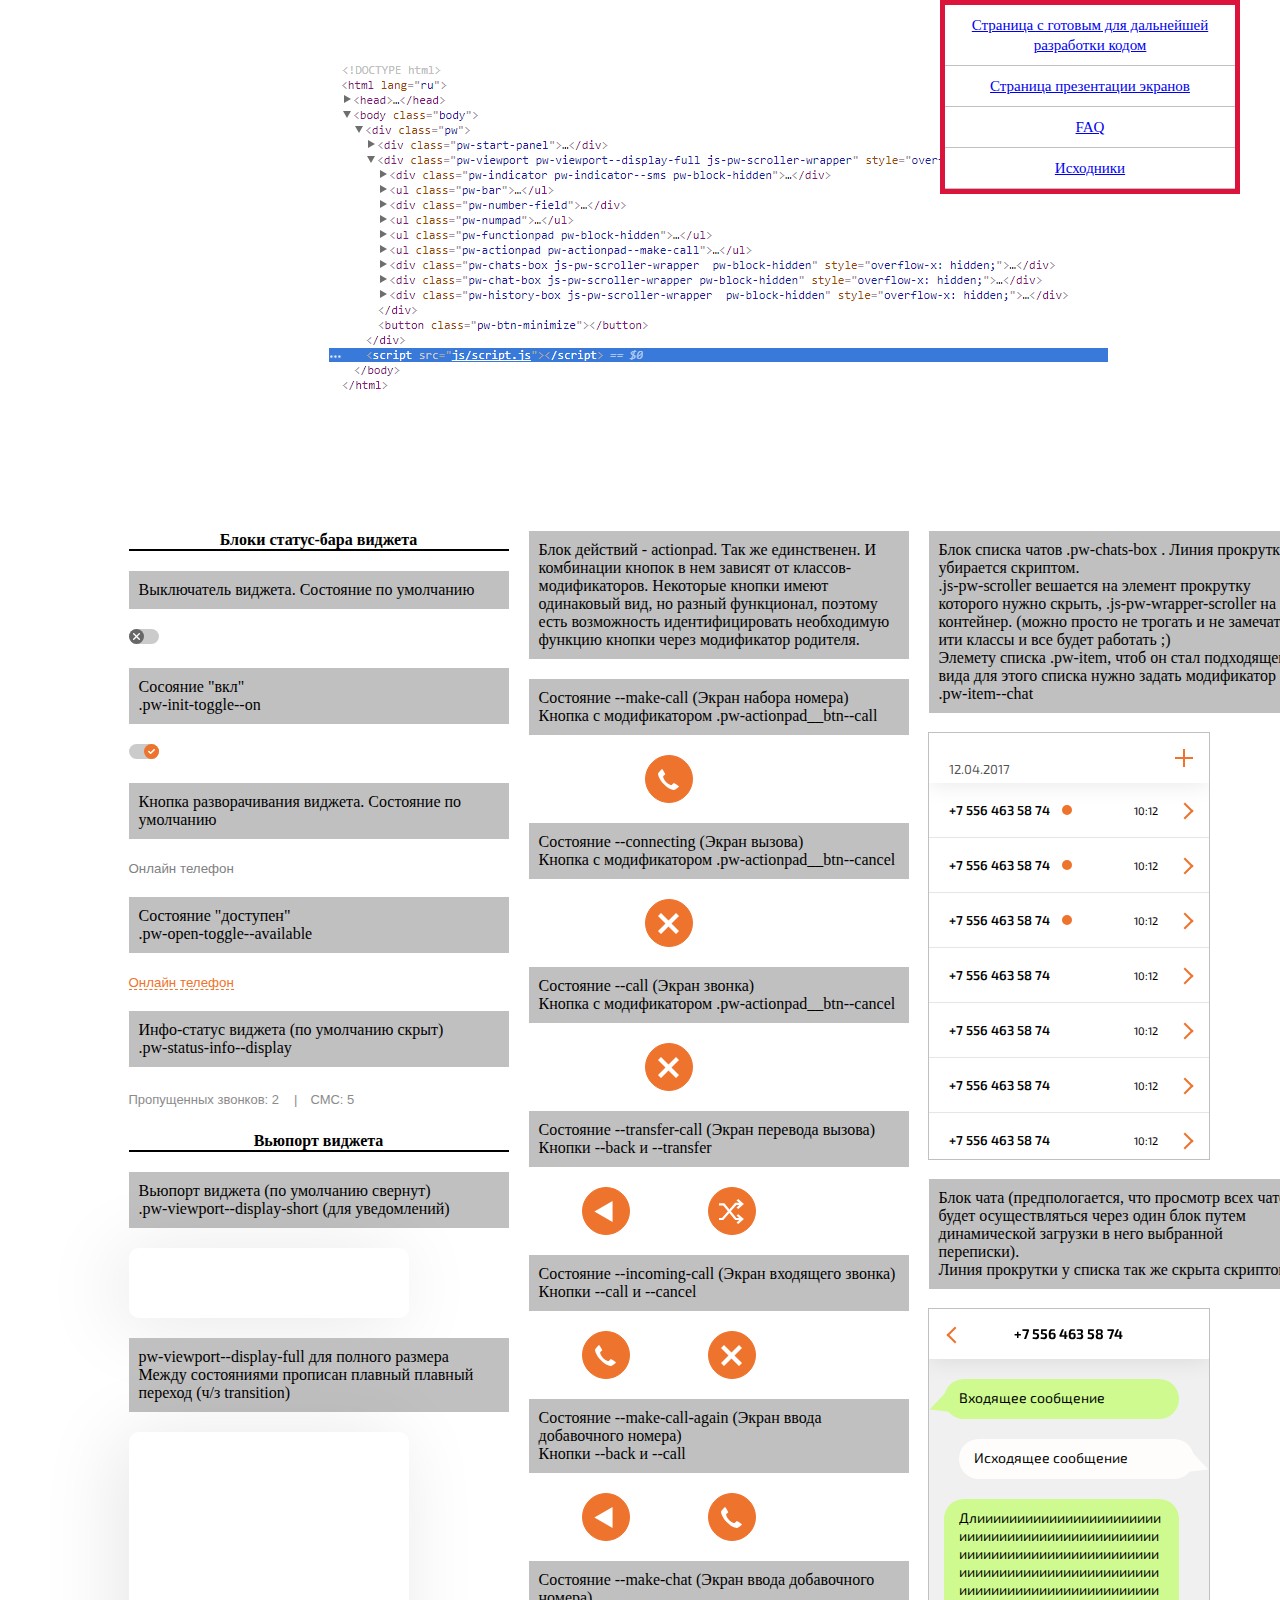
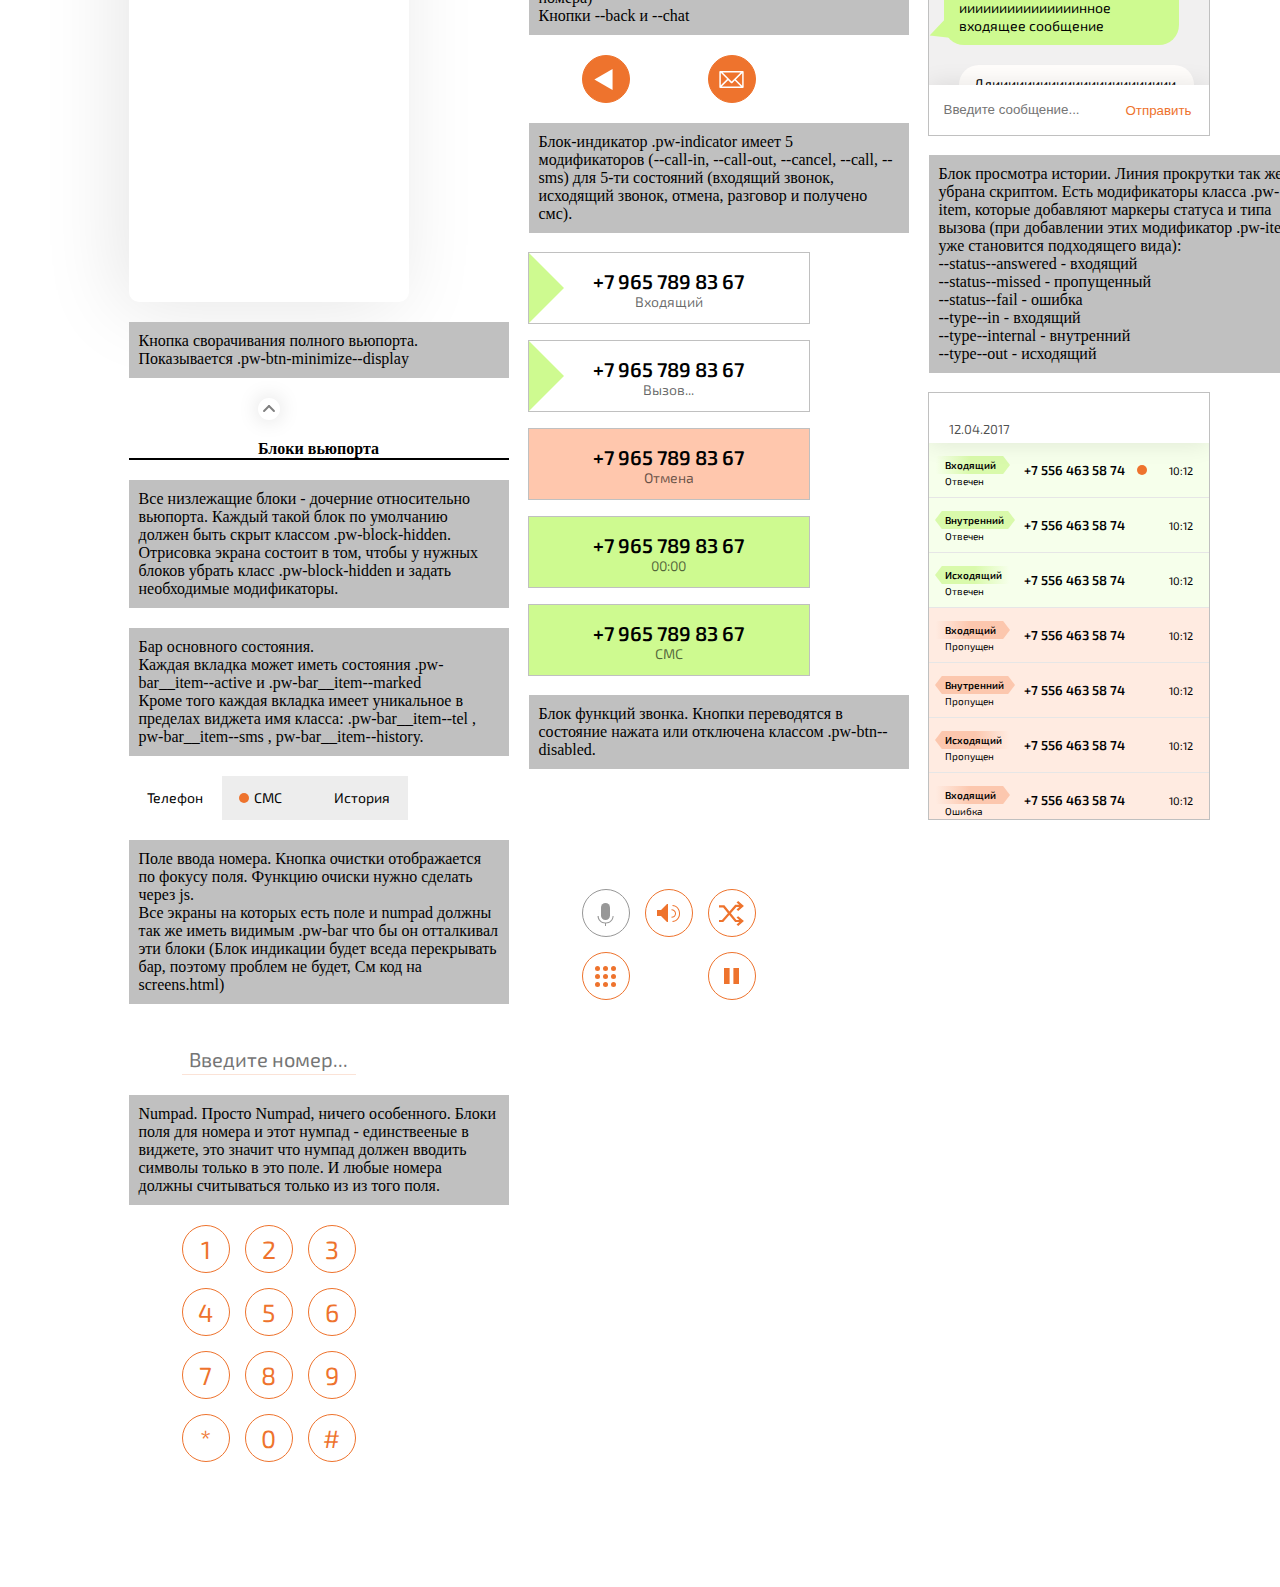
==== commit 504f77e1: "text edit" ====
--- a/faq.html
+++ b/faq.html
@@ -121,7 +121,7 @@
         <div class="col">
             <div class="he">Блоки статус-бара виджета</div>
 
-            <div class="de">Состояние по умолчанию</div>
+            <div class="de">Выключатель виджета. Состояние по умолчанию</div>
             <button type="button" class="pw-init-toggle"></button>
 
             <div class="de">Сосояние "вкл"
@@ -129,7 +129,7 @@
             <button type="button" class="pw-init-toggle pw-init-toggle--on"></button>
 
             <br>
-            <div class="de">Состояние по умолчанию</div>
+            <div class="de">Кнопка разворачивания виджета. Состояние по умолчанию</div>
             <button type="button" class="pw-open-toggle">Онлайн телефон</button>
 
             <div class="de">Состояние "доступен"
@@ -150,7 +150,7 @@
             <div class="pw-viewport pw-viewport--display-short"></div>
 
             <div class="de">pw-viewport--display-full для полного размера
-                <br>Между состояниями указан плавный плавный переход ч/з transition</div>
+                <br>Между состояниями прописан плавный плавный переход (ч/з transition)</div>
             <div class="pw-viewport pw-viewport--display-full"></div>
 
             <div class="de">Кнопка сворачивания полного вьюпорта. Показывается .pw-btn-minimize--display</div>
@@ -169,13 +169,13 @@
             </ul>
 
             <div class="de">Поле ввода номера. Кнопка очистки отображается по фокусу поля. Функцию очиски нужно сделать через js.
-                <br>Все экраны на которых есть поле и нумпад должны так же делать видимым .pw-bar что бы он отталкивал эти блоки (Блок индикации будет вседа перекрывать бар, поэтому проблем не будет, См код на screens.html)</div>
+                <br>Все экраны на которых есть поле и numpad должны так же иметь видимым .pw-bar что бы он отталкивал эти блоки (Блок индикации будет вседа перекрывать бар, поэтому проблем не будет, См код на screens.html)</div>
             <div class="pw-number-field">
                 <input type="tel" class="pw-number-field__field" placeholder="Введите номер...">
                 <button class="pw-number-field__clean-btn pw-number-field__clean-btn--display"></button>
             </div>
 
-            <div class="de">Numpad. Просто Numpad, ничего особенного. Блоки поля для номера и этот нумпад единствееные в виджете, это значит что нумпад должен вводить символы только в это поле. И любые номера должны считываться только из из того поля.</div>
+            <div class="de">Numpad. Просто Numpad, ничего особенного. Блоки поля для номера и этот нумпад - единствееные в виджете, это значит что нумпад должен вводить символы только в это поле. И любые номера должны считываться только из из того поля.</div>
             <ul class="pw-numpad">
                 <li class="pw-numpad__btn pw-btn">1</li>
                 <li class="pw-numpad__btn pw-btn">2</li>
@@ -196,8 +196,7 @@
         </div>
 
         <div class="col">
-            <div class="de">Блок действий - actionpad. Так же единственен. И комбинации кнопок внем зависят от классов-модификаторов. Некоторые кнопки имеют одинаковый, но разный функцтонал, поэтому есть возможность идентифицировать необходимую функцию кнопки через модификатор
-                родителя. </div>
+            <div class="de">Блок действий - actionpad. Так же единственен. И комбинации кнопок в нем зависят от классов-модификаторов. Некоторые кнопки имеют одинаковый вид, но разный функционал, поэтому есть возможность идентифицировать необходимую функцию кнопки через модификатор родителя. </div>
             <div class="de">Состояние --make-call (Экран набора номера)
                 <br>Кнопка с модификатором .pw-actionpad__btn--call</div>
             <ul class="pw-actionpad pw-actionpad--make-call">
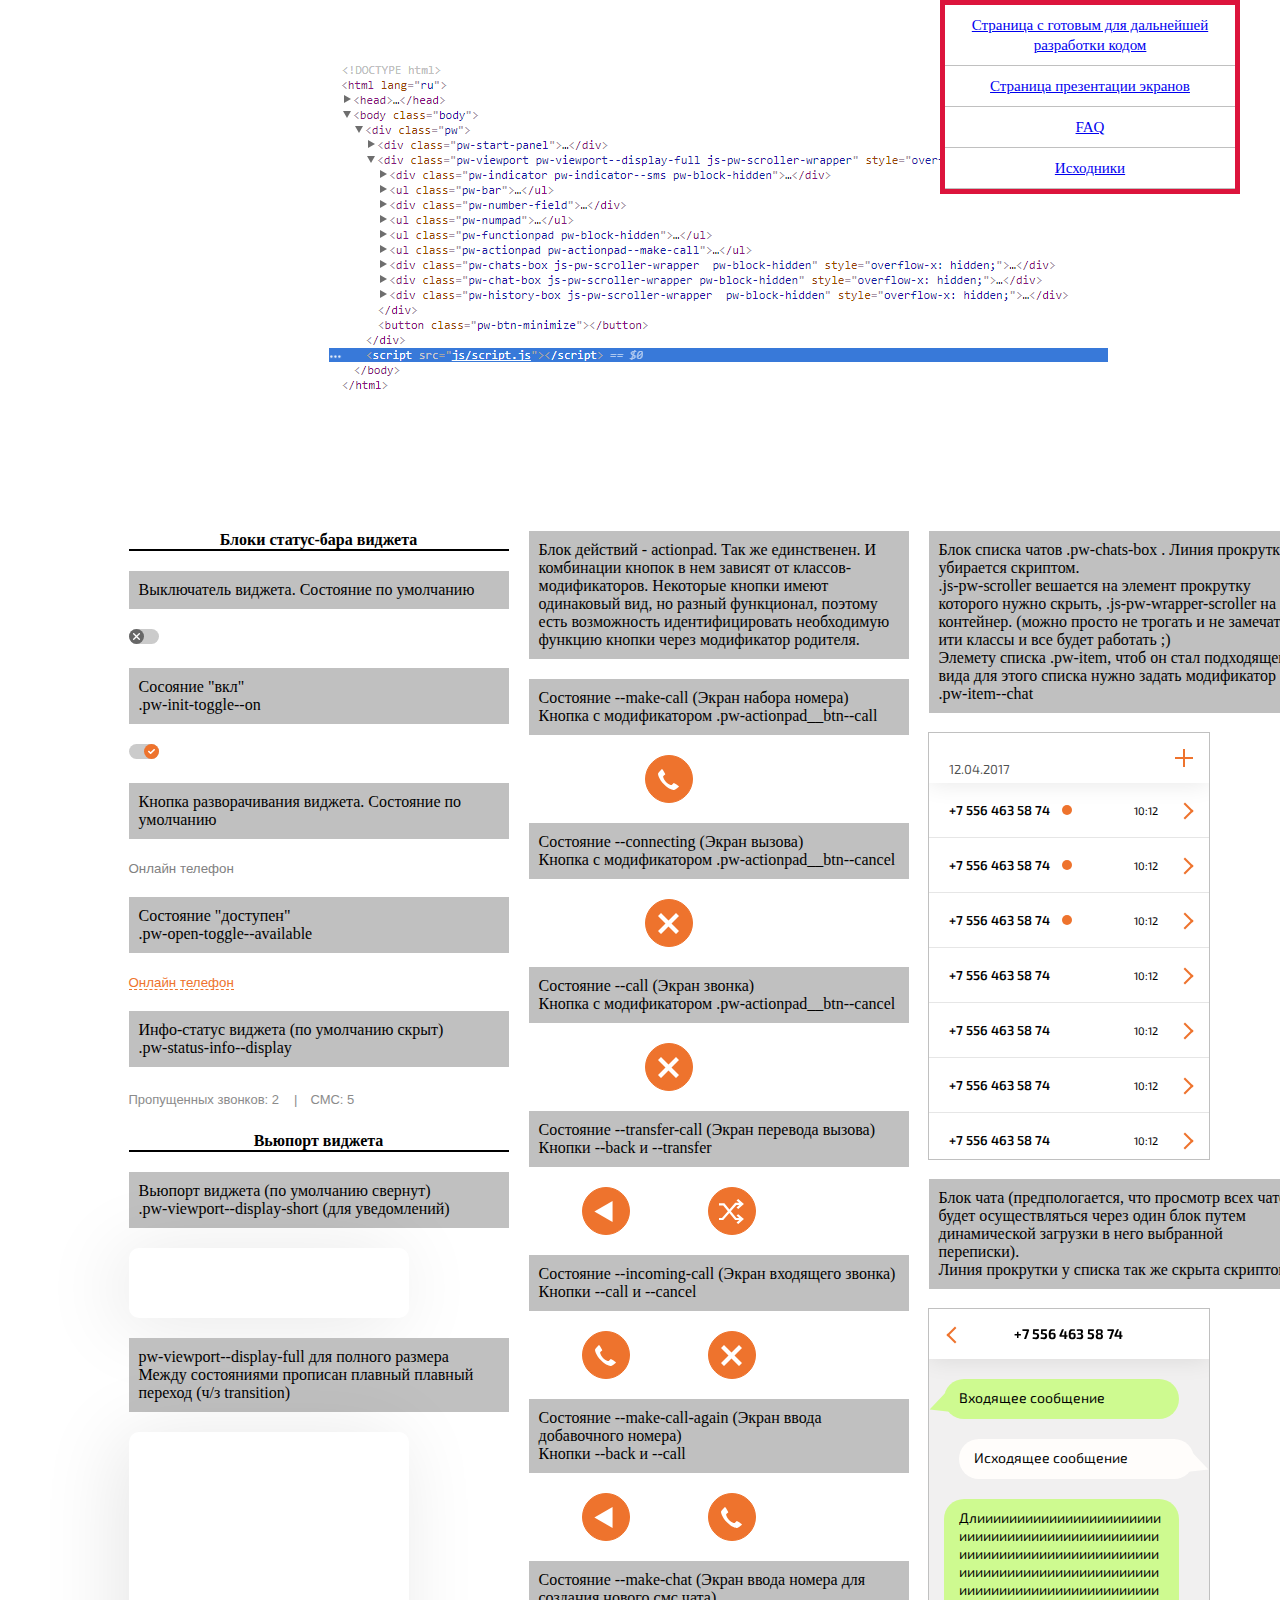
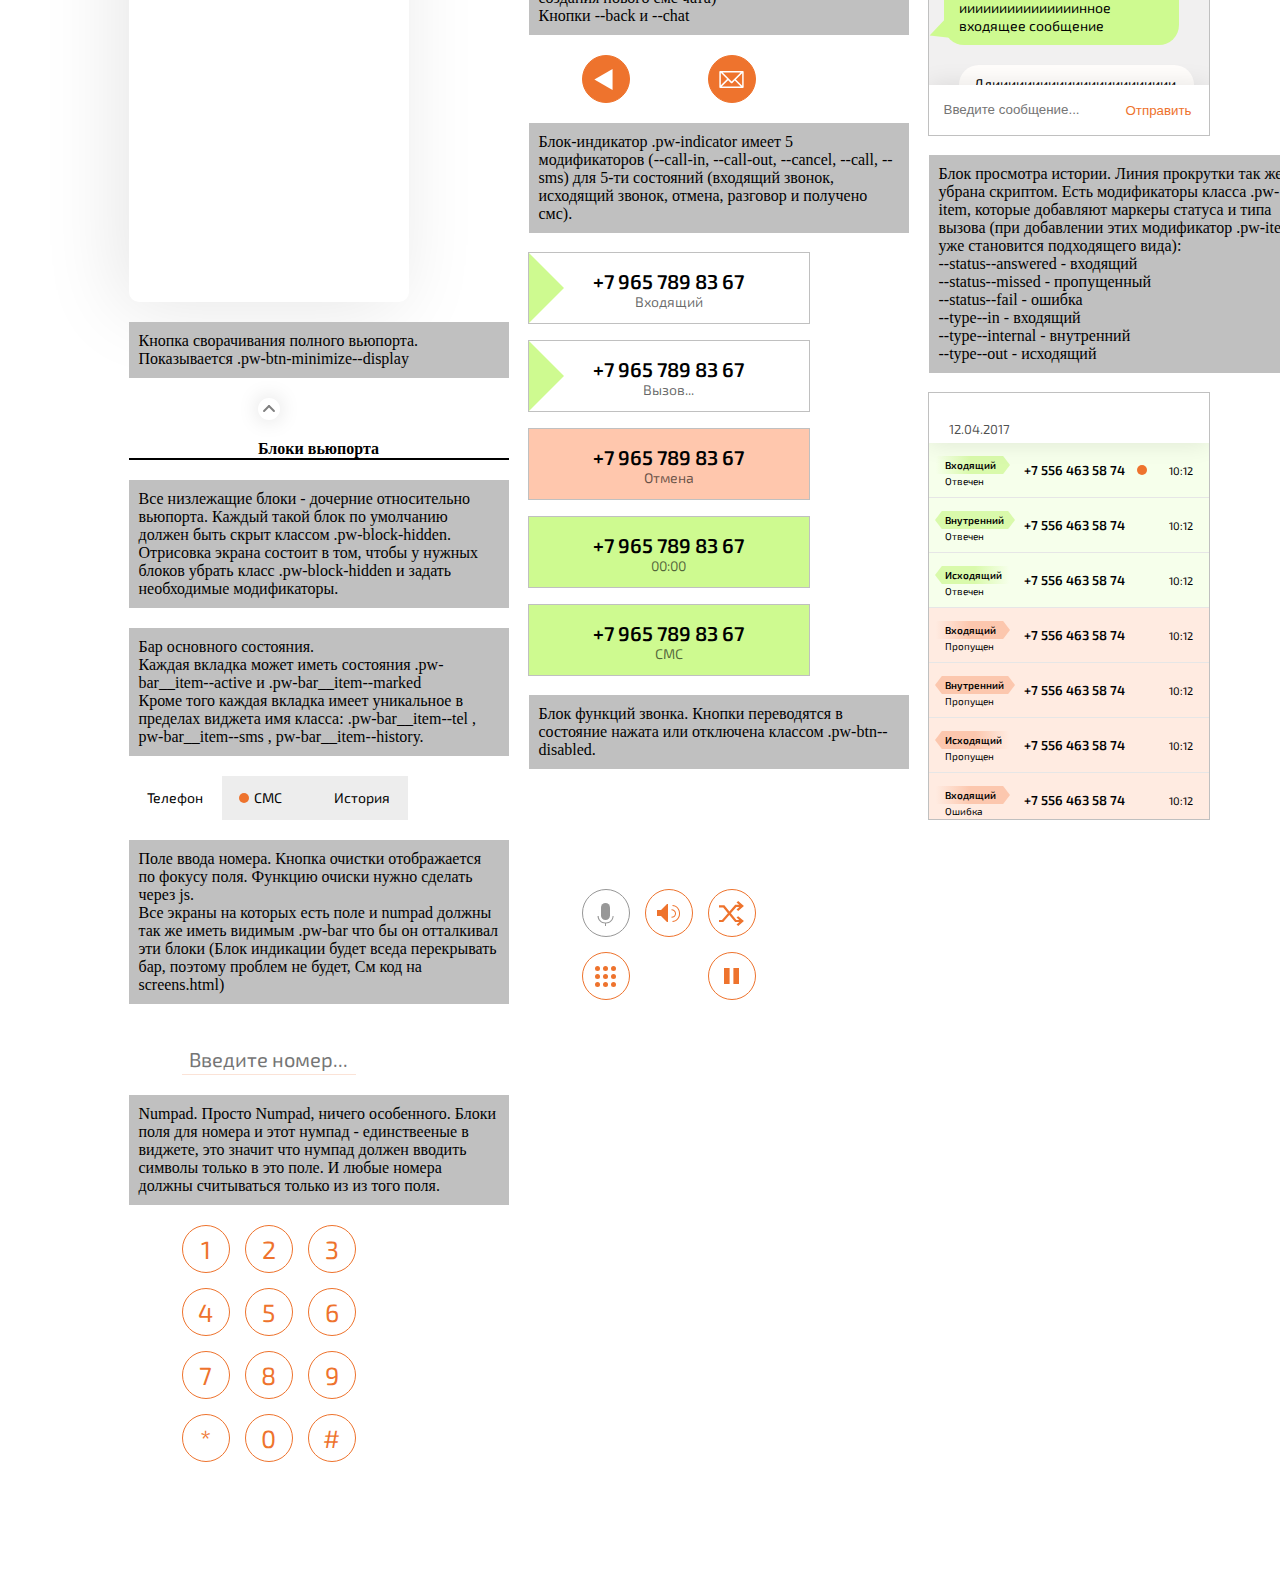
==== commit e8d3d412: "faq edit" ====
--- a/faq.html
+++ b/faq.html
@@ -342,7 +342,7 @@
                 </li>
             </ul>
 
-            <div class="de">Состояние --make-chat (Экран ввода добавочного номера)
+            <div class="de">Состояние --make-chat (Экран ввода номера для создания нового смс чата)
                 <br>Кнопки --back и --chat</div>
             <ul class="pw-actionpad pw-actionpad--make-chat">
                 <li class="pw-actionpad__btn pw-actionpad__btn--back pw-btn pw-btn--color">
